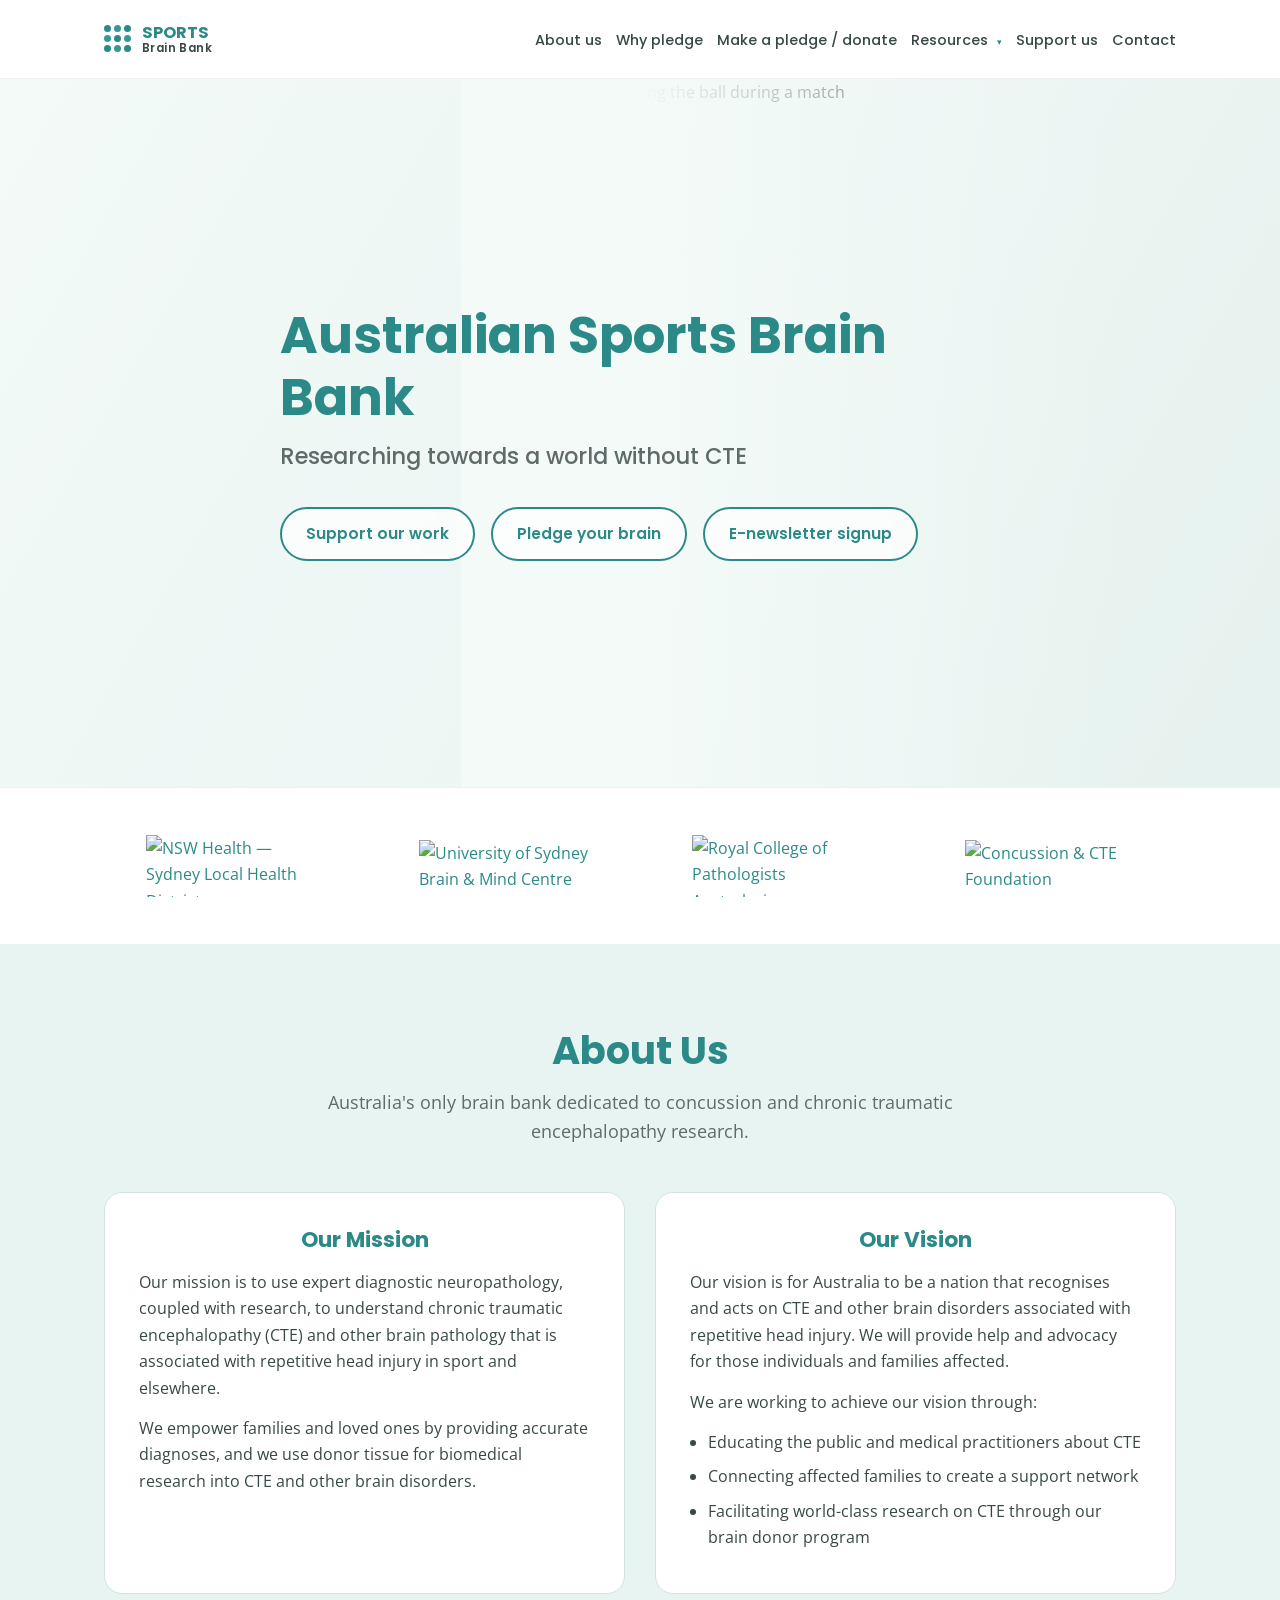
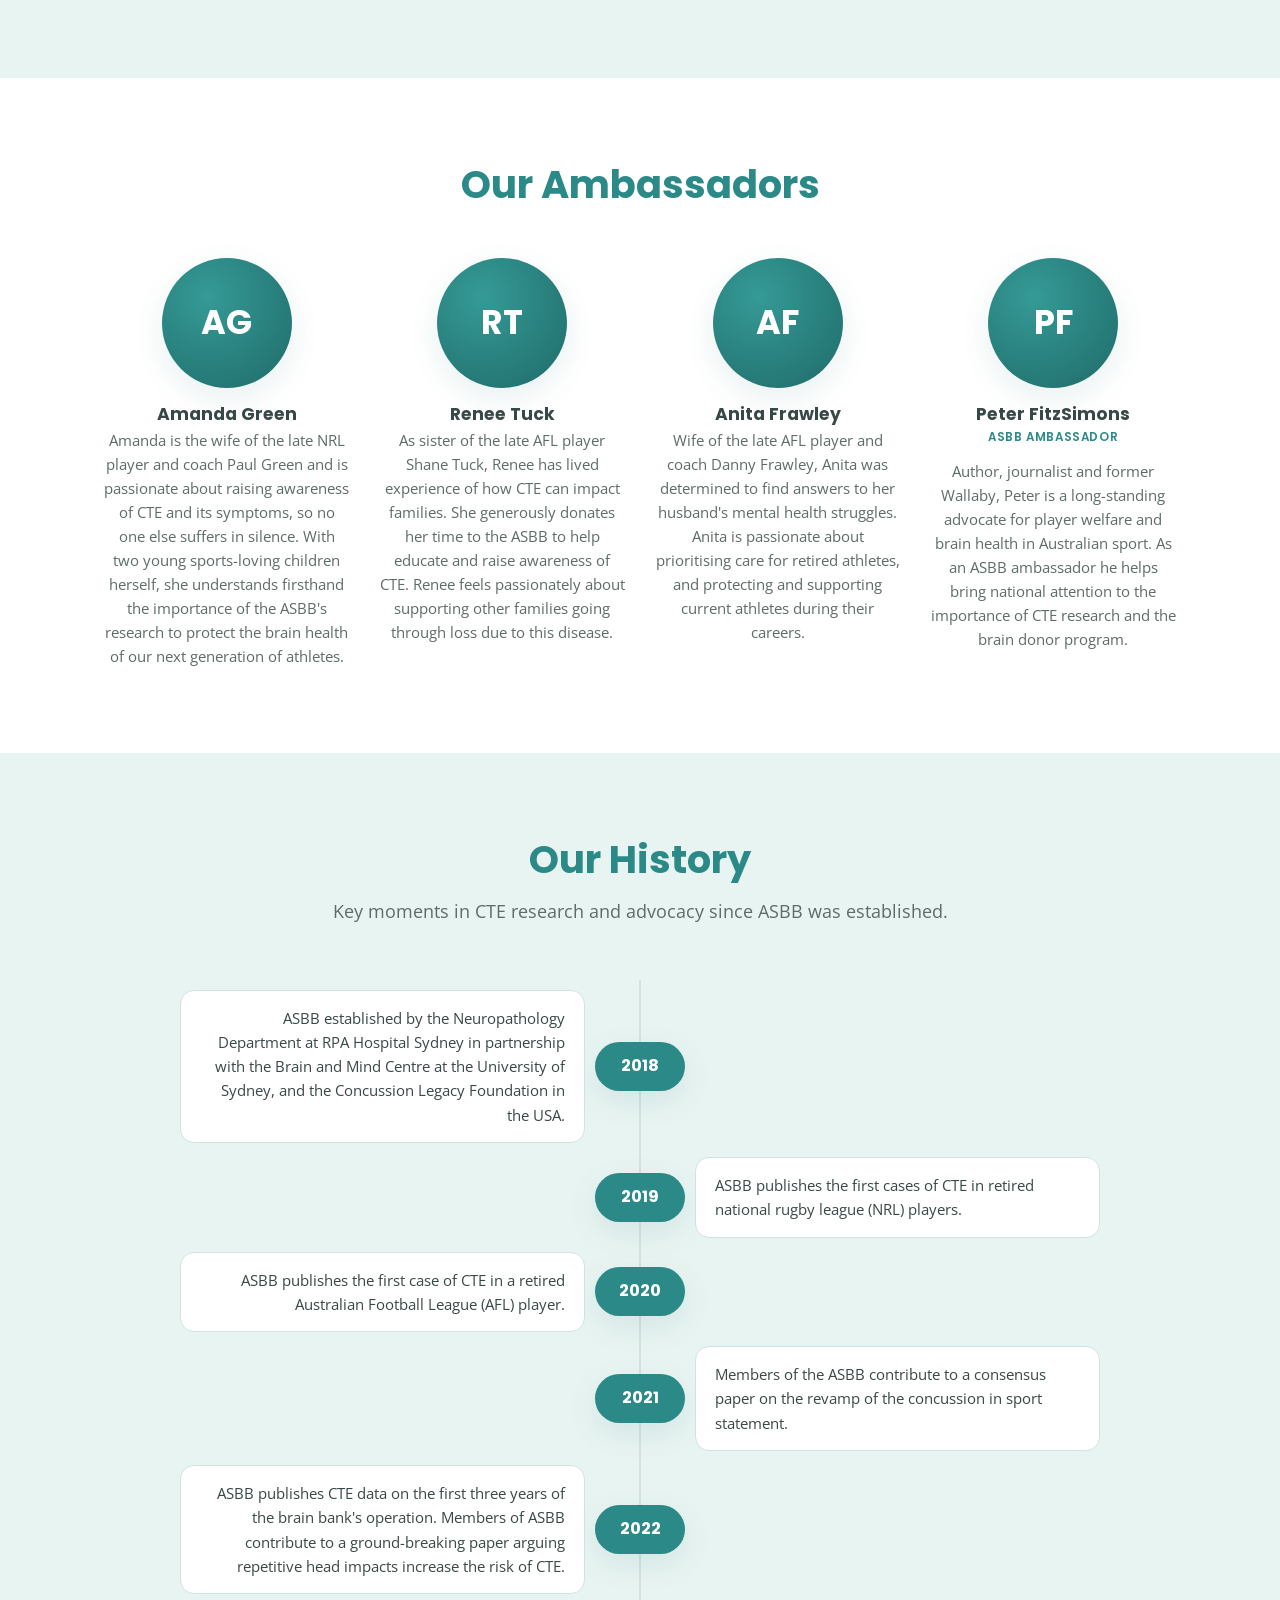
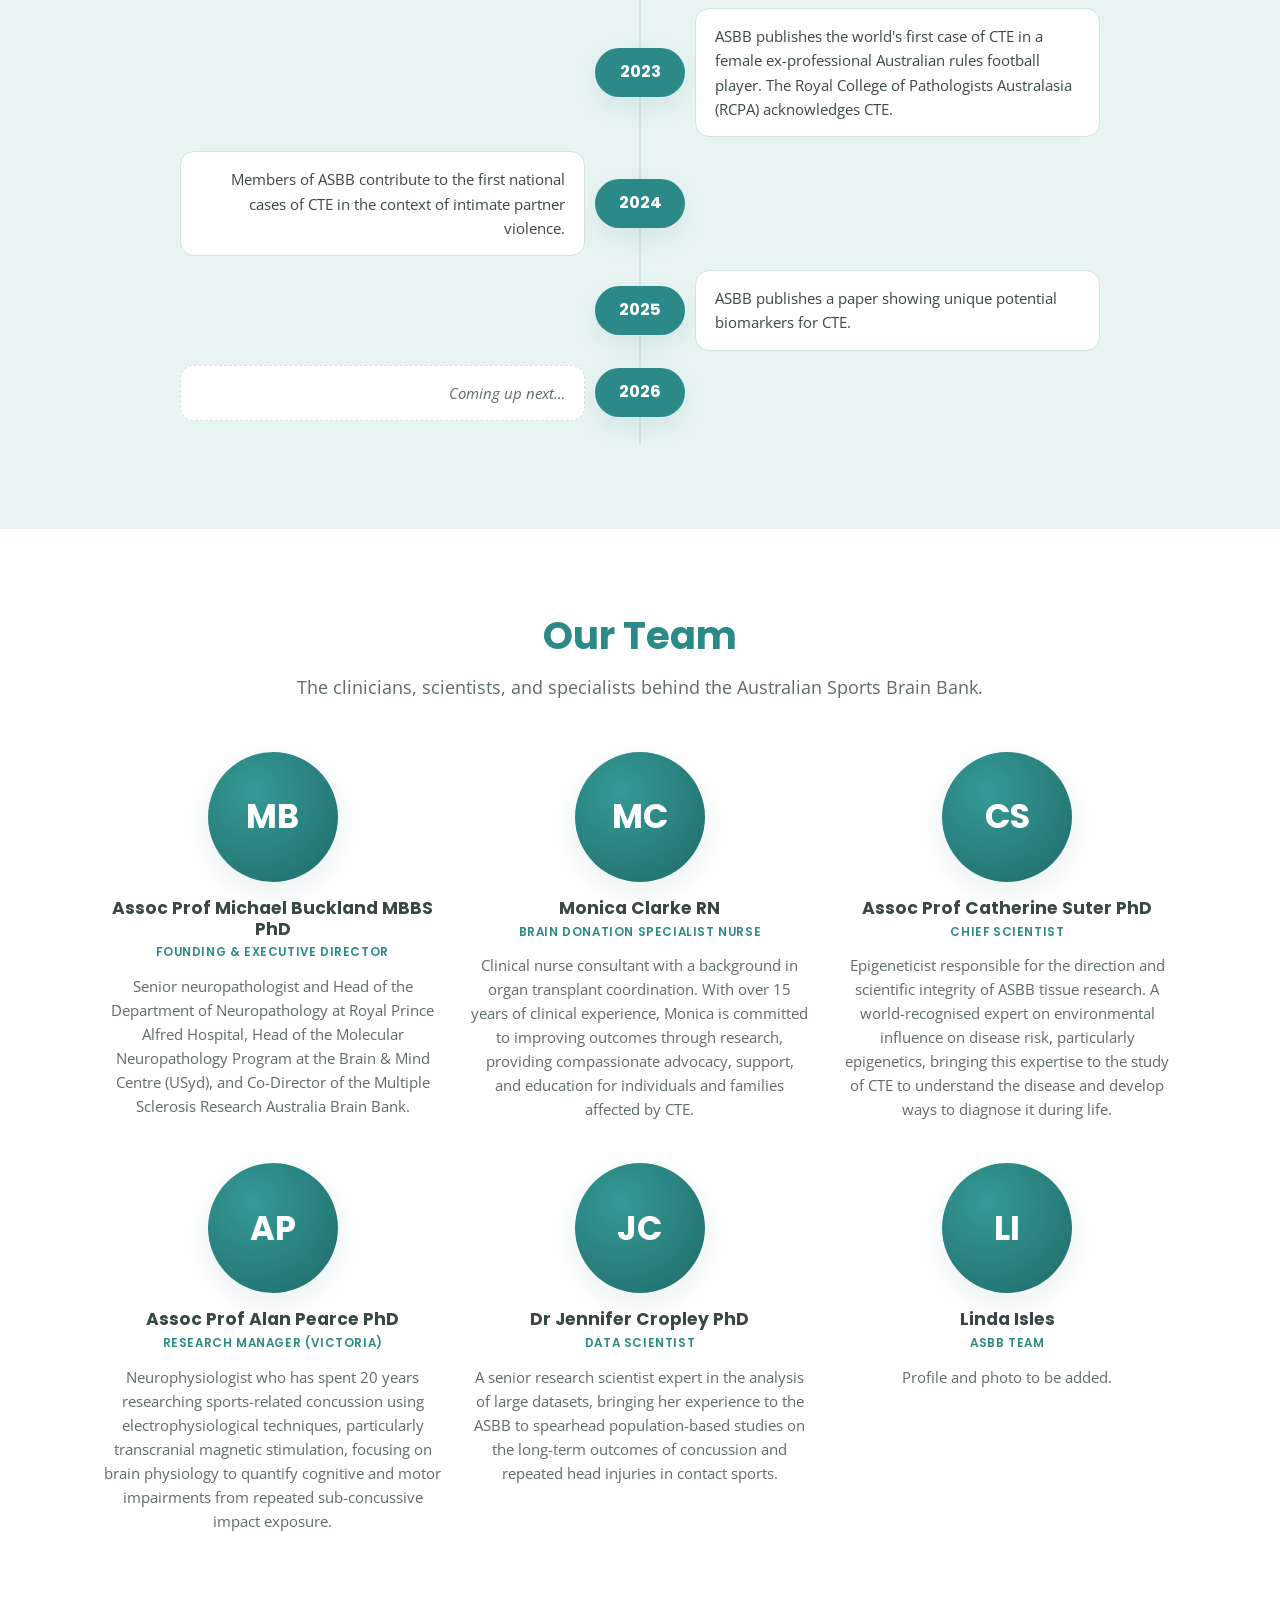
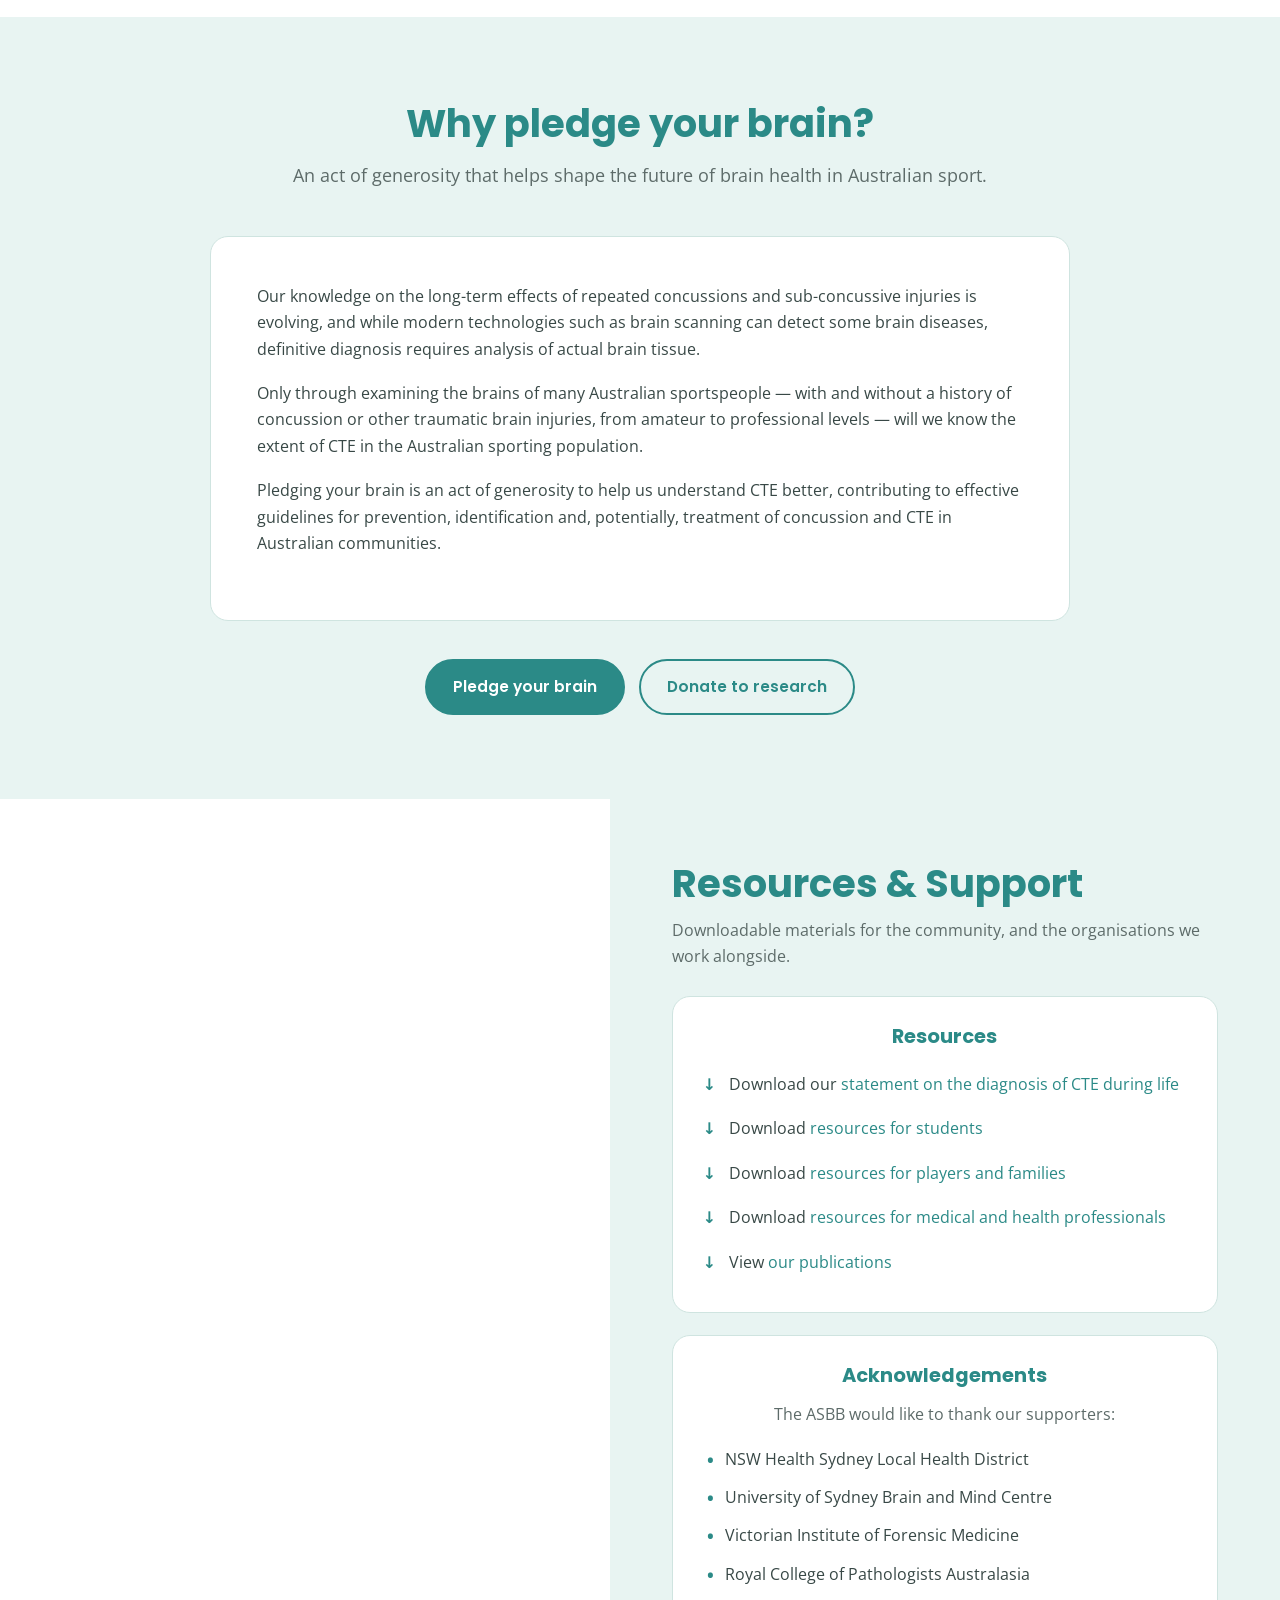
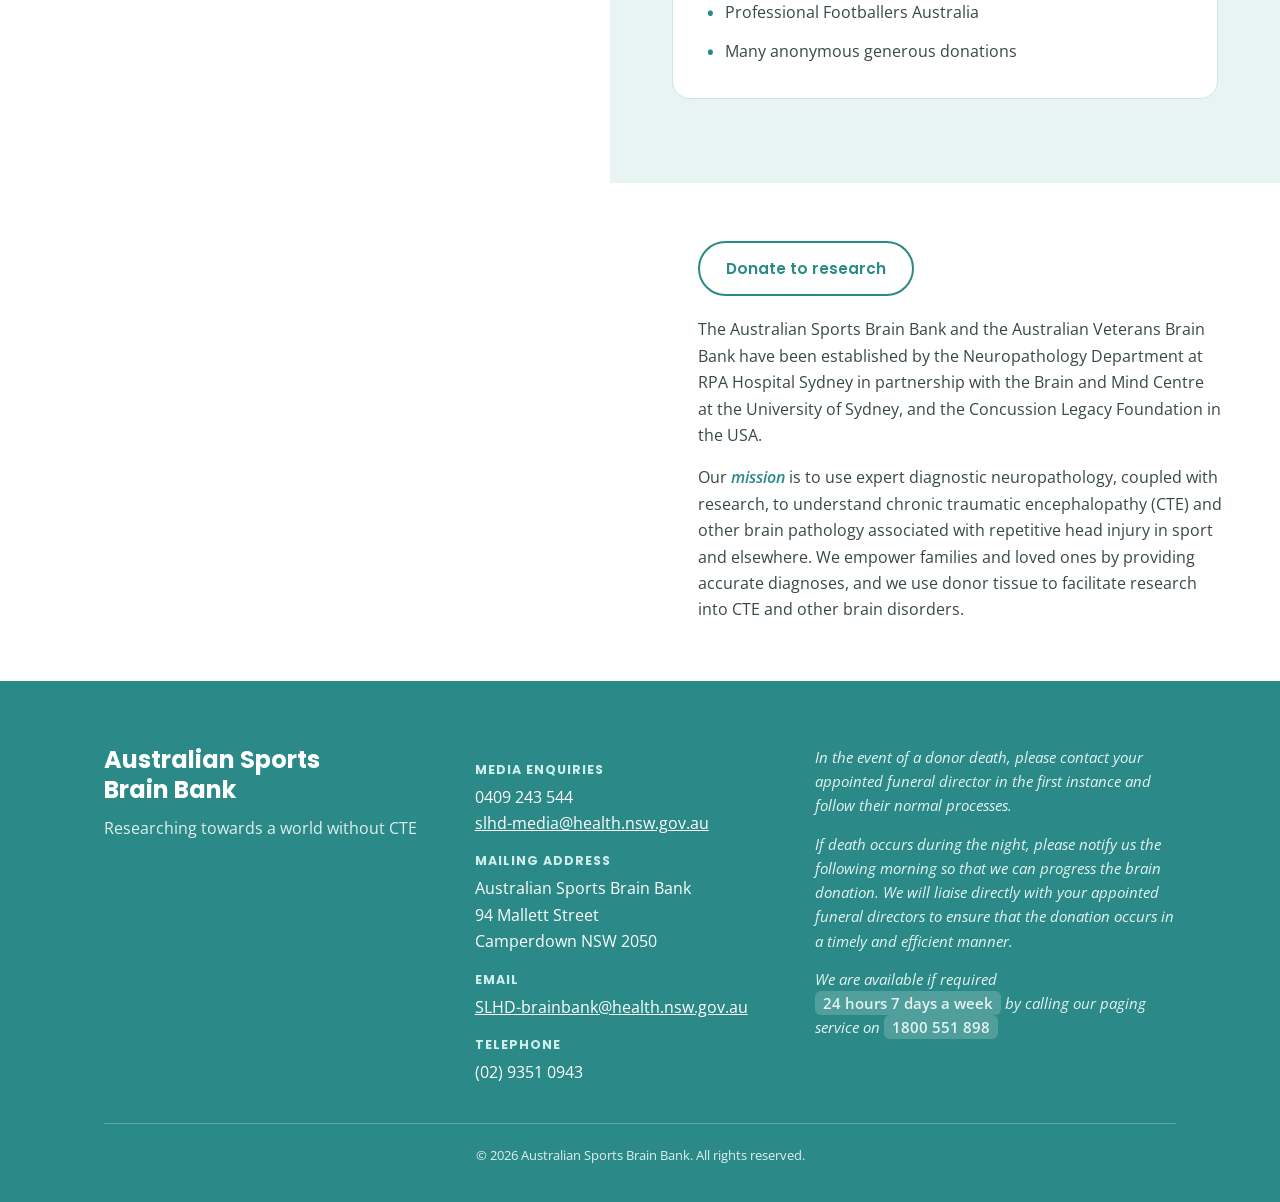
==== index.html @ 5c94462b "website v.1" ====
<!DOCTYPE html>
<html lang="en">
<head>
<meta charset="UTF-8">
<meta name="viewport" content="width=device-width, initial-scale=1.0">
<title>Australian Sports Brain Bank — Researching towards a world without CTE</title>
<meta name="description" content="Australia's only brain bank dedicated to concussion and chronic traumatic encephalopathy (CTE) diagnosis and research. Pledge your brain, donate, and support our work.">
<meta name="theme-color" content="#2b8a87">
<meta property="og:type" content="website">
<meta property="og:title" content="Australian Sports Brain Bank">
<meta property="og:description" content="Australia's only brain bank dedicated to concussion and chronic traumatic encephalopathy (CTE).">
<meta property="og:site_name" content="Australian Sports Brain Bank">
<meta name="twitter:card" content="summary_large_image">
<link rel="icon" href="data:image/svg+xml,%3Csvg xmlns='http://www.w3.org/2000/svg' viewBox='0 0 32 32'%3E%3Ccircle cx='8' cy='8' r='3' fill='%232b8a87'/%3E%3Ccircle cx='16' cy='8' r='3' fill='%23359a96'/%3E%3Ccircle cx='24' cy='8' r='3' fill='%232b8a87'/%3E%3Ccircle cx='8' cy='16' r='3' fill='%23359a96'/%3E%3Ccircle cx='16' cy='16' r='3' fill='%232b8a87'/%3E%3Ccircle cx='24' cy='16' r='3' fill='%23359a96'/%3E%3Ccircle cx='8' cy='24' r='3' fill='%232b8a87'/%3E%3Ccircle cx='16' cy='24' r='3' fill='%23359a96'/%3E%3Ccircle cx='24' cy='24' r='3' fill='%232b8a87'/%3E%3C/svg%3E">
<link rel="preconnect" href="https://fonts.googleapis.com">
<link rel="preconnect" href="https://fonts.gstatic.com" crossorigin>
<link href="https://fonts.googleapis.com/css2?family=Poppins:wght@500;600;700&family=Open+Sans:wght@400;600;700&display=swap" rel="stylesheet">
<link rel="stylesheet" href="assets/styles.css">
</head>
<body>
<a href="#top" class="skip" style="position:absolute;left:-9999px">Skip to content</a>

<!-- ============ HEADER (single-page nav → sections below) ============ -->
<header>
  <div class="wrap nav">
    <a class="logo" href="#top" aria-label="Australian Sports Brain Bank — home">
      <span class="mark" aria-hidden="true"><span></span><span></span><span></span><span></span><span></span><span></span><span></span><span></span><span></span></span>
      <span>SPORTS<small>Brain Bank</small></span>
    </a>
    <nav id="nav" aria-label="Primary">
      <ul>
        <li><a href="about.html">About us</a></li>
        <li><a href="why-pledge.html">Why pledge</a></li>
        <li><a href="make-a-pledge.html">Make a pledge / donate</a></li>
        <li class="has-sub">
          <a href="resources.html" aria-haspopup="true">Resources <span class="caret" aria-hidden="true">&#9662;</span></a>
          <ul class="submenu">
            <li><a href="cte-diagnosis.html">CTE diagnosis</a></li>
            <li><a href="cte-research.html">CTE research</a></li>
            <li><a href="publications.html">Our publications</a></li>
            <li><a href="resources.html">Downloadable resources</a></li>
          </ul>
        </li>
        <li><a href="support.html">Support us</a></li>
        <li><a href="contact.html">Contact</a></li>
      </ul>
    </nav>
    <button class="burger" id="burger" aria-label="Open menu" aria-expanded="false" aria-controls="nav"><span></span><span></span><span></span></button>
  </div>
</header>

<!-- ============ 1. HERO ============ -->
<section class="hero" id="top">
  <img class="hero-img" src="https://d8j0ntlcm91z4.cloudfront.net/user_3CegFysPLXi4RN08vnH8JkRdQ2q/hf_20260625_023431_69ac642d-e42f-4e57-8215-dcf8c97bff03.png" alt="Rugby player carrying the ball during a match" loading="eager">
  <div class="wrap hero-wrap">
    <div class="hero-copy">
      <h1>Australian Sports Brain Bank</h1>
      <p class="sub">Researching towards a world without CTE</p>
      <div class="hero-ctas">
        <a class="btn" href="https://www.mycause.com.au/charity/47696/AustralianSportsBrainBank" target="_blank" rel="noopener">Support our work</a>
        <a class="btn" href="https://redcap.slhd.nsw.gov.au/surveys/?s=HJFCHCHHL8JELFMH" target="_blank" rel="noopener">Pledge your brain</a>
        <a class="btn" href="https://greenarrow.health.nsw.gov.au/ga/front/forms/114/subscriptions/new/" target="_blank" rel="noopener">E-newsletter signup</a>
      </div>
    </div>
  </div>
</section>

<!-- partner logos band (hyperlinked) -->
<div class="partners">
  <div class="wrap">
    <div class="row">
      <a class="partner" href="https://www.slhd.nsw.gov.au/" target="_blank" rel="noopener"><img src="https://image.jimcdn.com/app/cms/image/transf/none/path/s3eb0dce32a7e31d8/image/i27640a1e4990b38a/version/1607476309/image.jpg" alt="NSW Health — Sydney Local Health District"></a>
      <a class="partner" href="https://www.sydney.edu.au/brain-mind/" target="_blank" rel="noopener"><img src="https://image.jimcdn.com/app/cms/image/transf/none/path/s3eb0dce32a7e31d8/image/ib83a3fb6b9e15cae/version/1607476309/image.png" alt="University of Sydney Brain &amp; Mind Centre"></a>
      <a class="partner" href="https://www.rcpa.edu.au/" target="_blank" rel="noopener"><img src="https://image.jimcdn.com/app/cms/image/transf/dimension=1920x400:format=png/path/s3eb0dce32a7e31d8/image/i6df5367aed62bb06/version/1607476568/image.png" alt="Royal College of Pathologists Australasia"></a>
      <a class="partner" href="https://concussionandcte.org/en-au/" target="_blank" rel="noopener"><img src="https://image.jimcdn.com/app/cms/image/transf/none/path/s3eb0dce32a7e31d8/image/ia76f909a1ef92f51/version/1607476568/image.png" alt="Concussion &amp; CTE Foundation"></a>
    </div>
  </div>
</div>

<!-- ============ 2. ABOUT ============ -->
<section id="about" class="section-mint">
  <div class="wrap">
    <h2 class="center">About Us</h2>
    <p class="lead center">Australia's only brain bank dedicated to concussion and chronic traumatic encephalopathy research.</p>
    <div class="grid-2">
      <div class="card">
        <h3>Our Mission</h3>
        <p>Our mission is to use expert diagnostic neuropathology, coupled with research, to understand chronic traumatic encephalopathy (CTE) and other brain pathology that is associated with repetitive head injury in sport and elsewhere.</p>
        <p>We empower families and loved ones by providing accurate diagnoses, and we use donor tissue for biomedical research into CTE and other brain disorders.</p>
      </div>
      <div class="card">
        <h3>Our Vision</h3>
        <p>Our vision is for Australia to be a nation that recognises and acts on CTE and other brain disorders associated with repetitive head injury. We will provide help and advocacy for those individuals and families affected.</p>
        <p>We are working to achieve our vision through:</p>
        <ul>
          <li>Educating the public and medical practitioners about CTE</li>
          <li>Connecting affected families to create a support network</li>
          <li>Facilitating world-class research on CTE through our brain donor program</li>
        </ul>
      </div>
    </div>
  </div>
</section>

<!-- ============ 3. AMBASSADORS ============ -->
<section id="ambassadors">
  <div class="wrap">
    <h2 class="center">Our Ambassadors</h2>
    <div class="profiles auto4">
      <div class="profile">
        <div class="avatar">AG</div>
        <h4>Amanda Green</h4>
        <p>Amanda is the wife of the late NRL player and coach Paul Green and is passionate about raising awareness of CTE and its symptoms, so no one else suffers in silence. With two young sports-loving children herself, she understands firsthand the importance of the ASBB's research to protect the brain health of our next generation of athletes.</p>
      </div>
      <div class="profile">
        <div class="avatar">RT</div>
        <h4>Renee Tuck</h4>
        <p>As sister of the late AFL player Shane Tuck, Renee has lived experience of how CTE can impact families. She generously donates her time to the ASBB to help educate and raise awareness of CTE. Renee feels passionately about supporting other families going through loss due to this disease.</p>
      </div>
      <div class="profile">
        <div class="avatar">AF</div>
        <h4>Anita Frawley</h4>
        <p>Wife of the late AFL player and coach Danny Frawley, Anita was determined to find answers to her husband's mental health struggles. Anita is passionate about prioritising care for retired athletes, and protecting and supporting current athletes during their careers.</p>
      </div>
      <div class="profile">
        <div class="avatar">PF</div>
        <h4>Peter FitzSimons</h4>
        <div class="role">ASBB Ambassador</div>
        <p>Author, journalist and former Wallaby, Peter is a long-standing advocate for player welfare and brain health in Australian sport. As an ASBB ambassador he helps bring national attention to the importance of CTE research and the brain donor program.</p>
      </div>
    </div>
  </div>
</section>

<!-- ============ 4. OUR HISTORY ============ -->
<section id="history" class="section-mint">
  <div class="wrap">
    <h2 class="center">Our History</h2>
    <p class="lead center">Key moments in CTE research and advocacy since ASBB was established.</p>
    <div class="timeline">
      <div class="tl-row left"><div class="tl-card">ASBB established by the Neuropathology Department at RPA Hospital Sydney in partnership with the Brain and Mind Centre at the University of Sydney, and the Concussion Legacy Foundation in the USA.</div><div class="tl-year">2018</div><div class="empty"></div></div>
      <div class="tl-row right"><div class="empty"></div><div class="tl-year">2019</div><div class="tl-card">ASBB publishes the first cases of CTE in retired national rugby league (NRL) players.</div></div>
      <div class="tl-row left"><div class="tl-card">ASBB publishes the first case of CTE in a retired Australian Football League (AFL) player.</div><div class="tl-year">2020</div><div class="empty"></div></div>
      <div class="tl-row right"><div class="empty"></div><div class="tl-year">2021</div><div class="tl-card">Members of the ASBB contribute to a consensus paper on the revamp of the concussion in sport statement.</div></div>
      <div class="tl-row left"><div class="tl-card">ASBB publishes CTE data on the first three years of the brain bank's operation. Members of ASBB contribute to a ground-breaking paper arguing repetitive head impacts increase the risk of CTE.</div><div class="tl-year">2022</div><div class="empty"></div></div>
      <div class="tl-row right"><div class="empty"></div><div class="tl-year">2023</div><div class="tl-card">ASBB publishes the world's first case of CTE in a female ex-professional Australian rules football player. The Royal College of Pathologists Australasia (RCPA) acknowledges CTE.</div></div>
      <div class="tl-row left"><div class="tl-card">Members of ASBB contribute to the first national cases of CTE in the context of intimate partner violence.</div><div class="tl-year">2024</div><div class="empty"></div></div>
      <div class="tl-row right"><div class="empty"></div><div class="tl-year">2025</div><div class="tl-card">ASBB publishes a paper showing unique potential biomarkers for CTE.</div></div>
      <div class="tl-row left"><div class="tl-card dashed">Coming up next…</div><div class="tl-year">2026</div><div class="empty"></div></div>
    </div>
  </div>
</section>

<!-- ============ 5. OUR TEAM ============ -->
<section id="team">
  <div class="wrap">
    <h2 class="center">Our Team</h2>
    <p class="lead center">The clinicians, scientists, and specialists behind the Australian Sports Brain Bank.</p>
    <div class="profiles auto3">
      <div class="profile">
        <div class="avatar">MB</div>
        <h4>Assoc Prof Michael Buckland MBBS PhD</h4>
        <div class="role">Founding &amp; Executive Director</div>
        <p>Senior neuropathologist and Head of the Department of Neuropathology at Royal Prince Alfred Hospital, Head of the Molecular Neuropathology Program at the Brain &amp; Mind Centre (USyd), and Co-Director of the Multiple Sclerosis Research Australia Brain Bank.</p>
      </div>
      <div class="profile">
        <div class="avatar">MC</div>
        <h4>Monica Clarke RN</h4>
        <div class="role">Brain Donation Specialist Nurse</div>
        <p>Clinical nurse consultant with a background in organ transplant coordination. With over 15 years of clinical experience, Monica is committed to improving outcomes through research, providing compassionate advocacy, support, and education for individuals and families affected by CTE.</p>
      </div>
      <div class="profile">
        <div class="avatar">CS</div>
        <h4>Assoc Prof Catherine Suter PhD</h4>
        <div class="role">Chief Scientist</div>
        <p>Epigeneticist responsible for the direction and scientific integrity of ASBB tissue research. A world-recognised expert on environmental influence on disease risk, particularly epigenetics, bringing this expertise to the study of CTE to understand the disease and develop ways to diagnose it during life.</p>
      </div>
      <div class="profile">
        <div class="avatar">AP</div>
        <h4>Assoc Prof Alan Pearce PhD</h4>
        <div class="role">Research Manager (Victoria)</div>
        <p>Neurophysiologist who has spent 20 years researching sports-related concussion using electrophysiological techniques, particularly transcranial magnetic stimulation, focusing on brain physiology to quantify cognitive and motor impairments from repeated sub-concussive impact exposure.</p>
      </div>
      <div class="profile">
        <div class="avatar">JC</div>
        <h4>Dr Jennifer Cropley PhD</h4>
        <div class="role">Data Scientist</div>
        <p>A senior research scientist expert in the analysis of large datasets, bringing her experience to the ASBB to spearhead population-based studies on the long-term outcomes of concussion and repeated head injuries in contact sports.</p>
      </div>
      <div class="profile">
        <div class="avatar">LI</div>
        <h4>Linda Isles</h4>
        <div class="role">ASBB Team</div>
        <p>Profile and photo to be added.</p>
      </div>
    </div>
  </div>
</section>

<!-- ============ 6. WHY PLEDGE ============ -->
<section id="pledge" class="section-mint">
  <div class="wrap">
    <h2 class="center">Why pledge your brain?</h2>
    <p class="lead center">An act of generosity that helps shape the future of brain health in Australian sport.</p>
    <div class="pledge-card">
      <p>Our knowledge on the long-term effects of repeated concussions and sub-concussive injuries is evolving, and while modern technologies such as brain scanning can detect some brain diseases, definitive diagnosis requires analysis of actual brain tissue.</p>
      <p>Only through examining the brains of many Australian sportspeople — with and without a history of concussion or other traumatic brain injuries, from amateur to professional levels — will we know the extent of CTE in the Australian sporting population.</p>
      <p>Pledging your brain is an act of generosity to help us understand CTE better, contributing to effective guidelines for prevention, identification and, potentially, treatment of concussion and CTE in Australian communities.</p>
    </div>
    <div class="pledge-ctas">
      <a class="btn btn-solid" href="https://redcap.slhd.nsw.gov.au/surveys/?s=HJFCHCHHL8JELFMH" target="_blank" rel="noopener">Pledge your brain</a>
      <a class="btn" href="https://www.mycause.com.au/charity/47696/AustralianSportsBrainBank" target="_blank" rel="noopener">Donate to research</a>
    </div>
  </div>
</section>

<!-- ============ 7. RESOURCES & SUPPORT ============ -->
<section id="resources" style="padding:0">
  <div class="res-band">
    <div class="res-photo photo-bleed" role="img" aria-label="Laboratory microscope used in CTE research" style="background-image:url('https://d8j0ntlcm91z4.cloudfront.net/user_3CegFysPLXi4RN08vnH8JkRdQ2q/hf_20260626_052652_441086ed-27f3-4477-a0cd-de5606a0fde3.png')"></div>
    <div class="res-text">
      <h2>Resources &amp; Support</h2>
      <p>Downloadable materials for the community, and the organisations we work alongside.</p>
      <div class="res-box">
        <h3>Resources</h3>
        <ul class="res-list">
          <li>Download our <a href="cte-diagnosis.html">statement on the diagnosis of CTE during life</a></li>
          <li>Download <a href="resources.html">resources for students</a></li>
          <li>Download <a href="resources.html">resources for players and families</a></li>
          <li>Download <a href="resources.html">resources for medical and health professionals</a></li>
          <li>View <a href="publications.html">our publications</a></li>
        </ul>
      </div>
      <div class="res-box">
        <h3>Acknowledgements</h3>
        <p style="text-align:center;color:var(--muted);margin-bottom:12px">The ASBB would like to thank our supporters:</p>
        <ul class="sup-list">
          <li>NSW Health Sydney Local Health District</li>
          <li>University of Sydney Brain and Mind Centre</li>
          <li>Victorian Institute of Forensic Medicine</li>
          <li>Royal College of Pathologists Australasia</li>
          <li>Professional Footballers Australia</li>
          <li>Many anonymous generous donations</li>
        </ul>
      </div>
    </div>
  </div>
</section>

<!-- ============ 8. MISSION / DONATE BAND ============ -->
<section id="support" style="padding:0" aria-label="Support our research">
  <div class="band">
    <div class="band-photo photo-bleed" role="img" aria-label="Community football players training together" style="background-image:url('https://d8j0ntlcm91z4.cloudfront.net/user_3CegFysPLXi4RN08vnH8JkRdQ2q/hf_20260625_023450_3f5901d3-1e1b-4de3-b488-06a83042226c.png')"></div>
    <div class="band-text">
      <a class="btn" href="https://www.mycause.com.au/charity/47696/AustralianSportsBrainBank" target="_blank" rel="noopener">Donate to research</a>
      <p>The Australian Sports Brain Bank and the Australian Veterans Brain Bank have been established by the Neuropathology Department at RPA Hospital Sydney in partnership with the Brain and Mind Centre at the University of Sydney, and the Concussion Legacy Foundation in the USA.</p>
      <p>Our <em>mission</em> is to use expert diagnostic neuropathology, coupled with research, to understand chronic traumatic encephalopathy (CTE) and other brain pathology associated with repetitive head injury in sport and elsewhere. We empower families and loved ones by providing accurate diagnoses, and we use donor tissue to facilitate research into CTE and other brain disorders.</p>
    </div>
  </div>
</section>

<!-- ============ 9. FOOTER / CONTACT ============ -->
<footer id="contact">
  <div class="wrap">
    <div class="foot-grid">
      <div>
        <h3>Australian Sports<br>Brain Bank</h3>
        <p class="tagline">Researching towards a world without CTE</p>
      </div>
      <div>
        <h4>Media Enquiries</h4>
        <p>0409 243 544<br><a href="mailto:slhd-media@health.nsw.gov.au">slhd-media@health.nsw.gov.au</a></p>
        <h4>Mailing Address</h4>
        <p>Australian Sports Brain Bank<br>94 Mallett Street<br>Camperdown NSW 2050</p>
        <h4>Email</h4>
        <p><a href="mailto:SLHD-brainbank@health.nsw.gov.au">SLHD-brainbank@health.nsw.gov.au</a></p>
        <h4>Telephone</h4>
        <p>(02) 9351 0943</p>
      </div>
      <div>
        <p class="foot-note">In the event of a donor death, please contact your appointed funeral director in the first instance and follow their normal processes.</p>
        <p class="foot-note" style="margin-top:14px">If death occurs during the night, please notify us the following morning so that we can progress the brain donation. We will liaise directly with your appointed funeral directors to ensure that the donation occurs in a timely and efficient manner.</p>
        <p class="foot-note" style="margin-top:14px">We are available if required <span class="hl">24 hours 7 days a week</span> by calling our paging service on <span class="hl">1800 551 898</span></p>
      </div>
    </div>
    <div class="foot-bottom">© 2026 Australian Sports Brain Bank. All rights reserved.</div>
  </div>
</footer>

<script src="assets/site.js"></script>
</body>
</html>
---- assets/styles.css ----
/* ====================================================================
   Australian Sports Brain Bank — shared design system
   ==================================================================== */
:root{
  --teal:#2b8a87;
  --teal-deep:#1f6b69;
  --teal-mid:#359a96;
  --mint:#e8f4f2;
  --mint-2:#eef7f5;
  --ink:#384846;
  --muted:#5d6b69;
  --white:#ffffff;
  --line:#cfe4e0;
  --shadow:0 10px 30px rgba(31,107,105,.10);
  --radius:18px;
  --maxw:1120px;
  --header-h:78px;
}
*{box-sizing:border-box;margin:0;padding:0}
html{scroll-behavior:smooth}
body{font-family:'Open Sans',system-ui,-apple-system,sans-serif;color:var(--ink);line-height:1.65;
     background:var(--white);-webkit-font-smoothing:antialiased;overflow-x:hidden}
h1,h2,h3,h4{font-family:'Poppins',sans-serif;color:var(--teal);line-height:1.2}
a{color:var(--teal);text-decoration:none}
img{max-width:100%;display:block}
.wrap{max-width:var(--maxw);margin:0 auto;padding:0 clamp(18px,5vw,24px)}
section{padding:clamp(52px,8vw,84px) 0;scroll-margin-top:var(--header-h)}
[id]{scroll-margin-top:calc(var(--header-h) + 10px)}
.section-mint{background:var(--mint)}
.center{text-align:center}
h2{font-size:clamp(1.7rem,4.5vw,2.4rem)}
.lead{color:var(--muted);font-size:clamp(1rem,2.4vw,1.1rem);max-width:760px;margin:14px auto 0}

/* Buttons */
.btn{display:inline-flex;align-items:center;justify-content:center;border:2px solid var(--teal);color:var(--teal);
     background:transparent;padding:13px 26px;border-radius:40px;font-family:'Poppins',sans-serif;font-weight:600;
     font-size:.96rem;cursor:pointer;transition:.2s ease;text-align:center;min-height:48px}
.btn:hover{background:var(--teal);color:#fff;transform:translateY(-2px);box-shadow:var(--shadow)}
.btn:focus-visible{outline:3px solid var(--teal-mid);outline-offset:3px}
.btn-solid{background:var(--teal);color:#fff}
.btn-solid:hover{background:var(--teal-deep);border-color:var(--teal-deep)}

/* Header */
header{position:sticky;top:0;z-index:50;background:rgba(255,255,255,.97);backdrop-filter:blur(8px);
       border-bottom:1px solid #eef1f0}
.nav{display:flex;align-items:center;justify-content:space-between;height:var(--header-h);gap:16px}
.logo{display:flex;align-items:center;gap:11px;font-family:'Poppins',sans-serif;font-weight:700;color:var(--teal);
      font-size:1.02rem;line-height:1.05;flex-shrink:0}
.logo .mark{display:grid;grid-template-columns:repeat(3,7px);gap:3px}
.logo .mark span{width:7px;height:7px;border-radius:50%;background:var(--teal)}
.logo .mark span:nth-child(even){background:var(--teal-mid)}
.logo small{display:block;font-weight:600;color:var(--ink);font-size:.72rem;letter-spacing:.4px}
nav ul{list-style:none;display:flex;gap:clamp(10px,1.1vw,16px);align-items:center}
nav a{font-family:'Poppins',sans-serif;font-weight:500;color:var(--ink);font-size:.9rem;white-space:nowrap}
nav a:hover,nav a.active{color:var(--teal)}
/* Resources dropdown */
.has-sub{position:relative}
.caret{font-size:.65em;margin-left:5px;color:var(--teal);display:inline-block}
.submenu{list-style:none;position:absolute;top:100%;left:0;min-width:240px;background:#fff;border:1px solid #eef1f0;
        border-radius:12px;box-shadow:var(--shadow);padding:8px 0;display:none;z-index:60}
.has-sub:hover>.submenu,.has-sub:focus-within>.submenu{display:block}
.submenu li{display:block}
.submenu a{display:block;padding:10px 18px;font-size:.88rem;white-space:nowrap;color:var(--ink)}
.submenu a:hover{background:var(--mint-2);color:var(--teal)}
.nav-cta{border:2px solid var(--teal);color:var(--teal);padding:9px 16px;border-radius:30px}
.nav-cta:hover{background:var(--teal);color:#fff}
.burger{display:none;flex-direction:column;gap:5px;background:none;border:0;cursor:pointer;padding:8px;
        min-width:44px;min-height:44px;align-items:center;justify-content:center}
.burger span{width:26px;height:3px;background:var(--teal);border-radius:2px;transition:.25s}
.burger.active span:nth-child(1){transform:translateY(8px) rotate(45deg)}
.burger.active span:nth-child(2){opacity:0}
.burger.active span:nth-child(3){transform:translateY(-8px) rotate(-45deg)}

/* Page hero banner (inner pages) */
.page-hero{background:linear-gradient(120deg,var(--teal-mid),var(--teal-deep));color:#fff;
           padding:clamp(46px,7vw,72px) 0;text-align:center}
.page-hero h1{color:#fff;font-size:clamp(1.9rem,5vw,2.8rem)}
.page-hero p{color:#e3f2f0;max-width:720px;margin:14px auto 0;font-size:clamp(1rem,2.4vw,1.1rem)}
.crumb{font-family:'Poppins',sans-serif;font-size:.8rem;letter-spacing:.5px;text-transform:uppercase;
       color:#bfe7e4;margin-bottom:14px}
.crumb a{color:#bfe7e4;text-decoration:underline}

/* Prose / readable content */
.prose{max-width:780px;margin:0 auto}
.prose h2{font-size:clamp(1.4rem,3.5vw,1.8rem);margin:34px 0 14px}
.prose h2:first-child{margin-top:0}
.prose h3{font-size:1.2rem;margin:26px 0 10px;color:var(--teal-deep)}
.prose p{margin-bottom:18px}
.prose ul{margin:0 0 18px 22px}
.prose li{margin-bottom:9px}
.prose a{text-decoration:underline}
.prose .date{color:var(--muted);font-family:'Poppins',sans-serif;font-weight:600;font-size:.85rem;
             letter-spacing:.5px;text-transform:uppercase}
.callout{background:var(--mint);border-left:4px solid var(--teal);border-radius:10px;
         padding:20px 24px;margin:24px 0}
.callout p:last-child{margin-bottom:0}
.btn-row{display:flex;gap:14px;flex-wrap:wrap;margin-top:26px}

/* Cards / generic grids */
.grid-2{display:grid;grid-template-columns:repeat(auto-fit,minmax(300px,1fr));gap:30px;margin-top:clamp(30px,5vw,46px)}
.card{background:#fff;border:1.5px solid var(--line);border-radius:var(--radius);padding:clamp(26px,4vw,34px)}
.card h3{font-size:1.35rem;text-align:center;margin-bottom:16px}
.card p{margin-bottom:14px}
.card ul{margin:8px 0 0 18px}
.card ul li{margin-bottom:8px}

/* People (about / team) */
.people{display:grid;gap:26px;margin-top:clamp(30px,5vw,46px)}
.person{display:grid;grid-template-columns:120px 1fr;gap:24px;align-items:start;
        background:#fff;border:1.5px solid var(--line);border-radius:var(--radius);padding:24px 26px}
.person .pic{width:120px;height:120px;border-radius:14px;background:radial-gradient(circle at 35% 30%,var(--teal-mid),var(--teal-deep));
        color:#fff;display:flex;align-items:center;justify-content:center;font-family:'Poppins',sans-serif;
        font-weight:700;font-size:1.9rem}
.person h3{text-align:left;font-size:1.18rem;margin-bottom:2px;color:var(--ink)}
.person .role{color:var(--teal);font-family:'Poppins',sans-serif;font-weight:600;font-size:.78rem;
        letter-spacing:.5px;text-transform:uppercase;margin-bottom:10px}
.person p{font-size:.94rem;color:var(--muted);margin:0}

/* Publications */
.pub-year{font-family:'Poppins',sans-serif;font-weight:700;color:var(--teal);font-size:1.4rem;
          margin:30px 0 12px;padding-bottom:6px;border-bottom:2px solid var(--line)}
.pub-list{list-style:none;display:grid;gap:14px}
.pub{background:#fff;border:1.5px solid var(--line);border-radius:14px;padding:16px 20px}
.pub a{font-family:'Poppins',sans-serif;font-weight:600;color:var(--teal-deep);text-decoration:none;display:block;margin-bottom:4px}
.pub a:hover{text-decoration:underline}
.pub .journal{color:var(--muted);font-style:italic;font-size:.9rem}

/* Partners grid */
.partner-grid{display:grid;grid-template-columns:repeat(auto-fit,minmax(180px,1fr));gap:22px;margin-top:clamp(30px,5vw,46px)}
.partner-card{height:140px;border:1.5px solid var(--line);border-radius:var(--radius);background:#fff;
        display:flex;align-items:center;justify-content:center;text-align:center;padding:22px;
        color:var(--muted);font-family:'Poppins',sans-serif;font-size:.85rem}
.partner-card img{max-height:90px;max-width:100%;width:auto;object-fit:contain}
a.partner-card{text-decoration:none;transition:.2s ease}
a.partner-card:hover{border-color:var(--teal);color:var(--teal);box-shadow:var(--shadow);transform:translateY(-3px);background:#fff}
a.partner{text-decoration:none}
a.partner:hover{background:var(--mint-2)}
a.res-card{text-decoration:none;color:inherit;transition:.2s ease}
a.res-card:hover{border-color:var(--teal);box-shadow:var(--shadow);transform:translateY(-3px)}
.res-card .watch{display:inline-block;margin-top:10px;color:var(--teal);font-family:'Poppins',sans-serif;font-weight:600;font-size:.85rem}

/* Resource / video cards */
.res-cards{display:grid;grid-template-columns:repeat(auto-fit,minmax(280px,1fr));gap:24px;margin-top:clamp(24px,4vw,40px)}
.res-card{background:#fff;border:1.5px solid var(--line);border-radius:var(--radius);overflow:hidden;display:flex;flex-direction:column}
.res-card .thumb{aspect-ratio:16/9;background:linear-gradient(135deg,#3a4a5a,#1f2a36);background-size:cover;
        background-position:center;position:relative}
.res-card .thumb::after{content:"";position:absolute;inset:0;margin:auto;width:56px;height:56px;border-radius:50%;
        background:rgba(255,255,255,.92);box-shadow:var(--shadow)}
.res-card .thumb::before{content:"";position:absolute;inset:0;margin:auto;z-index:2;width:0;height:0;border-style:solid;
        border-width:11px 0 11px 18px;border-color:transparent transparent transparent var(--teal);transform:translateX(3px)}
.res-card .body{padding:20px 22px}
.res-card h3{font-size:1.1rem;text-align:left;color:var(--ink);margin-bottom:6px}
.res-card p{font-size:.92rem;color:var(--muted)}

/* Contact */
.contact-grid{display:grid;grid-template-columns:1fr 1fr;gap:30px;margin-top:clamp(30px,5vw,46px)}
.contact-card{background:#fff;border:1.5px solid var(--line);border-radius:var(--radius);padding:clamp(26px,4vw,34px)}
.contact-card h3{text-align:left;font-size:1.25rem;margin-bottom:16px}
.contact-card h4{color:var(--teal);font-family:'Poppins',sans-serif;font-size:.78rem;letter-spacing:1px;
        text-transform:uppercase;margin:16px 0 4px}
.contact-card h4:first-of-type{margin-top:0}
.alert{background:#fff6e9;border:1.5px solid #f0d9a8;border-left:4px solid #e0a83a;border-radius:14px;padding:22px 26px}
.alert strong{color:#9a6a00}
.alert .hl{background:#f3e2bf;padding:2px 8px;border-radius:6px;font-weight:700;white-space:nowrap}

/* Footer */
footer{background:var(--teal);color:#fff;padding:clamp(46px,6vw,64px) 0 36px}
.foot-grid{display:grid;grid-template-columns:1.1fr 1fr 1.2fr;gap:clamp(28px,4vw,40px)}
footer h3{color:#fff;font-size:clamp(1.3rem,3vw,1.5rem);line-height:1.25;margin-bottom:10px}
footer .tagline{color:#dff0ee}
.foot-grid h4{color:#cfeeec;font-family:'Poppins',sans-serif;font-size:.78rem;letter-spacing:1px;
        text-transform:uppercase;margin:18px 0 6px}
.foot-grid a{color:#fff;text-decoration:underline}
.foot-links{list-style:none;display:grid;gap:7px}
.foot-links a{text-decoration:none}
.foot-links a:hover{text-decoration:underline}
.foot-note{color:#e4f3f1;font-style:italic;font-size:.92rem}
.foot-note .hl{background:rgba(255,255,255,.18);padding:2px 8px;border-radius:6px;font-style:normal;
        font-weight:600;white-space:nowrap}
.foot-bottom{border-top:1px solid rgba(255,255,255,.25);margin-top:38px;padding-top:20px;text-align:center;
        color:#dff0ee;font-size:.84rem}

/* ---- Home-only components ---- */
.hero{position:relative;display:flex;flex-direction:column-reverse;
      background:linear-gradient(120deg,#f3faf8,#e6f2ef);overflow:hidden}
.hero-img{position:absolute;top:0;right:0;height:100%;width:62%;object-fit:cover;object-position:center top}
/* soft white-to-photo fade so text sits cleanly over the left side */
.hero::before{content:"";position:absolute;top:0;right:0;width:64%;height:100%;z-index:1;pointer-events:none;
      background:linear-gradient(90deg,#f3faf8 0%,#f3faf8 22%,rgba(243,250,248,.65) 42%,rgba(243,250,248,.15) 64%,rgba(243,250,248,0) 82%)}
.hero-wrap{position:relative;z-index:2;display:flex;align-items:center;
      min-height:clamp(440px,60vh,540px);padding:clamp(40px,6vw,64px) 0}
.hero-copy{max-width:720px}
.hero h1{font-size:clamp(2rem,6vw,3.2rem);font-weight:700;margin-bottom:10px}
.hero .sub{font-size:clamp(1.1rem,3vw,1.4rem);color:var(--muted);font-family:'Poppins',sans-serif;font-weight:500;margin-bottom:clamp(22px,4vw,32px)}
/* three CTAs always on a single row */
.hero-ctas{display:flex;flex-wrap:nowrap;gap:clamp(10px,1.4vw,16px)}
.hero-ctas .btn{flex:0 1 auto;white-space:nowrap;padding:12px clamp(14px,2vw,24px);
      background:rgba(255,255,255,.7);backdrop-filter:blur(2px)}
.hero-ctas .btn:hover{background:var(--teal)}
/* full-bleed photo helper for split bands */
.photo-bleed{background-size:cover;background-position:center}
.partners{background:#fff;padding:clamp(26px,4vw,36px) 0;border-top:1px solid #eef1f0}
.partners .row{display:grid;grid-template-columns:repeat(auto-fit,minmax(150px,1fr));gap:20px;align-items:center}
.partner{height:84px;border-radius:10px;display:flex;align-items:center;justify-content:center;padding:10px;transition:.2s ease}
.partner img{max-height:62px;max-width:170px;width:auto;object-fit:contain}
.band{display:grid;grid-template-columns:1fr 1fr;align-items:stretch;min-height:clamp(360px,46vw,440px)}
.band-photo{background:linear-gradient(135deg,#4a5a3a,#2a3a22);display:flex;align-items:center;justify-content:center;
        color:#cdd6c0;font-family:'Poppins',sans-serif;font-size:.85rem;min-height:220px}
.band-text{background:#fff;padding:clamp(34px,5vw,58px);display:flex;flex-direction:column;justify-content:center;gap:16px}
.band-text .btn{align-self:flex-start;margin-bottom:4px}
.band-text em{color:var(--teal);font-style:italic;font-weight:600}
.profiles{display:grid;gap:clamp(30px,4vw,42px) 30px;margin-top:clamp(34px,5vw,50px)}
.auto4{grid-template-columns:repeat(auto-fit,minmax(220px,1fr))}
.auto3{grid-template-columns:repeat(auto-fit,minmax(260px,1fr))}
.profile{text-align:center}
.avatar{width:clamp(110px,14vw,130px);aspect-ratio:1;border-radius:50%;margin:0 auto 16px;
        background:radial-gradient(circle at 35% 30%,var(--teal-mid),var(--teal-deep));color:#fff;display:flex;align-items:center;
        justify-content:center;font-family:'Poppins',sans-serif;font-weight:700;font-size:clamp(1.7rem,3.4vw,2.1rem);box-shadow:var(--shadow)}
.avatar.tba{background:none;border:2px dashed var(--line);color:var(--teal)}
.profile h4{color:var(--ink);font-size:1.08rem;margin-bottom:4px}
.profile .role{color:var(--teal);font-family:'Poppins',sans-serif;font-weight:600;font-size:.74rem;letter-spacing:.6px;
        text-transform:uppercase;margin-bottom:11px}
.profile p{color:var(--muted);font-size:.91rem}
.pledge-card{max-width:860px;margin:clamp(30px,5vw,46px) auto 0;background:#fff;border:1.5px solid var(--line);
        border-radius:var(--radius);padding:clamp(28px,5vw,46px)}
.pledge-card p{margin-bottom:18px}
.pledge-ctas{display:flex;gap:14px;justify-content:center;margin-top:clamp(26px,4vw,38px);flex-wrap:wrap}
.res-band{display:grid;grid-template-columns:1fr 1.1fr;align-items:stretch}
.res-photo{background:linear-gradient(135deg,#6b7d7a,#3f4f4d);min-height:clamp(240px,40vw,520px);display:flex;align-items:center;
        justify-content:center;color:#dfe7e5;font-family:'Poppins',sans-serif;font-size:.85rem}
.res-text{padding:clamp(36px,5vw,62px);background:var(--mint)}
.res-text>h2{text-align:left}
.res-text>p{color:var(--muted);margin:10px 0 26px}
.res-box{background:#fff;border:1.5px solid var(--line);border-radius:var(--radius);padding:clamp(22px,3vw,28px) clamp(22px,3vw,30px);margin-bottom:22px}
.res-box h3{font-size:1.22rem;text-align:center;margin-bottom:14px}
.res-list{list-style:none}
.res-list li{padding:9px 0 9px 26px;position:relative}
.res-list li::before{content:"\2193";position:absolute;left:0;color:var(--teal);font-weight:700}
.sup-list{list-style:none}
.sup-list li{padding:6px 0 6px 22px;position:relative}
.sup-list li::before{content:"\2022";position:absolute;left:4px;color:var(--teal);font-weight:700;font-size:1.1rem}
.timeline{position:relative;max-width:920px;margin:clamp(36px,5vw,54px) auto 0;padding:10px 0}
.timeline::before{content:"";position:absolute;left:50%;top:0;bottom:0;width:2px;background:var(--line);transform:translateX(-50%)}
.tl-row{display:grid;grid-template-columns:1fr 110px 1fr;align-items:center;margin-bottom:14px}
.tl-year{justify-self:center;background:var(--teal);color:#fff;font-family:'Poppins',sans-serif;font-weight:700;padding:11px 0;
        width:90px;text-align:center;border-radius:34px;z-index:2;font-size:1.02rem;box-shadow:var(--shadow)}
.tl-card{border:1.5px solid var(--line);background:#fff;border-radius:14px;padding:15px 19px;font-size:.92rem}
.tl-row.left .tl-card{grid-column:1;text-align:right}
.tl-row.left .empty{grid-column:3}
.tl-row.right .tl-card{grid-column:3;text-align:left}
.tl-row.right .empty{grid-column:1}
.tl-card.dashed{border-style:dashed;color:var(--muted);font-style:italic}
.news{background:linear-gradient(120deg,var(--teal-mid),var(--teal-deep));color:#fff;text-align:center}
.news h2{color:#fff}
.news p{color:#e3f2f0;max-width:560px;margin:12px auto 26px}
.news form{display:flex;gap:12px;max-width:520px;margin:0 auto;flex-wrap:wrap;justify-content:center}
.news input{flex:1;min-width:220px;border:0;border-radius:40px;padding:14px 22px;font-size:1rem;font-family:'Open Sans',sans-serif}
.news input:focus-visible{outline:3px solid #fff;outline-offset:2px}
.news .btn{border-color:#fff;color:#fff;background:rgba(255,255,255,.08)}
.news .btn:hover{background:#fff;color:var(--teal)}
.news .note{display:block;margin-top:16px;font-size:.82rem;color:#cfeeec}

/* ---- Responsive ---- */
@media (max-width:1200px){
  nav>ul{display:none}
  .burger{display:flex}
  nav.open>ul{display:flex;position:fixed;top:var(--header-h);left:0;right:0;background:#fff;flex-direction:column;
        align-items:stretch;padding:14px 22px 22px;gap:4px;box-shadow:var(--shadow);border-bottom:1px solid #eef1f0;
        max-height:calc(100vh - var(--header-h));overflow:auto}
  nav.open>ul li a{display:block;padding:13px 4px;border-bottom:1px solid #f0f4f3}
  nav.open>ul li:last-child a{border:0}
  .nav-cta{text-align:center;margin-top:6px}
  /* submenu shows inline + indented inside the mobile menu */
  .submenu{position:static;display:block;box-shadow:none;border:0;border-radius:0;padding:0;min-width:0;background:transparent}
  .submenu a{padding-left:24px;color:var(--muted);font-weight:400}
  .caret{display:none}
}
@media (max-width:960px){
  .hero{background:linear-gradient(120deg,#f3faf8,#e6f2ef)}
  .hero::before{display:none}
  .hero-img{position:static;width:100%;height:clamp(220px,42vw,320px)}
  .hero-wrap{min-height:0;padding:clamp(32px,6vw,48px) 0}
  .hero-copy{max-width:none}
  .hero-ctas .btn{flex:1 1 0;background:transparent}
  .band,.res-band{grid-template-columns:1fr}
  .timeline::before{left:45px}
  .tl-row{grid-template-columns:90px 1fr;column-gap:14px}
  .tl-row.left .tl-card,.tl-row.right .tl-card{grid-column:2;text-align:left}
  .tl-year{grid-column:1;justify-self:start}
  .tl-row .empty{display:none}
  .contact-grid{grid-template-columns:1fr}
  .foot-grid{grid-template-columns:1fr 1fr}
}
@media (max-width:620px){
  .person{grid-template-columns:1fr;text-align:center;justify-items:center}
  .person h3,.person .role{text-align:center}
}
@media (max-width:560px){
  .partners .row{grid-template-columns:1fr 1fr}
  .foot-grid{grid-template-columns:1fr}
  /* keep the three hero CTAs on one row, just compact */
  .hero-ctas{gap:8px}
  .hero-ctas .btn{padding:11px 8px;font-size:.78rem;white-space:normal;line-height:1.2}
  .pledge-ctas .btn{width:100%}
  .btn-row .btn{width:100%}
}
@media (prefers-reduced-motion:reduce){*{scroll-behavior:auto!important;transition:none!important}}
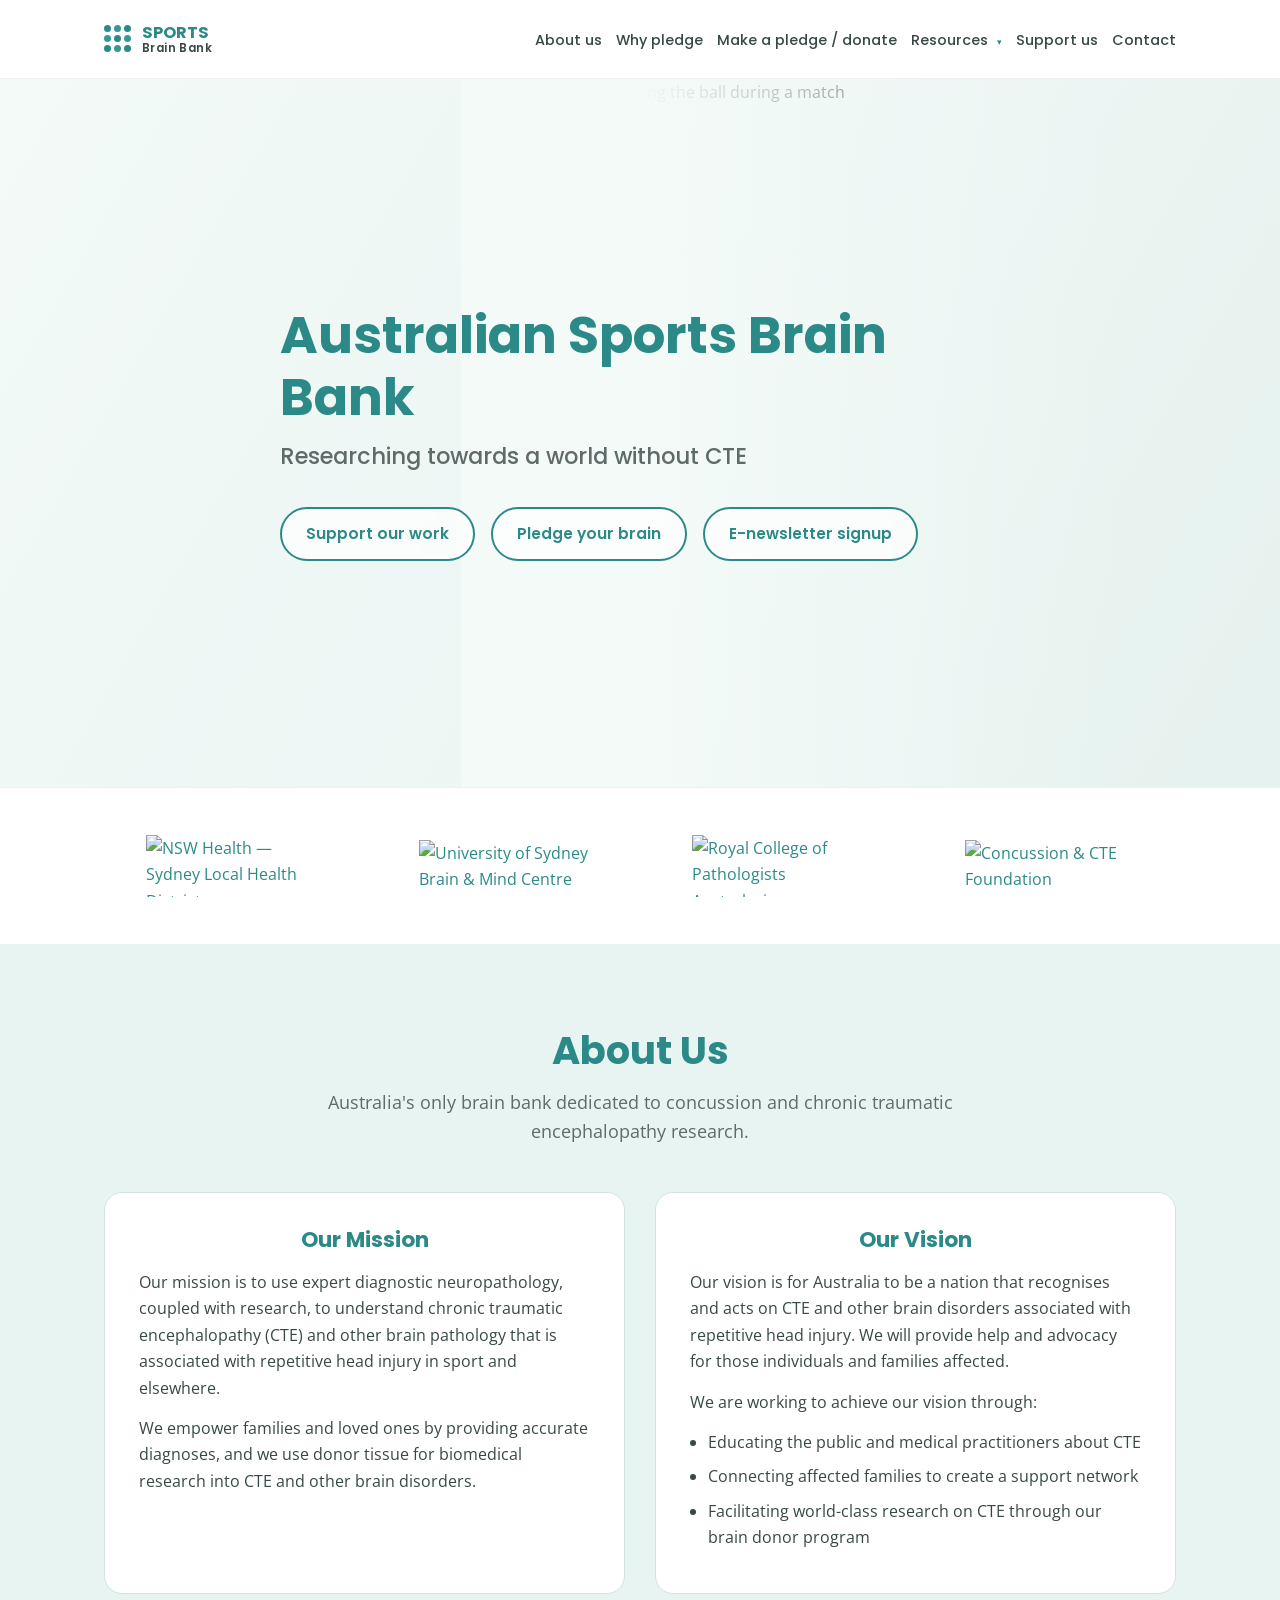
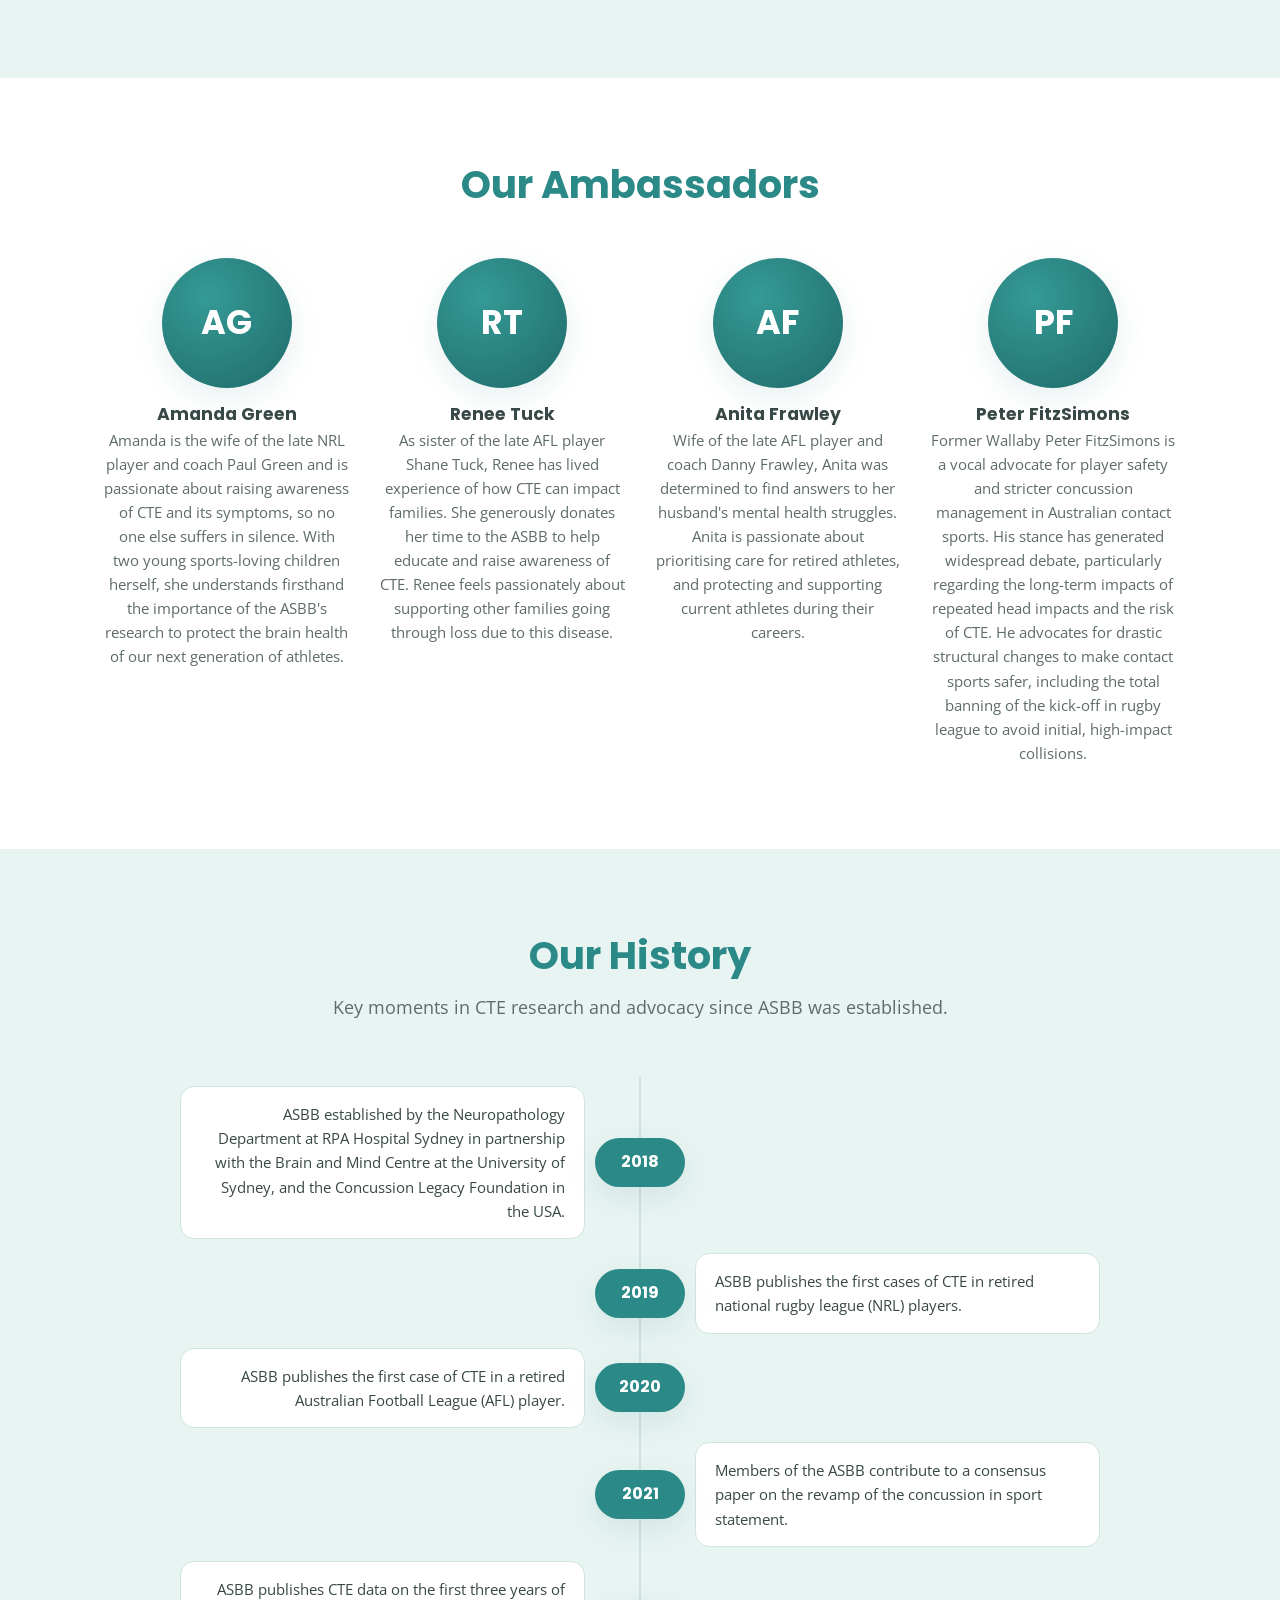
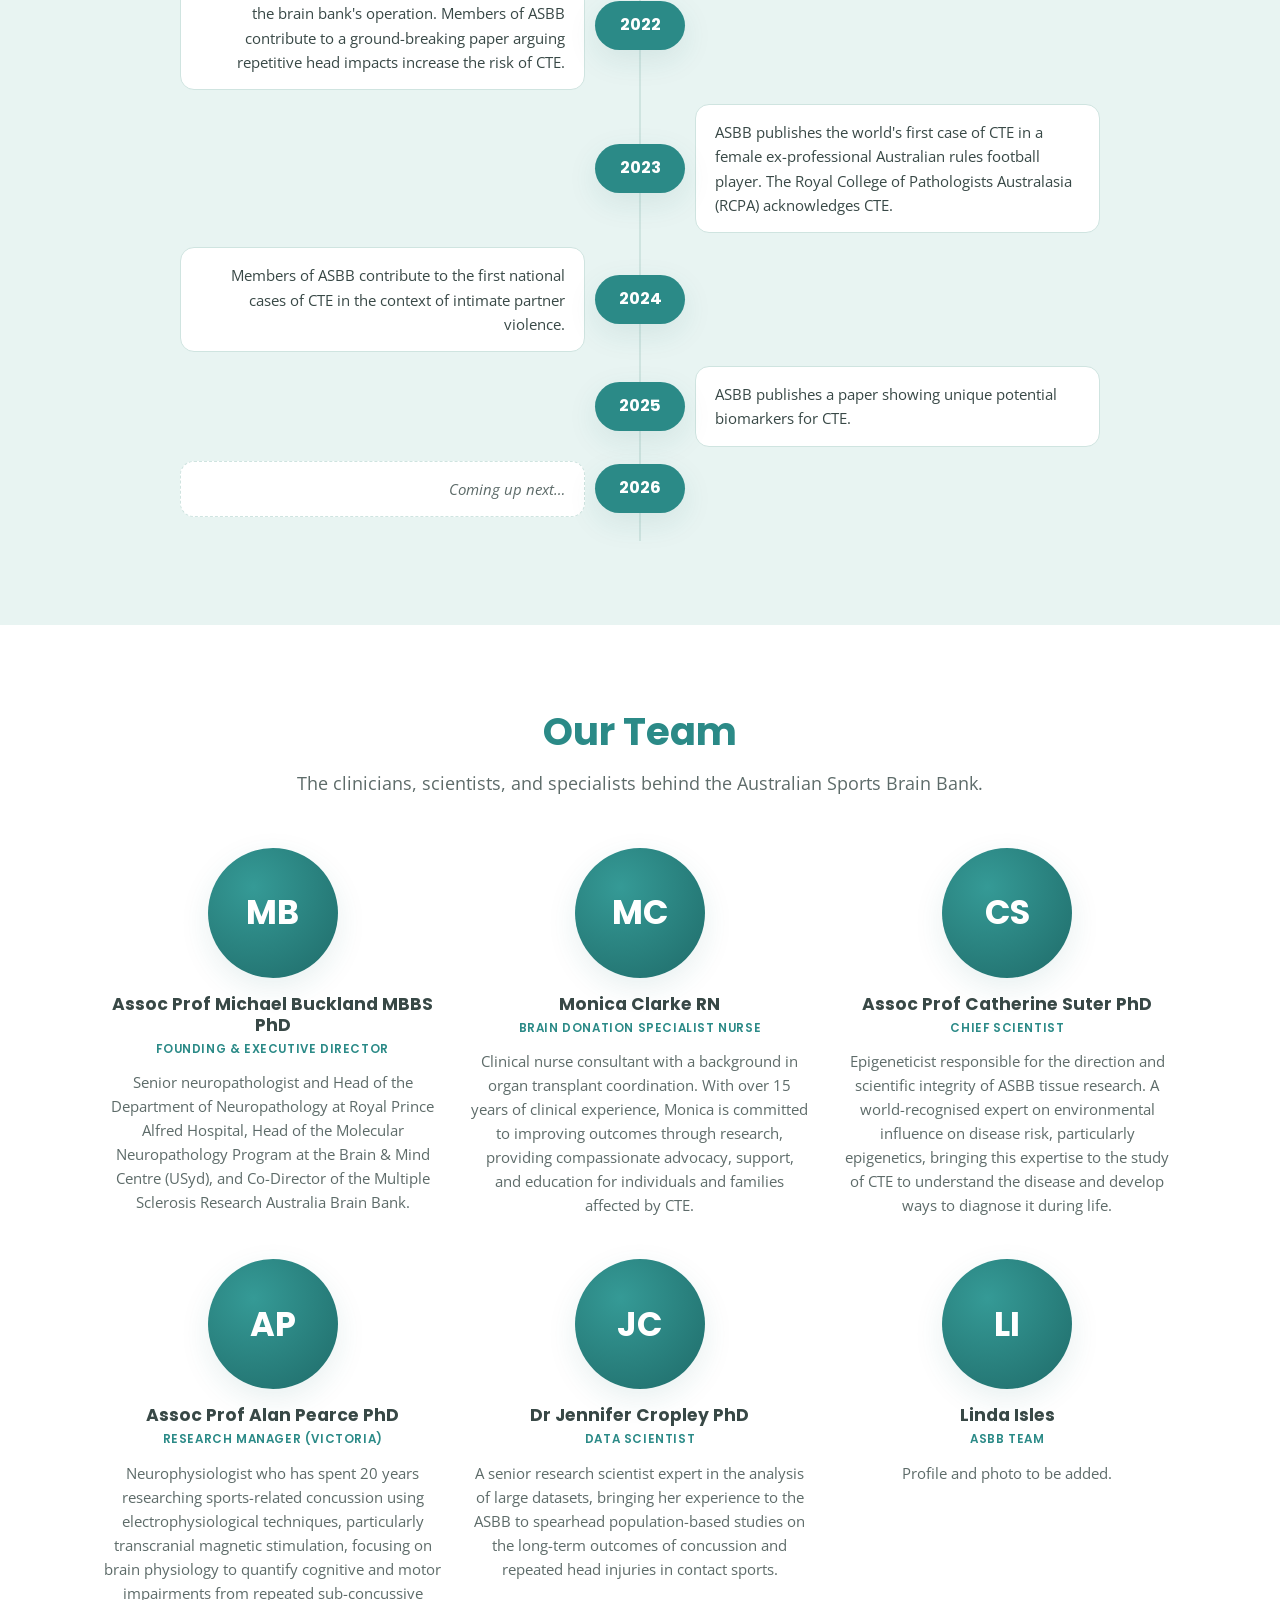
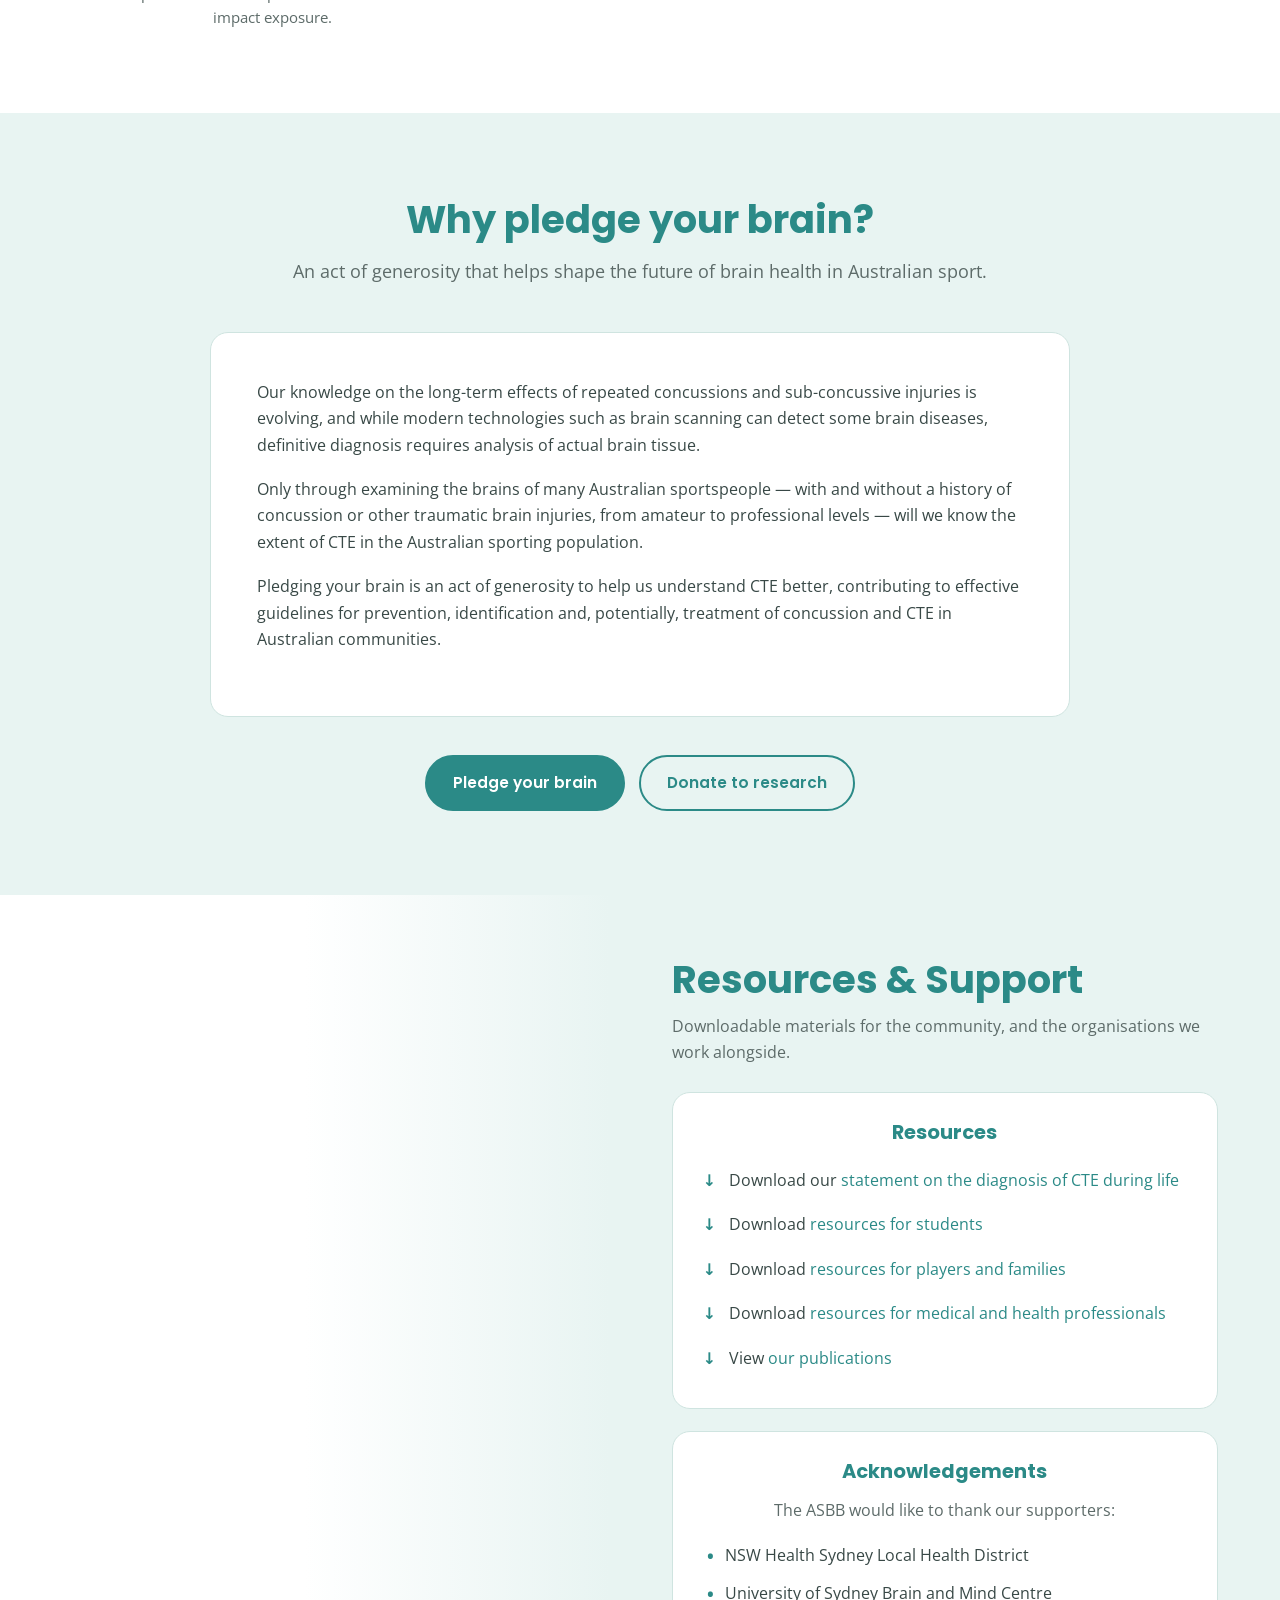
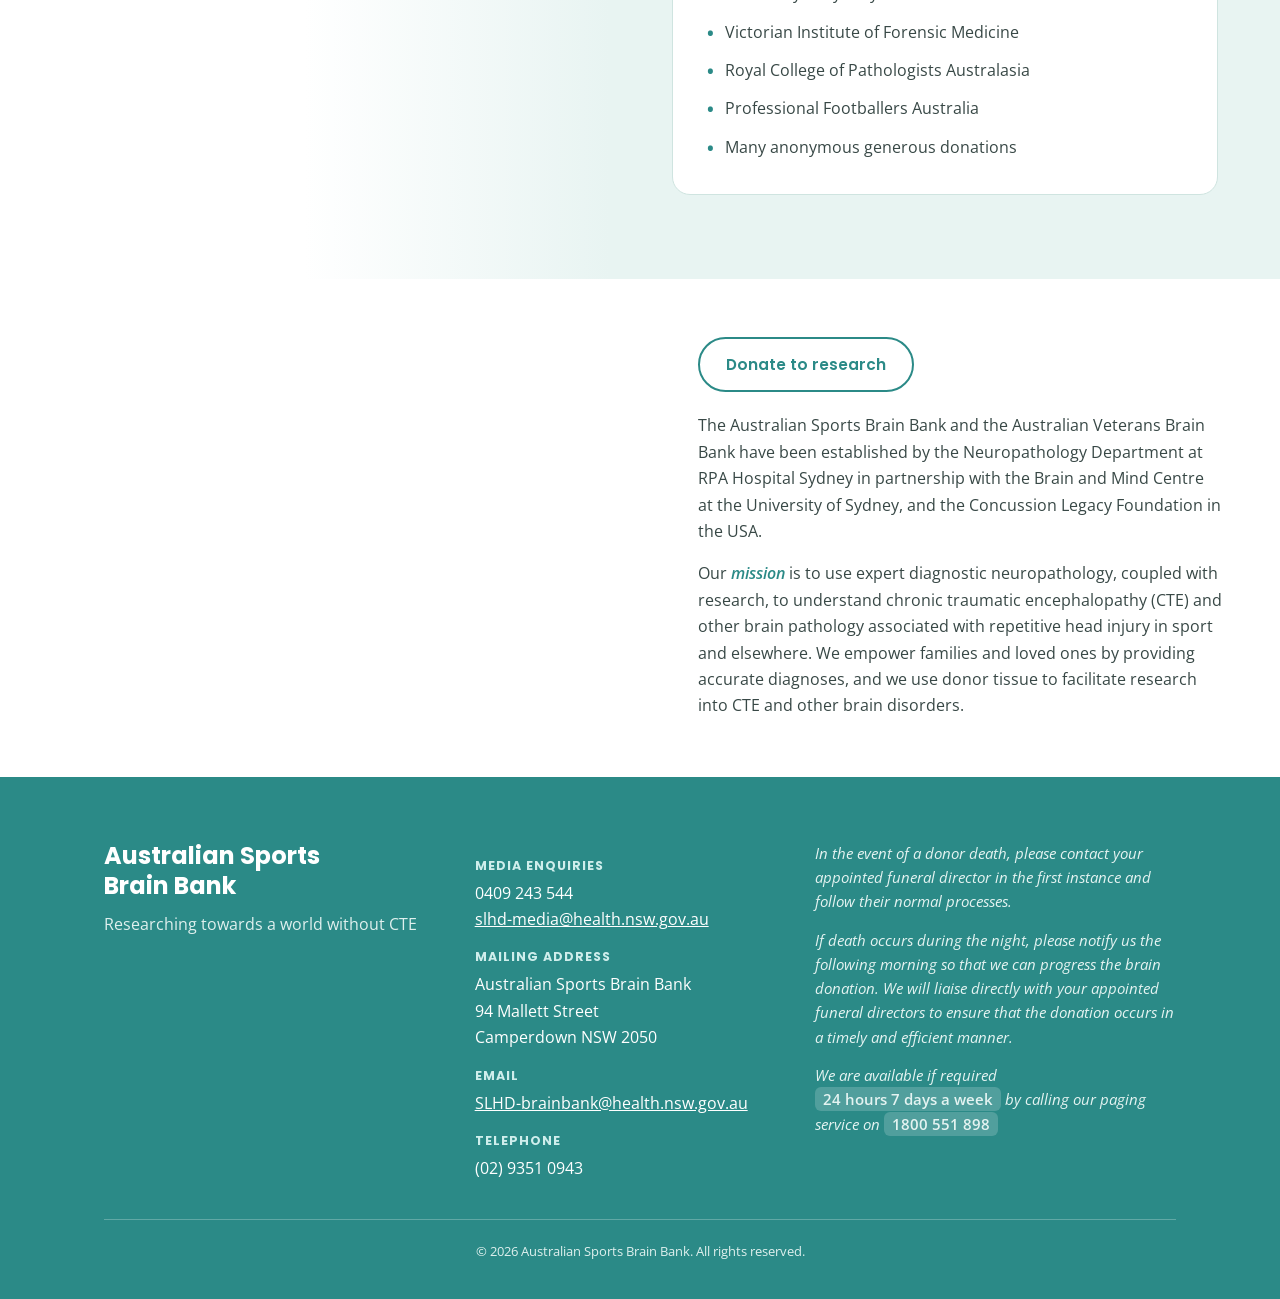
==== commit 09d8b139: "Add files via upload" ====
--- a/index.html
+++ b/index.html
@@ -125,8 +125,7 @@
       <div class="profile">
         <div class="avatar">PF</div>
         <h4>Peter FitzSimons</h4>
-        <div class="role">ASBB Ambassador</div>
-        <p>Author, journalist and former Wallaby, Peter is a long-standing advocate for player welfare and brain health in Australian sport. As an ASBB ambassador he helps bring national attention to the importance of CTE research and the brain donor program.</p>
+        <p>Former Wallaby Peter FitzSimons is a vocal advocate for player safety and stricter concussion management in Australian contact sports. His stance has generated widespread debate, particularly regarding the long-term impacts of repeated head impacts and the risk of CTE. He advocates for drastic structural changes to make contact sports safer, including the total banning of the kick-off in rugby league to avoid initial, high-impact collisions.</p>
       </div>
     </div>
   </div>
@@ -217,7 +216,7 @@
 <!-- ============ 7. RESOURCES & SUPPORT ============ -->
 <section id="resources" style="padding:0">
   <div class="res-band">
-    <div class="res-photo photo-bleed" role="img" aria-label="Laboratory microscope used in CTE research" style="background-image:url('https://d8j0ntlcm91z4.cloudfront.net/user_3CegFysPLXi4RN08vnH8JkRdQ2q/hf_20260626_052652_441086ed-27f3-4477-a0cd-de5606a0fde3.png')"></div>
+    <div class="res-photo photo-bleed" role="img" aria-label="Laboratory microscope used in CTE research" style="background-image:url('https://d8j0ntlcm91z4.cloudfront.net/user_3CegFysPLXi4RN08vnH8JkRdQ2q/hf_20260626_052652_441086ed-27f3-4477-a0cd-de5606a0fde3.png');background-position:left center"></div>
     <div class="res-text">
       <h2>Resources &amp; Support</h2>
       <p>Downloadable materials for the community, and the organisations we work alongside.</p>
@@ -250,7 +249,7 @@
 <!-- ============ 8. MISSION / DONATE BAND ============ -->
 <section id="support" style="padding:0" aria-label="Support our research">
   <div class="band">
-    <div class="band-photo photo-bleed" role="img" aria-label="Community football players training together" style="background-image:url('https://d8j0ntlcm91z4.cloudfront.net/user_3CegFysPLXi4RN08vnH8JkRdQ2q/hf_20260625_023450_3f5901d3-1e1b-4de3-b488-06a83042226c.png')"></div>
+    <div class="band-photo photo-bleed" role="img" aria-label="Community rugby players in action during a match" style="background-image:url('https://d8j0ntlcm91z4.cloudfront.net/user_3CegFysPLXi4RN08vnH8JkRdQ2q/hf_20260626_071329_52dfa094-778b-49e5-9c41-27ae8884a89d.png');background-position:left center"></div>
     <div class="band-text">
       <a class="btn" href="https://www.mycause.com.au/charity/47696/AustralianSportsBrainBank" target="_blank" rel="noopener">Donate to research</a>
       <p>The Australian Sports Brain Bank and the Australian Veterans Brain Bank have been established by the Neuropathology Department at RPA Hospital Sydney in partnership with the Brain and Mind Centre at the University of Sydney, and the Concussion Legacy Foundation in the USA.</p>
--- a/assets/styles.css
+++ b/assets/styles.css
@@ -204,8 +204,11 @@
 .partner{height:84px;border-radius:10px;display:flex;align-items:center;justify-content:center;padding:10px;transition:.2s ease}
 .partner img{max-height:62px;max-width:170px;width:auto;object-fit:contain}
 .band{display:grid;grid-template-columns:1fr 1fr;align-items:stretch;min-height:clamp(360px,46vw,440px)}
-.band-photo{background:linear-gradient(135deg,#4a5a3a,#2a3a22);display:flex;align-items:center;justify-content:center;
+.band-photo{position:relative;background:linear-gradient(135deg,#4a5a3a,#2a3a22);display:flex;align-items:center;justify-content:center;
         color:#cdd6c0;font-family:'Poppins',sans-serif;font-size:.85rem;min-height:220px}
+/* soft fade of the photo into the white text column, matching the brief */
+.band-photo::after{content:"";position:absolute;inset:0;pointer-events:none;
+        background:linear-gradient(90deg,rgba(255,255,255,0) 45%,rgba(255,255,255,.65) 78%,#ffffff 100%)}
 .band-text{background:#fff;padding:clamp(34px,5vw,58px);display:flex;flex-direction:column;justify-content:center;gap:16px}
 .band-text .btn{align-self:flex-start;margin-bottom:4px}
 .band-text em{color:var(--teal);font-style:italic;font-weight:600}
@@ -215,8 +218,11 @@
 .profile{text-align:center}
 .avatar{width:clamp(110px,14vw,130px);aspect-ratio:1;border-radius:50%;margin:0 auto 16px;
         background:radial-gradient(circle at 35% 30%,var(--teal-mid),var(--teal-deep));color:#fff;display:flex;align-items:center;
-        justify-content:center;font-family:'Poppins',sans-serif;font-weight:700;font-size:clamp(1.7rem,3.4vw,2.1rem);box-shadow:var(--shadow)}
+        justify-content:center;font-family:'Poppins',sans-serif;font-weight:700;font-size:clamp(1.7rem,3.4vw,2.1rem);box-shadow:var(--shadow);overflow:hidden}
+.avatar img{width:100%;height:100%;object-fit:cover;border-radius:50%}
 .avatar.tba{background:none;border:2px dashed var(--line);color:var(--teal)}
+.person .pic{overflow:hidden}
+.person .pic img{width:100%;height:100%;object-fit:cover;border-radius:14px}
 .profile h4{color:var(--ink);font-size:1.08rem;margin-bottom:4px}
 .profile .role{color:var(--teal);font-family:'Poppins',sans-serif;font-weight:600;font-size:.74rem;letter-spacing:.6px;
         text-transform:uppercase;margin-bottom:11px}
@@ -226,8 +232,11 @@
 .pledge-card p{margin-bottom:18px}
 .pledge-ctas{display:flex;gap:14px;justify-content:center;margin-top:clamp(26px,4vw,38px);flex-wrap:wrap}
 .res-band{display:grid;grid-template-columns:1fr 1.1fr;align-items:stretch}
-.res-photo{background:linear-gradient(135deg,#6b7d7a,#3f4f4d);min-height:clamp(240px,40vw,520px);display:flex;align-items:center;
+.res-photo{position:relative;background:linear-gradient(135deg,#6b7d7a,#3f4f4d);min-height:clamp(240px,40vw,520px);display:flex;align-items:center;
         justify-content:center;color:#dfe7e5;font-family:'Poppins',sans-serif;font-size:.85rem}
+/* soft fade of the photo into the mint content column */
+.res-photo::after{content:"";position:absolute;inset:0;pointer-events:none;
+        background:linear-gradient(90deg,rgba(232,244,242,0) 50%,rgba(232,244,242,.6) 80%,var(--mint) 100%)}
 .res-text{padding:clamp(36px,5vw,62px);background:var(--mint)}
 .res-text>h2{text-align:left}
 .res-text>p{color:var(--muted);margin:10px 0 26px}
@@ -283,6 +292,7 @@
   .hero-copy{max-width:none}
   .hero-ctas .btn{flex:1 1 0;background:transparent}
   .band,.res-band{grid-template-columns:1fr}
+  .band-photo::after,.res-photo::after{display:none}
   .timeline::before{left:45px}
   .tl-row{grid-template-columns:90px 1fr;column-gap:14px}
   .tl-row.left .tl-card,.tl-row.right .tl-card{grid-column:2;text-align:left}
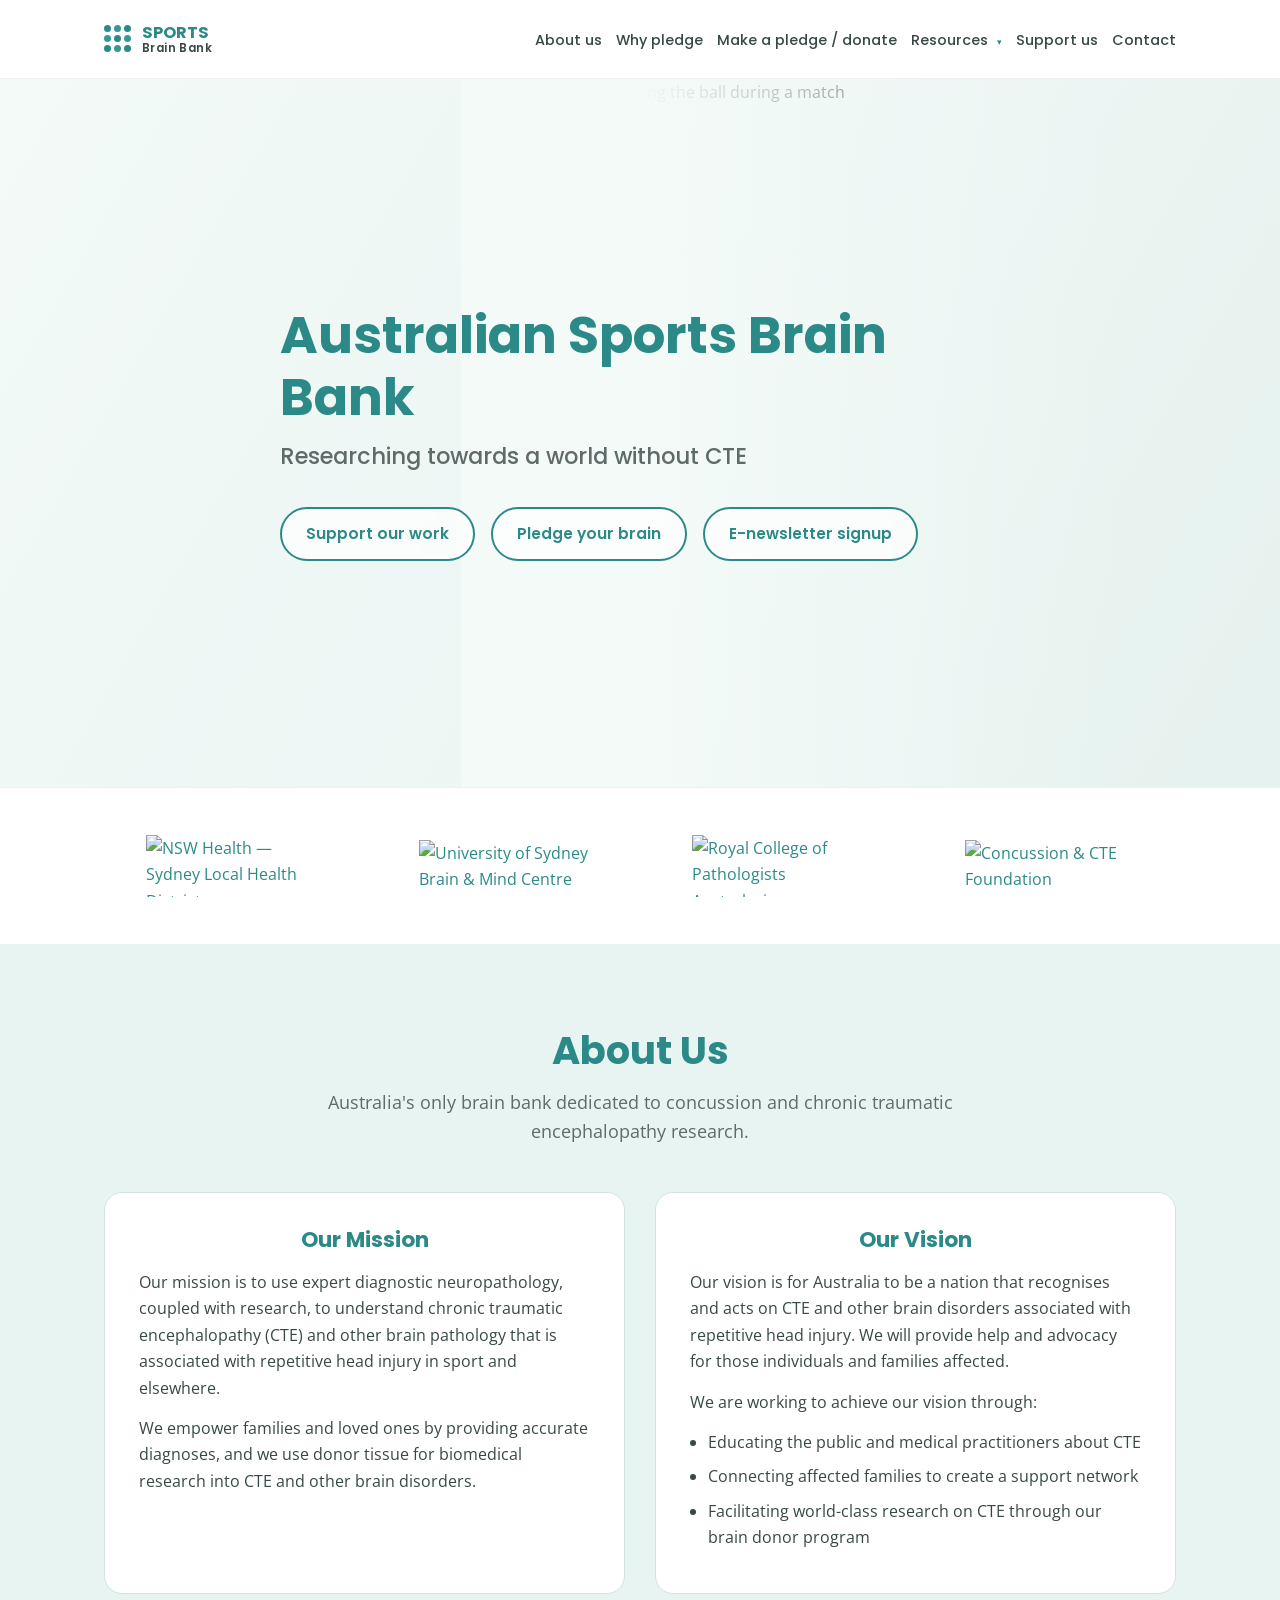
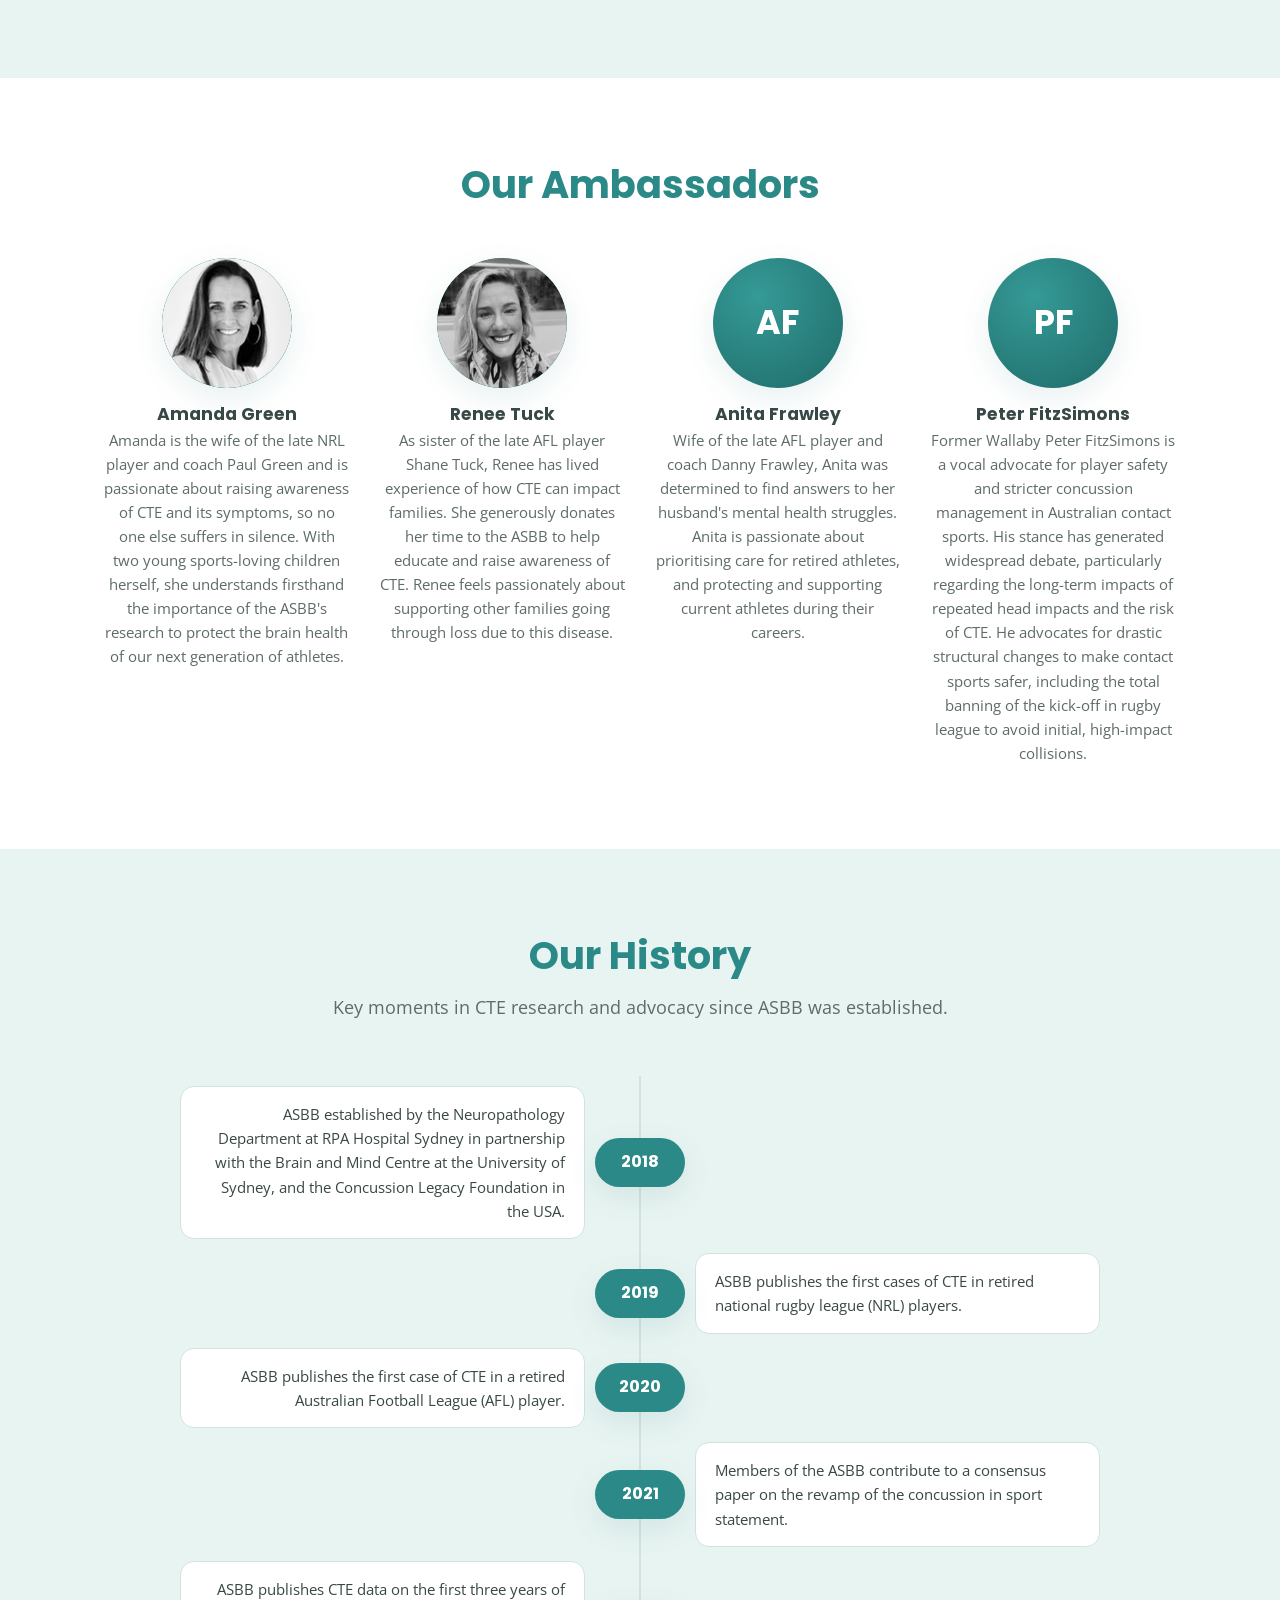
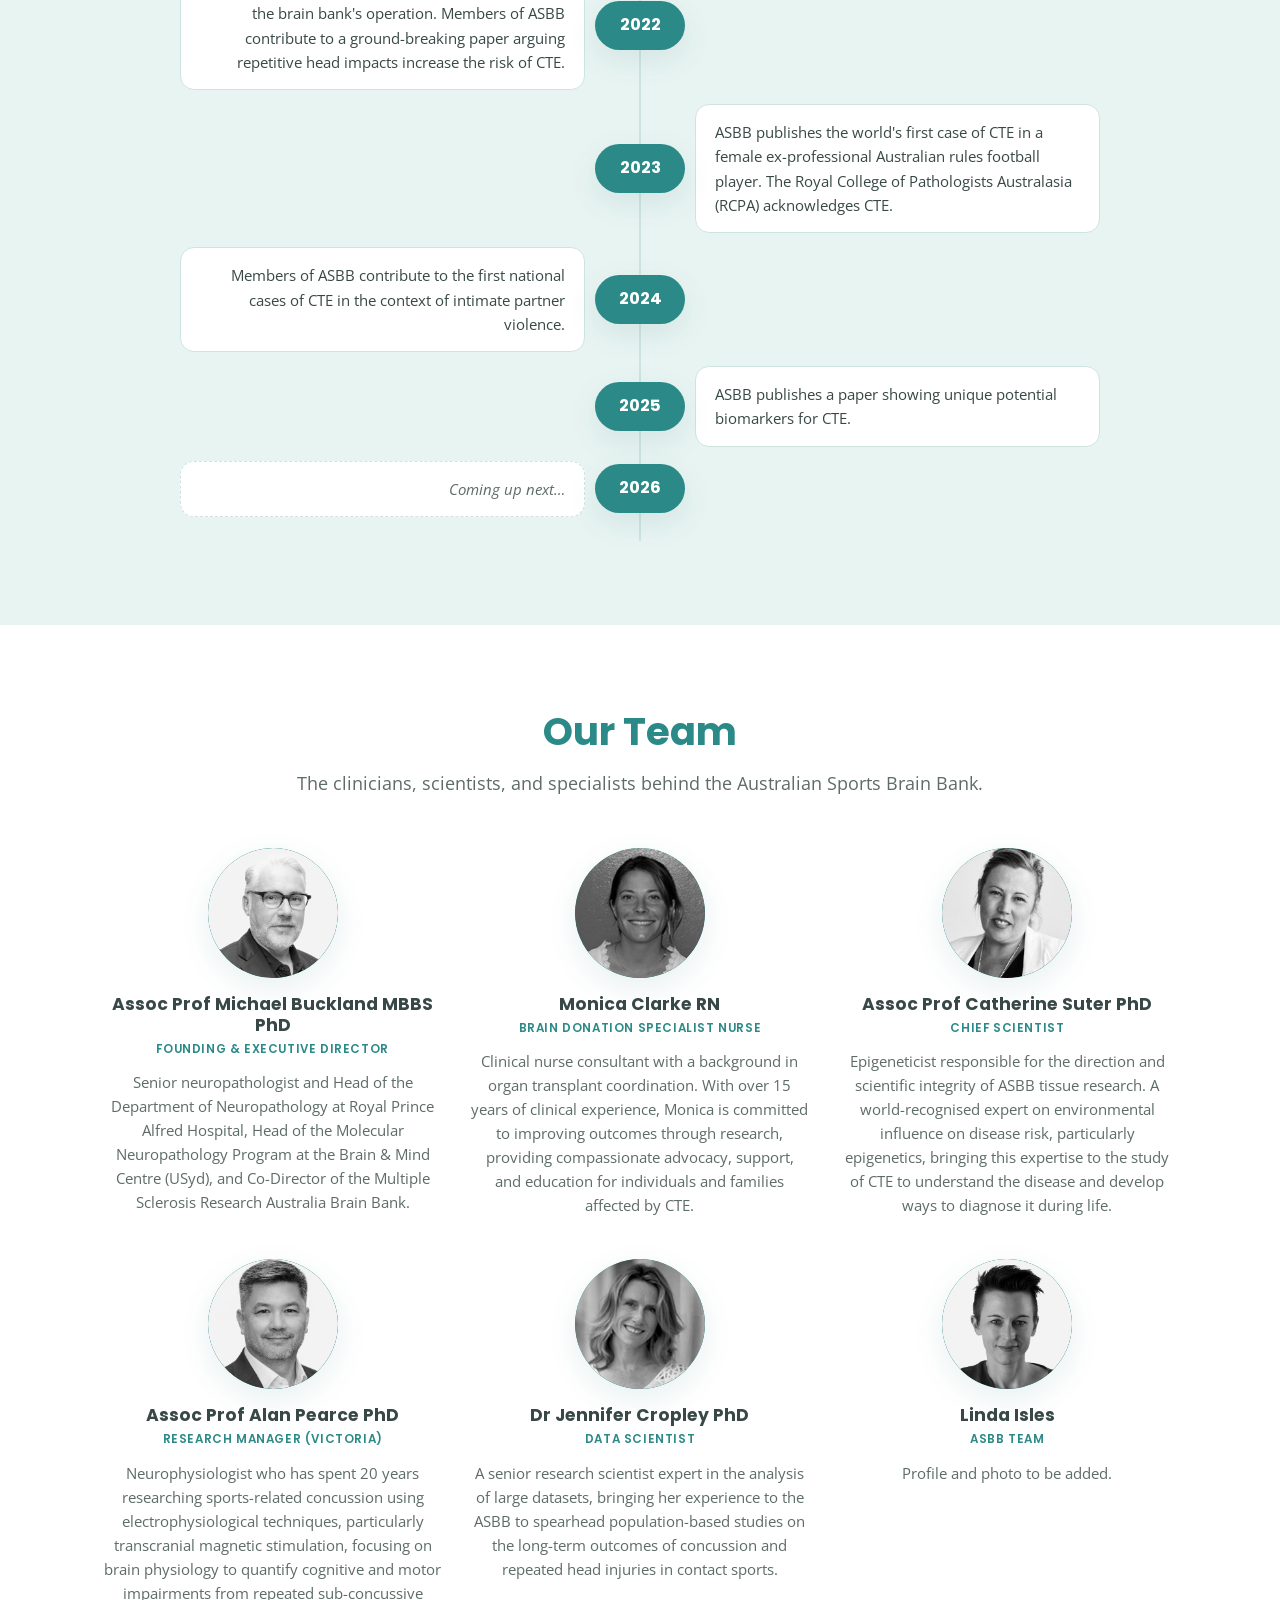
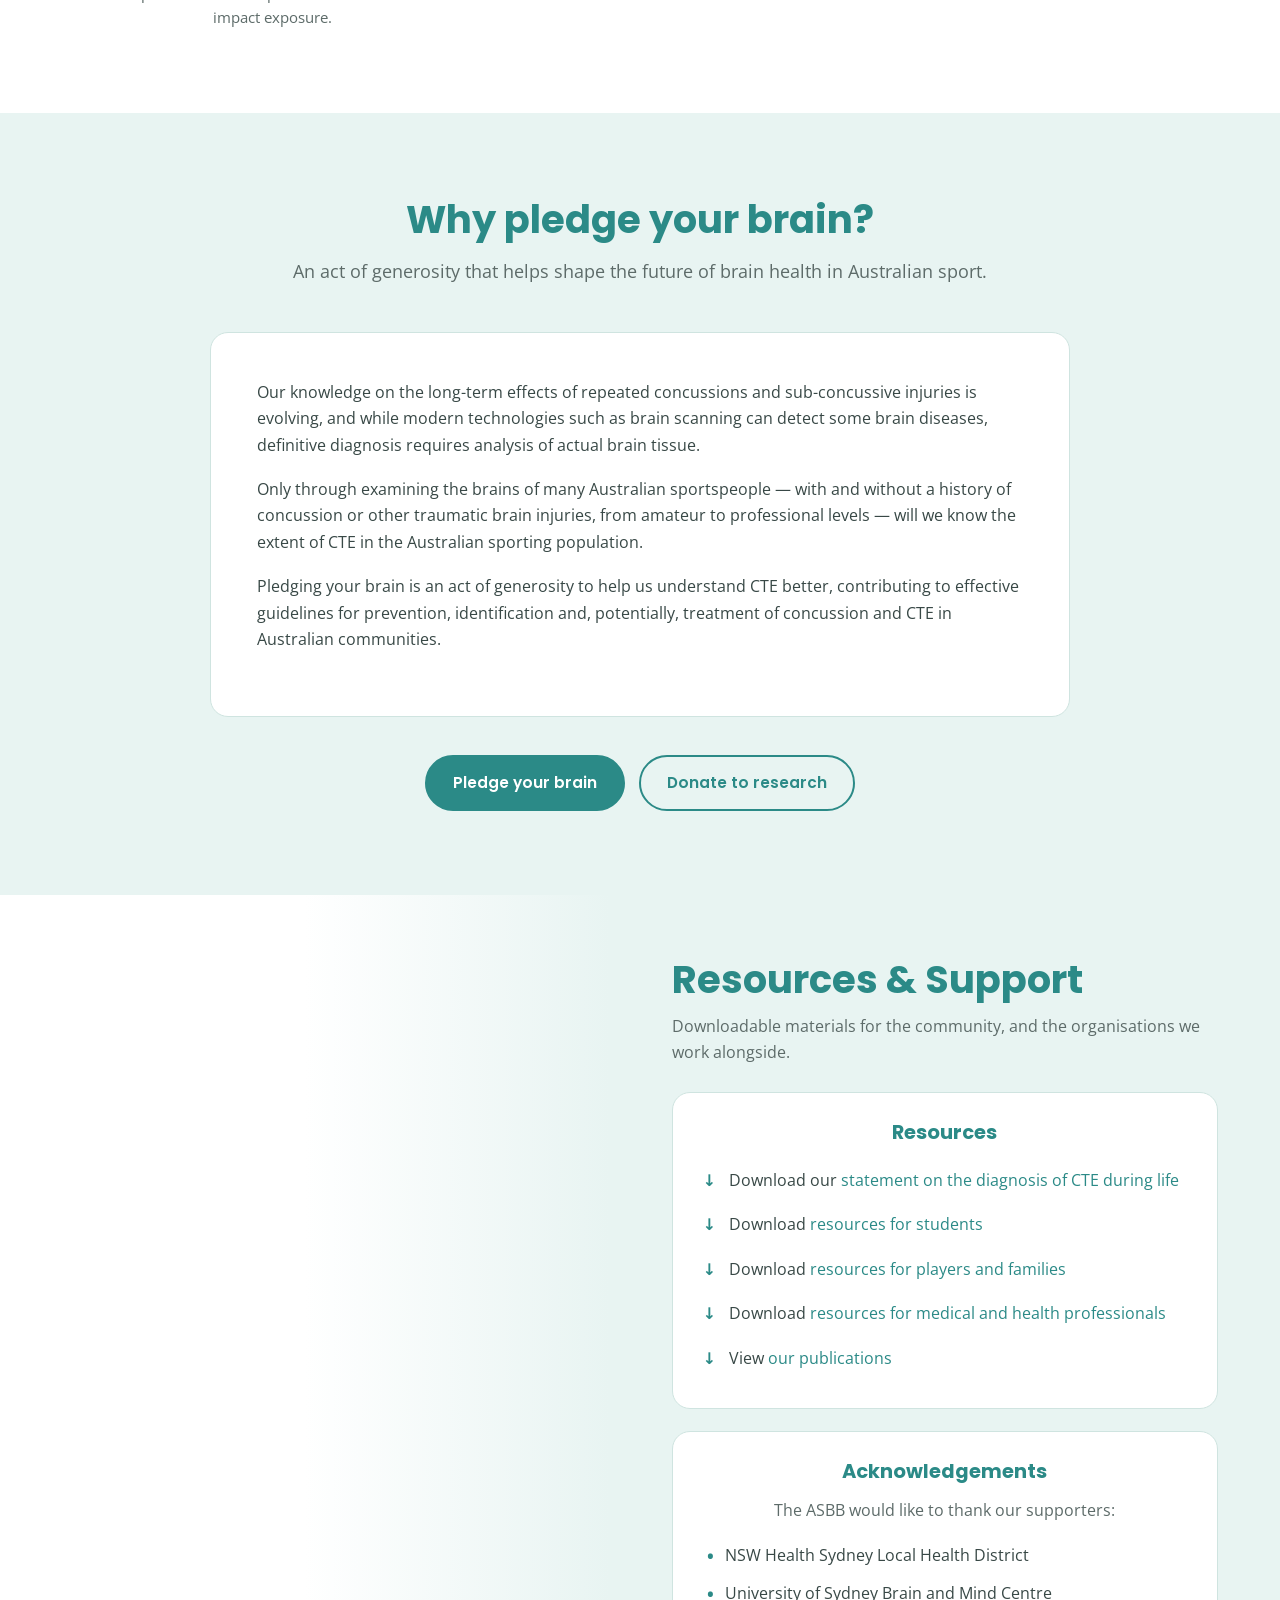
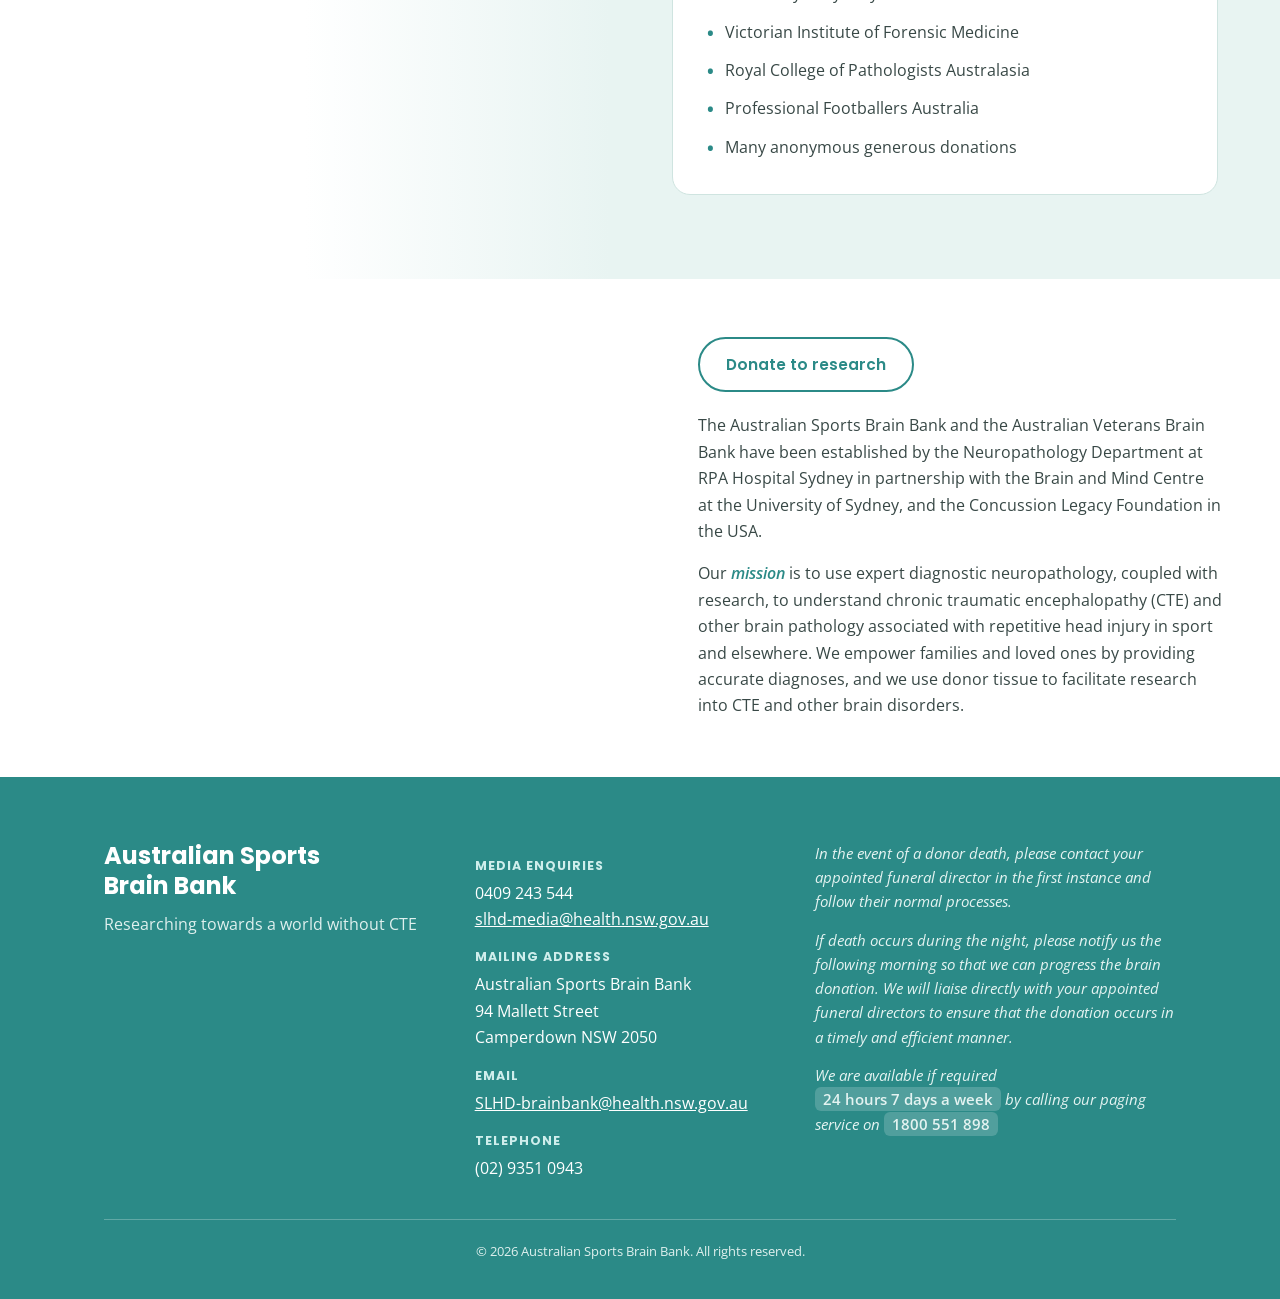
==== commit 11f3b8df: "Add files via upload updated assets" ====
--- a/index.html
+++ b/index.html
@@ -108,12 +108,12 @@
     <h2 class="center">Our Ambassadors</h2>
     <div class="profiles auto4">
       <div class="profile">
-        <div class="avatar">AG</div>
+        <div class="avatar"><img src="assets/img/amanda-green.jpg" alt="Amanda Green"></div>
         <h4>Amanda Green</h4>
         <p>Amanda is the wife of the late NRL player and coach Paul Green and is passionate about raising awareness of CTE and its symptoms, so no one else suffers in silence. With two young sports-loving children herself, she understands firsthand the importance of the ASBB's research to protect the brain health of our next generation of athletes.</p>
       </div>
       <div class="profile">
-        <div class="avatar">RT</div>
+        <div class="avatar"><img src="assets/img/renee-tuck.jpg" alt="Renee Tuck"></div>
         <h4>Renee Tuck</h4>
         <p>As sister of the late AFL player Shane Tuck, Renee has lived experience of how CTE can impact families. She generously donates her time to the ASBB to help educate and raise awareness of CTE. Renee feels passionately about supporting other families going through loss due to this disease.</p>
       </div>
@@ -157,37 +157,37 @@
     <p class="lead center">The clinicians, scientists, and specialists behind the Australian Sports Brain Bank.</p>
     <div class="profiles auto3">
       <div class="profile">
-        <div class="avatar">MB</div>
+        <div class="avatar"><img src="assets/img/michael-buckland.jpg" alt="Assoc Prof Michael Buckland"></div>
         <h4>Assoc Prof Michael Buckland MBBS PhD</h4>
         <div class="role">Founding &amp; Executive Director</div>
         <p>Senior neuropathologist and Head of the Department of Neuropathology at Royal Prince Alfred Hospital, Head of the Molecular Neuropathology Program at the Brain &amp; Mind Centre (USyd), and Co-Director of the Multiple Sclerosis Research Australia Brain Bank.</p>
       </div>
       <div class="profile">
-        <div class="avatar">MC</div>
+        <div class="avatar"><img src="assets/img/monica-clarke.jpg" alt="Monica Clarke RN"></div>
         <h4>Monica Clarke RN</h4>
         <div class="role">Brain Donation Specialist Nurse</div>
         <p>Clinical nurse consultant with a background in organ transplant coordination. With over 15 years of clinical experience, Monica is committed to improving outcomes through research, providing compassionate advocacy, support, and education for individuals and families affected by CTE.</p>
       </div>
       <div class="profile">
-        <div class="avatar">CS</div>
+        <div class="avatar"><img src="assets/img/catherine-suter.jpg" alt="Assoc Prof Catherine Suter"></div>
         <h4>Assoc Prof Catherine Suter PhD</h4>
         <div class="role">Chief Scientist</div>
         <p>Epigeneticist responsible for the direction and scientific integrity of ASBB tissue research. A world-recognised expert on environmental influence on disease risk, particularly epigenetics, bringing this expertise to the study of CTE to understand the disease and develop ways to diagnose it during life.</p>
       </div>
       <div class="profile">
-        <div class="avatar">AP</div>
+        <div class="avatar"><img src="assets/img/alan-pearce.jpg" alt="Assoc Prof Alan Pearce"></div>
         <h4>Assoc Prof Alan Pearce PhD</h4>
         <div class="role">Research Manager (Victoria)</div>
         <p>Neurophysiologist who has spent 20 years researching sports-related concussion using electrophysiological techniques, particularly transcranial magnetic stimulation, focusing on brain physiology to quantify cognitive and motor impairments from repeated sub-concussive impact exposure.</p>
       </div>
       <div class="profile">
-        <div class="avatar">JC</div>
+        <div class="avatar"><img src="assets/img/jennifer-cropley.jpg" alt="Dr Jennifer Cropley"></div>
         <h4>Dr Jennifer Cropley PhD</h4>
         <div class="role">Data Scientist</div>
         <p>A senior research scientist expert in the analysis of large datasets, bringing her experience to the ASBB to spearhead population-based studies on the long-term outcomes of concussion and repeated head injuries in contact sports.</p>
       </div>
       <div class="profile">
-        <div class="avatar">LI</div>
+        <div class="avatar"><img src="assets/img/linda-isles.jpg" alt="Linda Isles"></div>
         <h4>Linda Isles</h4>
         <div class="role">ASBB Team</div>
         <p>Profile and photo to be added.</p>
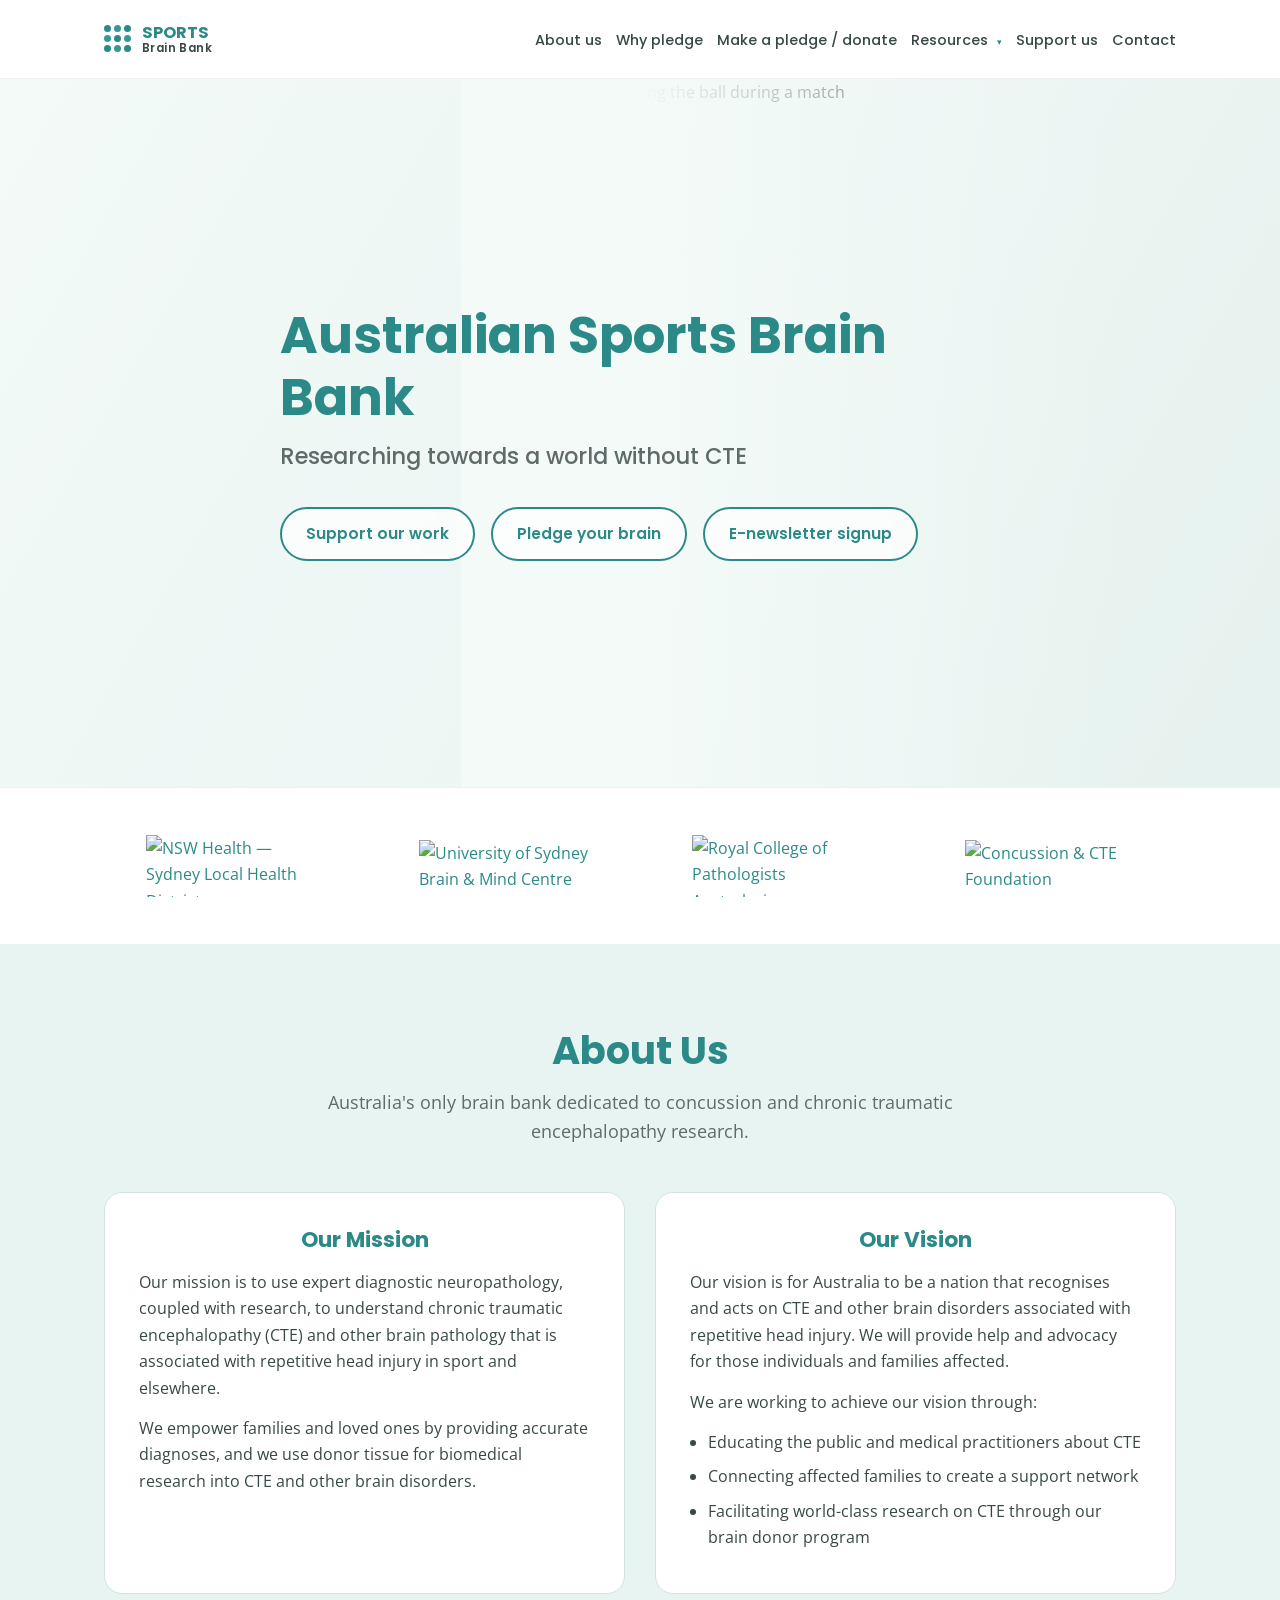
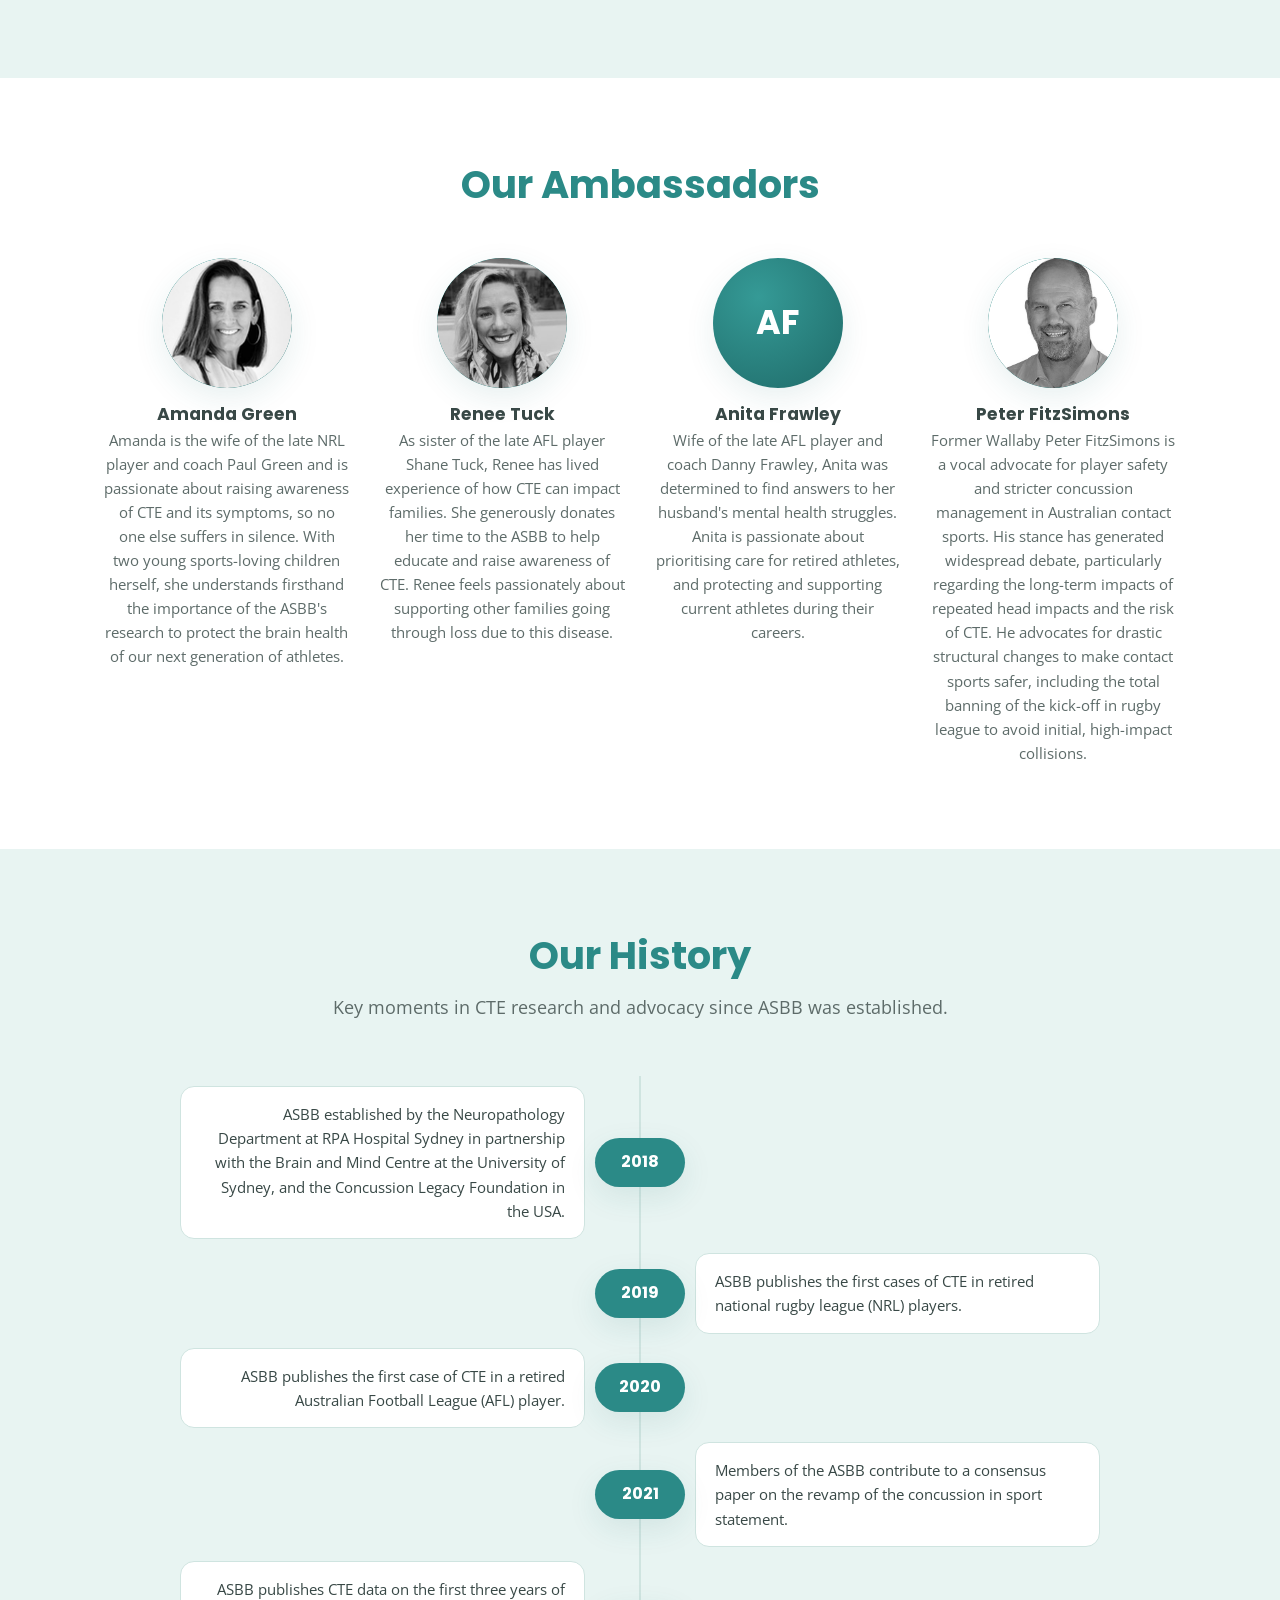
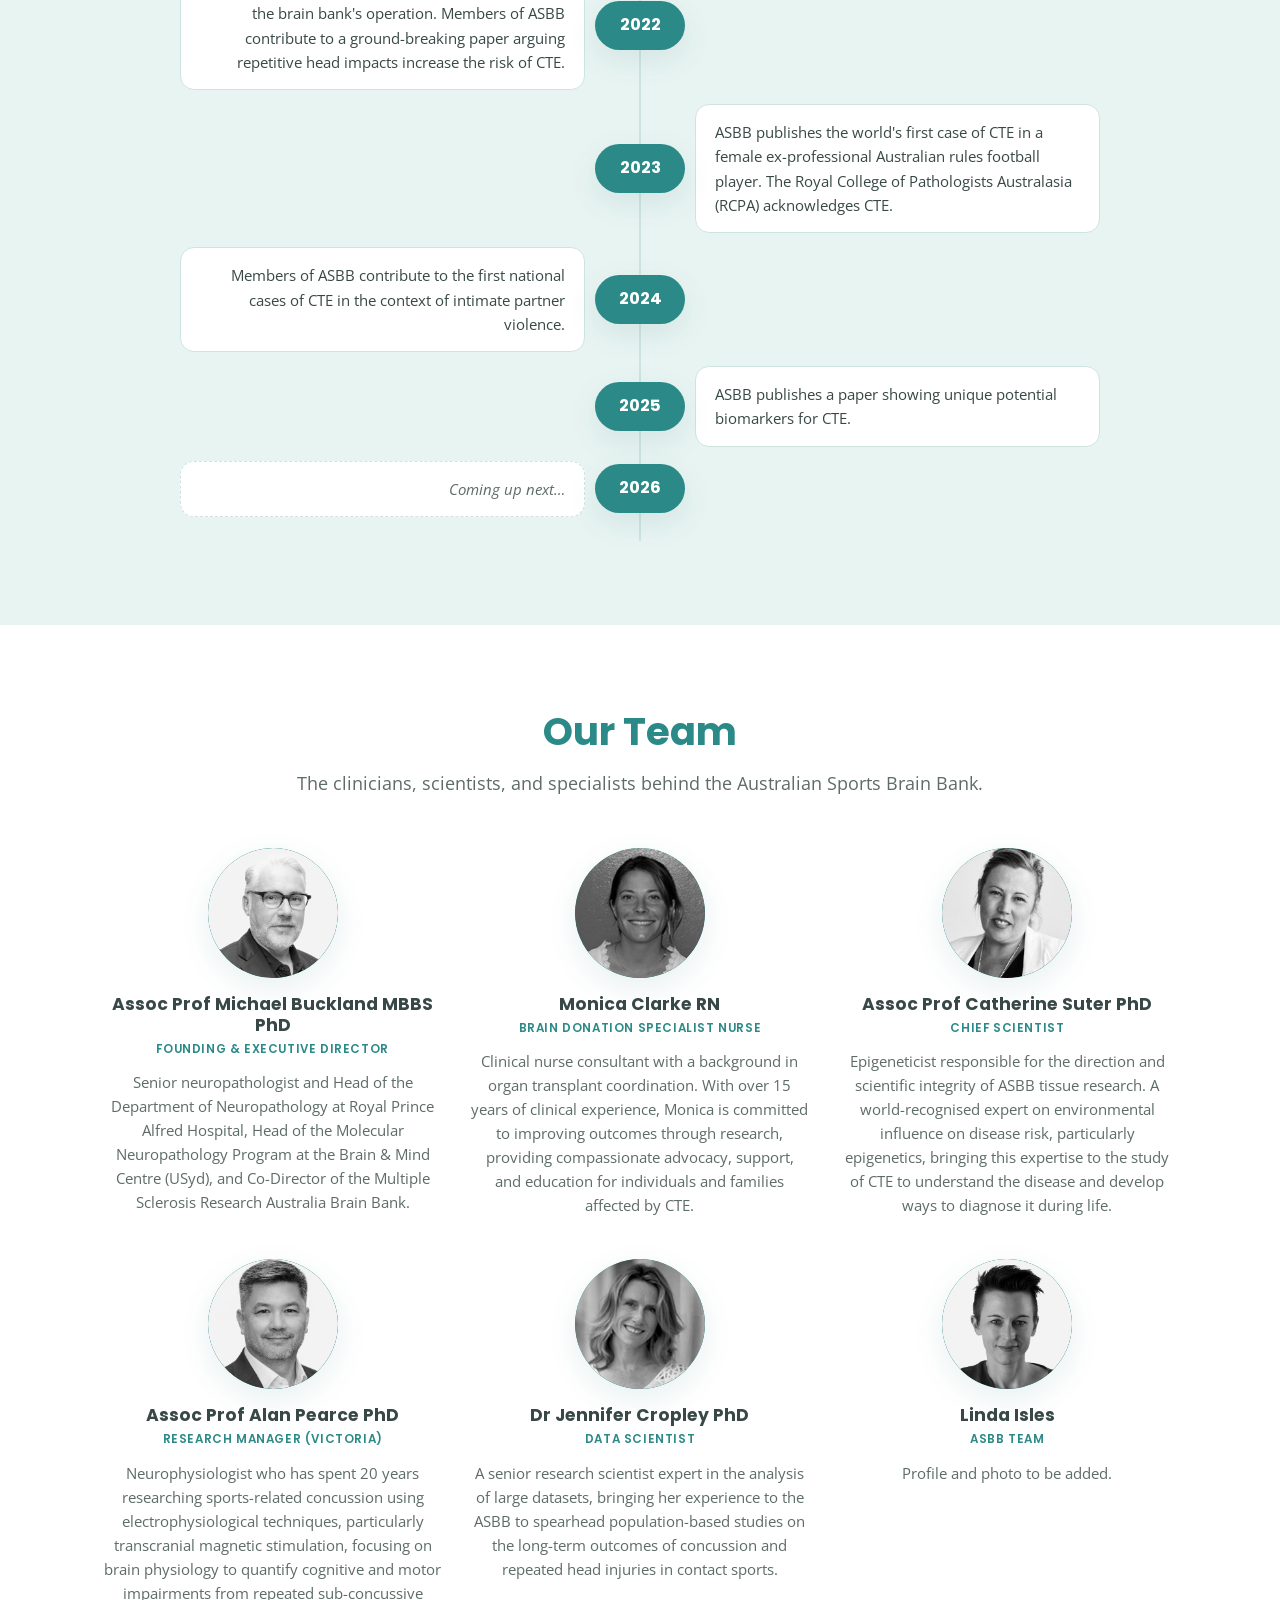
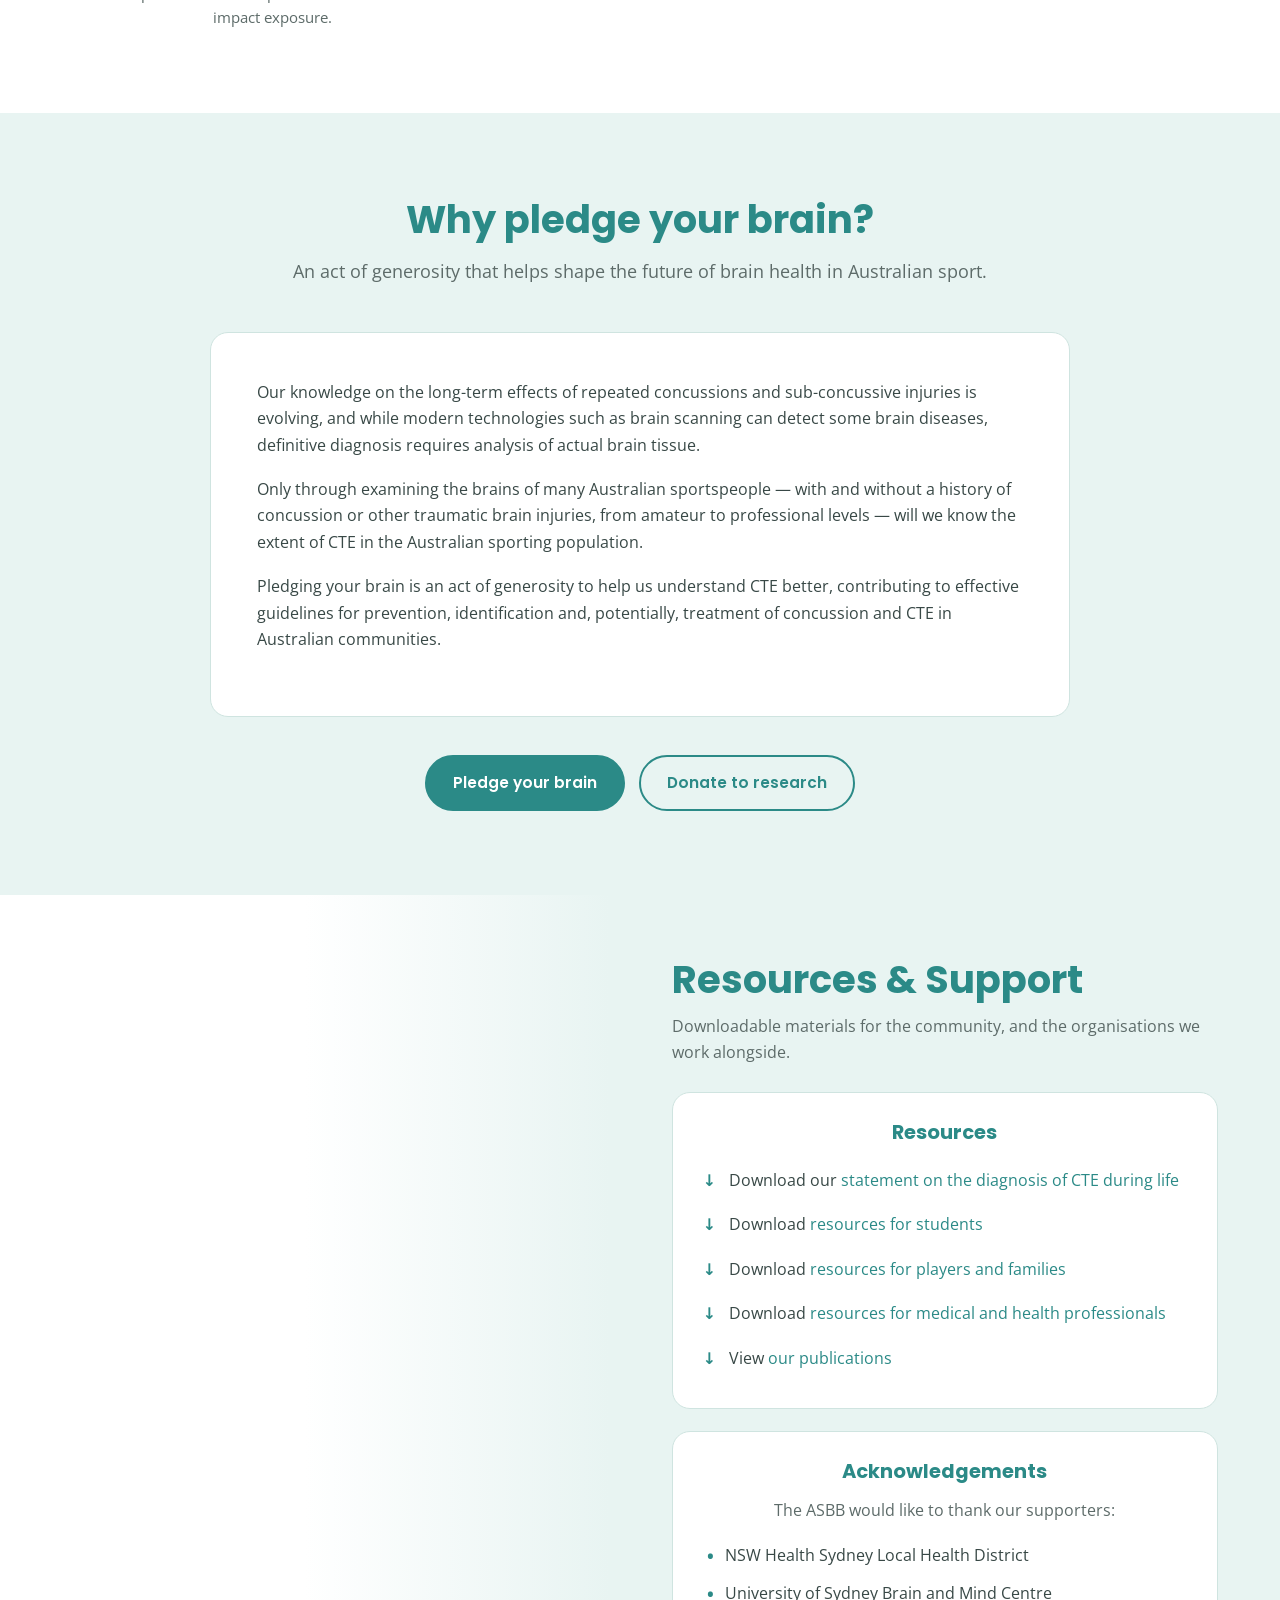
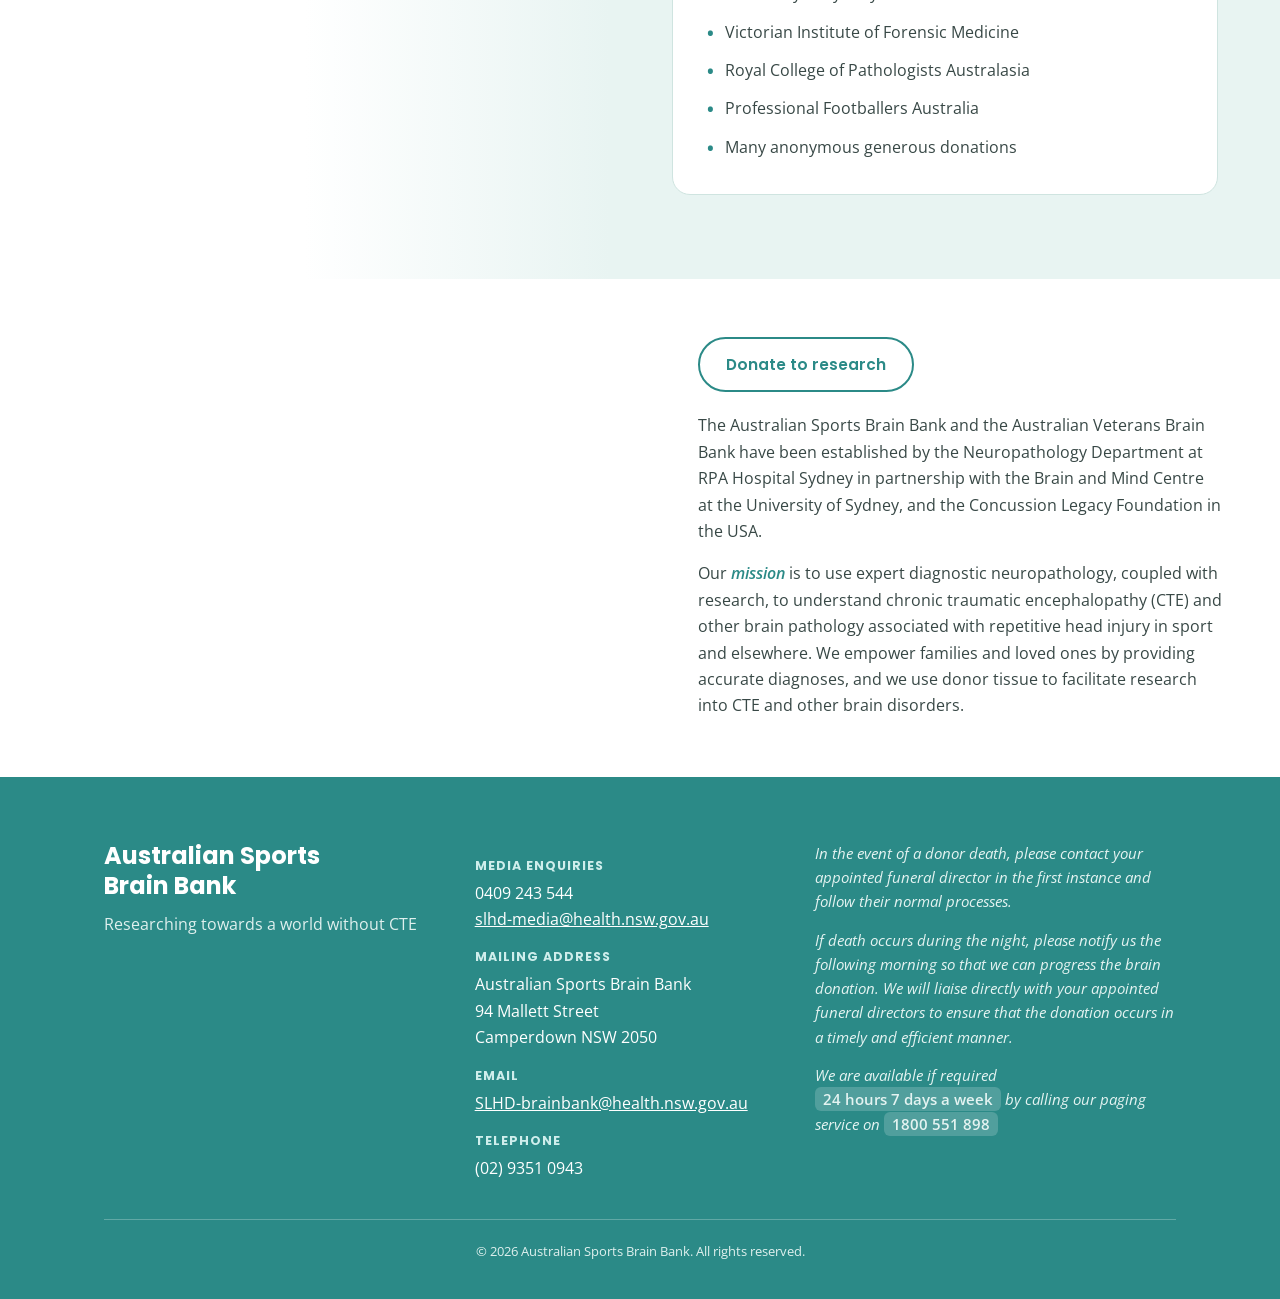
==== commit 9fd2b92b: "Add files via upload updated website" ====
--- a/index.html
+++ b/index.html
@@ -123,7 +123,7 @@
         <p>Wife of the late AFL player and coach Danny Frawley, Anita was determined to find answers to her husband's mental health struggles. Anita is passionate about prioritising care for retired athletes, and protecting and supporting current athletes during their careers.</p>
       </div>
       <div class="profile">
-        <div class="avatar">PF</div>
+        <div class="avatar"><img src="assets/img/peter-fitzsimons.jpg" alt="Peter FitzSimons"></div>
         <h4>Peter FitzSimons</h4>
         <p>Former Wallaby Peter FitzSimons is a vocal advocate for player safety and stricter concussion management in Australian contact sports. His stance has generated widespread debate, particularly regarding the long-term impacts of repeated head impacts and the risk of CTE. He advocates for drastic structural changes to make contact sports safer, including the total banning of the kick-off in rugby league to avoid initial, high-impact collisions.</p>
       </div>
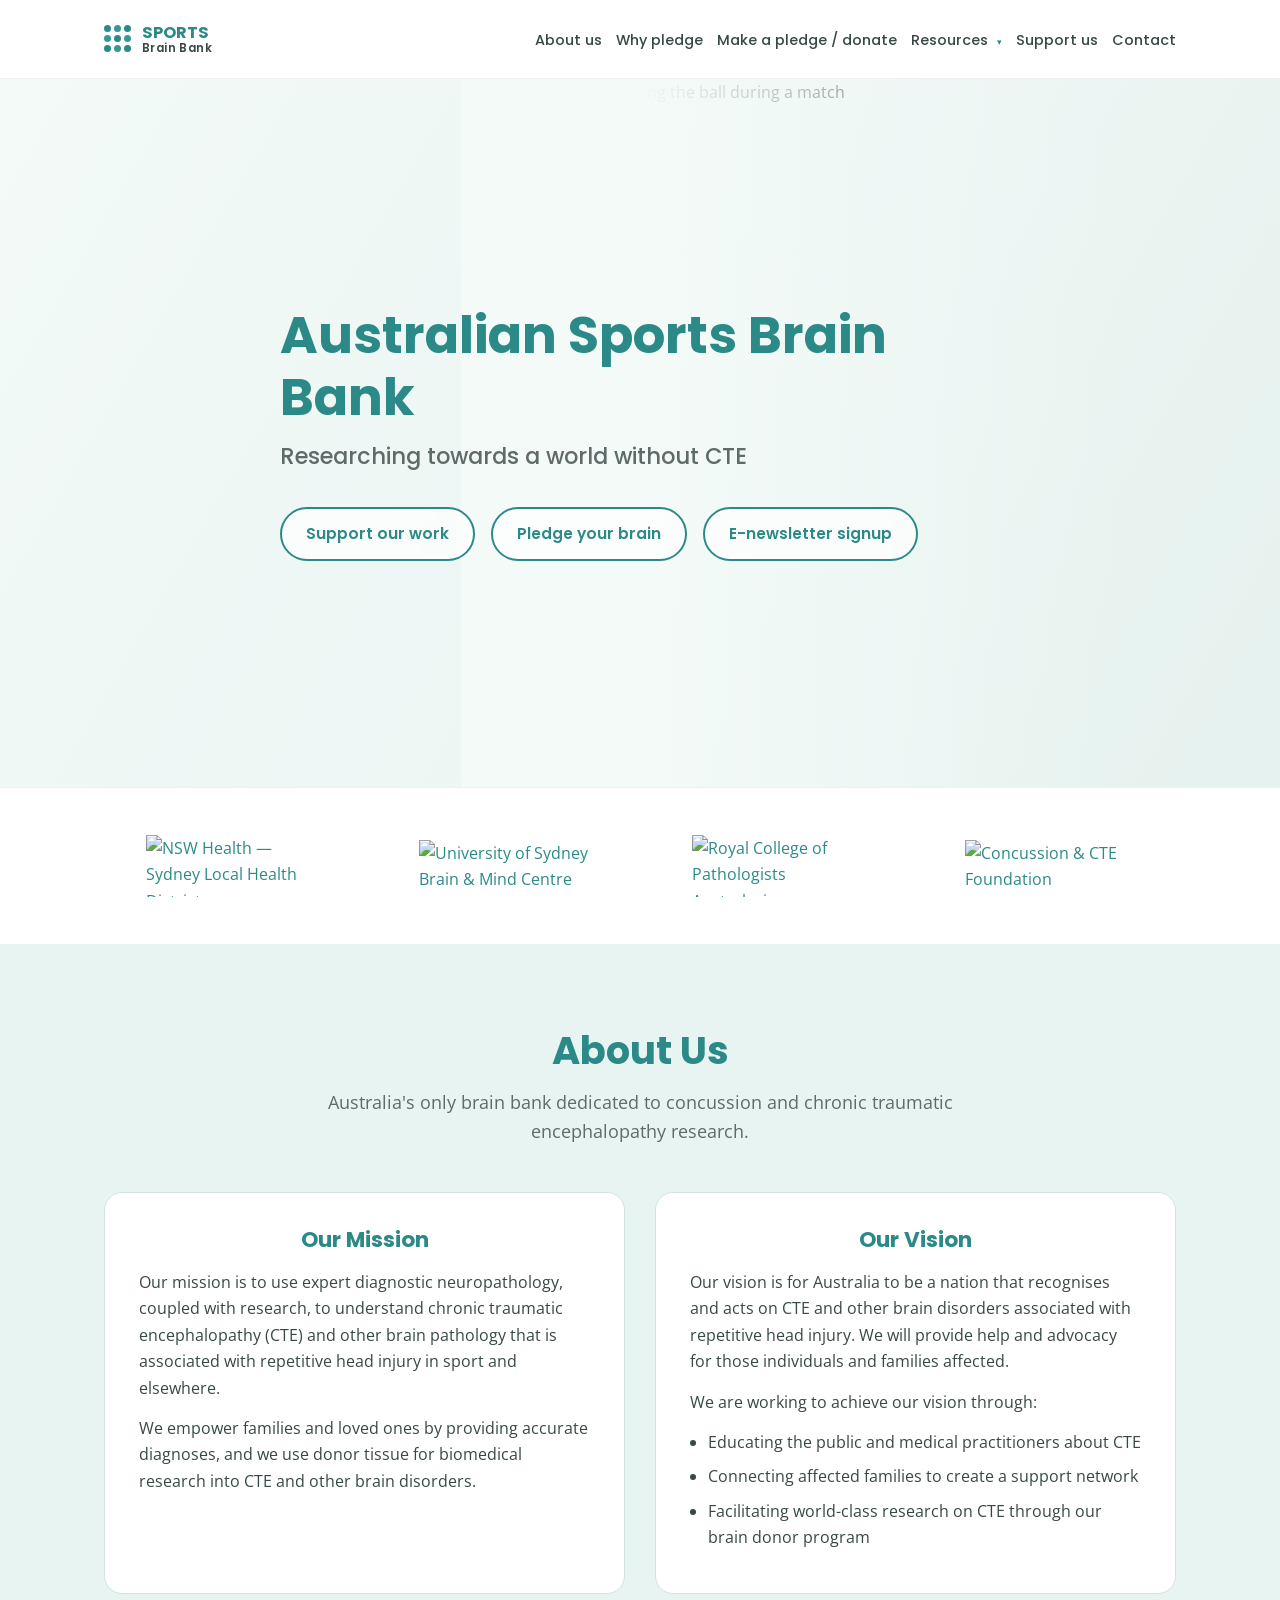
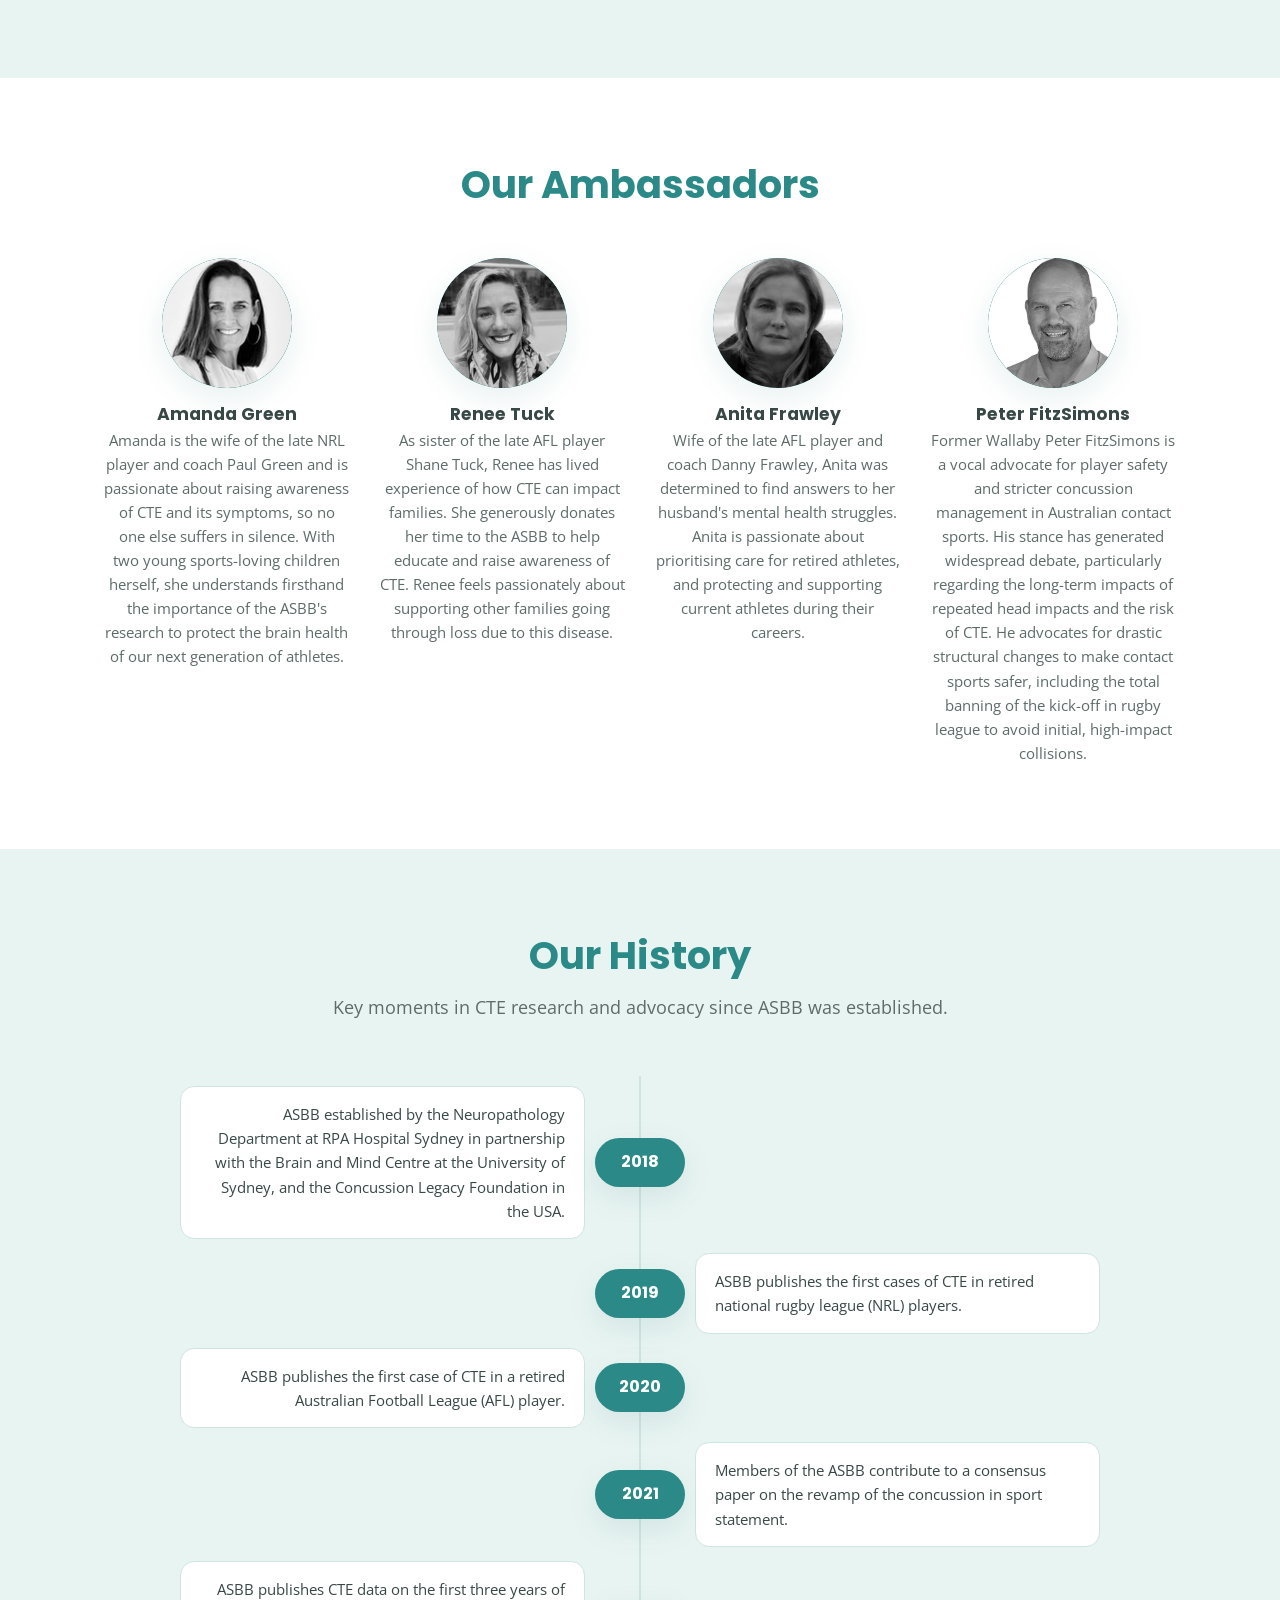
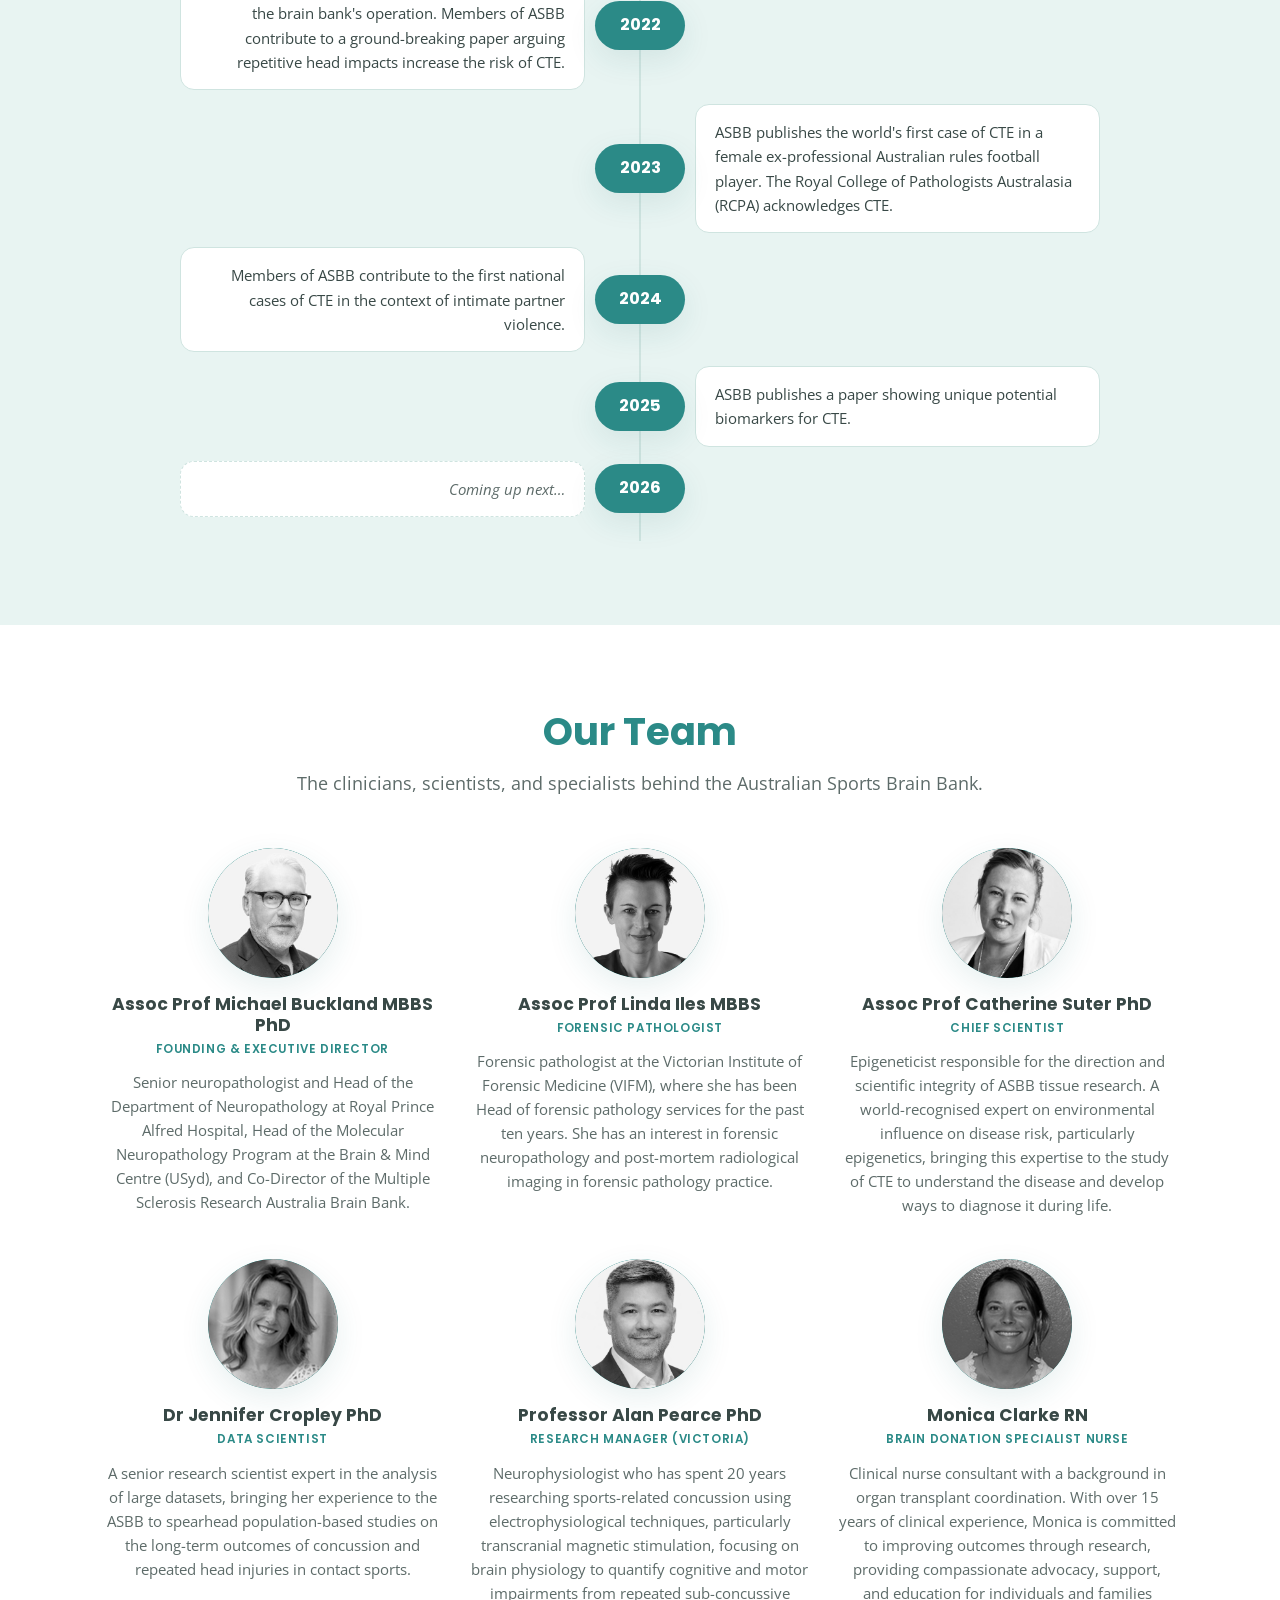
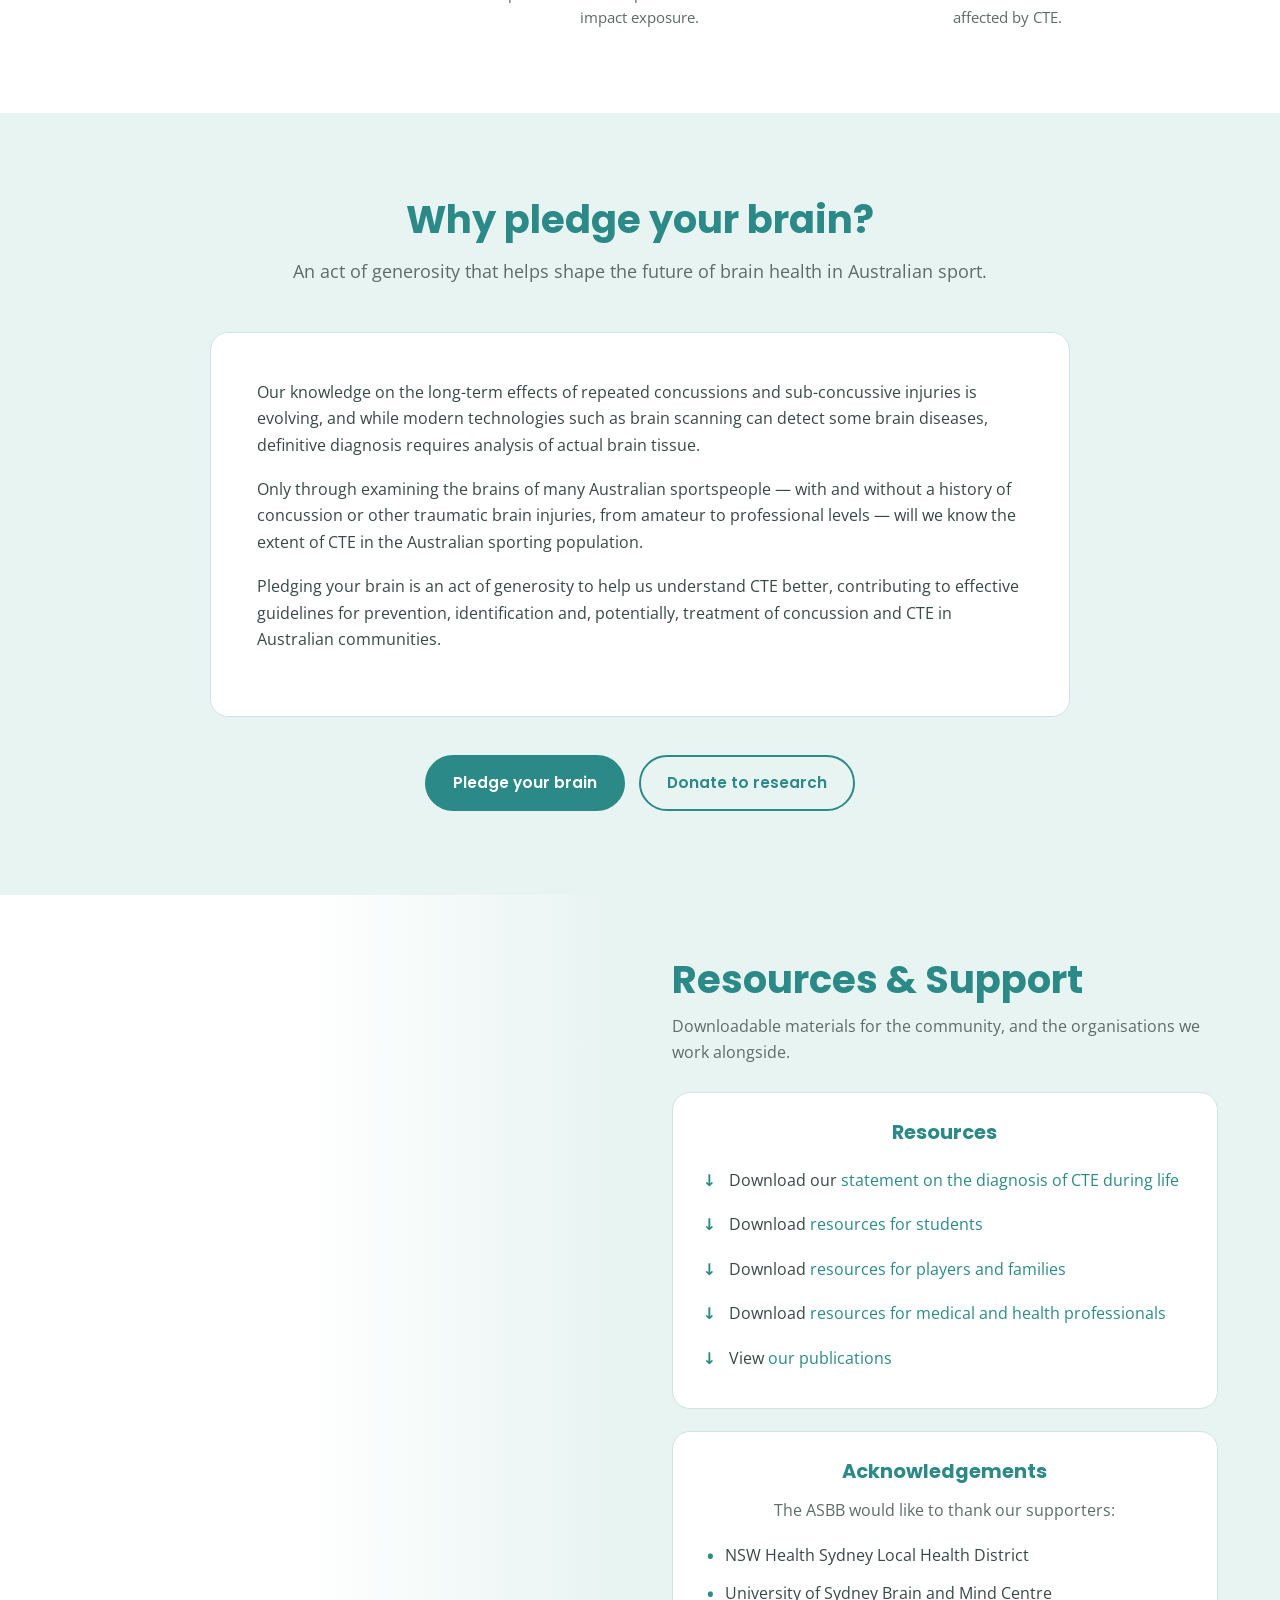
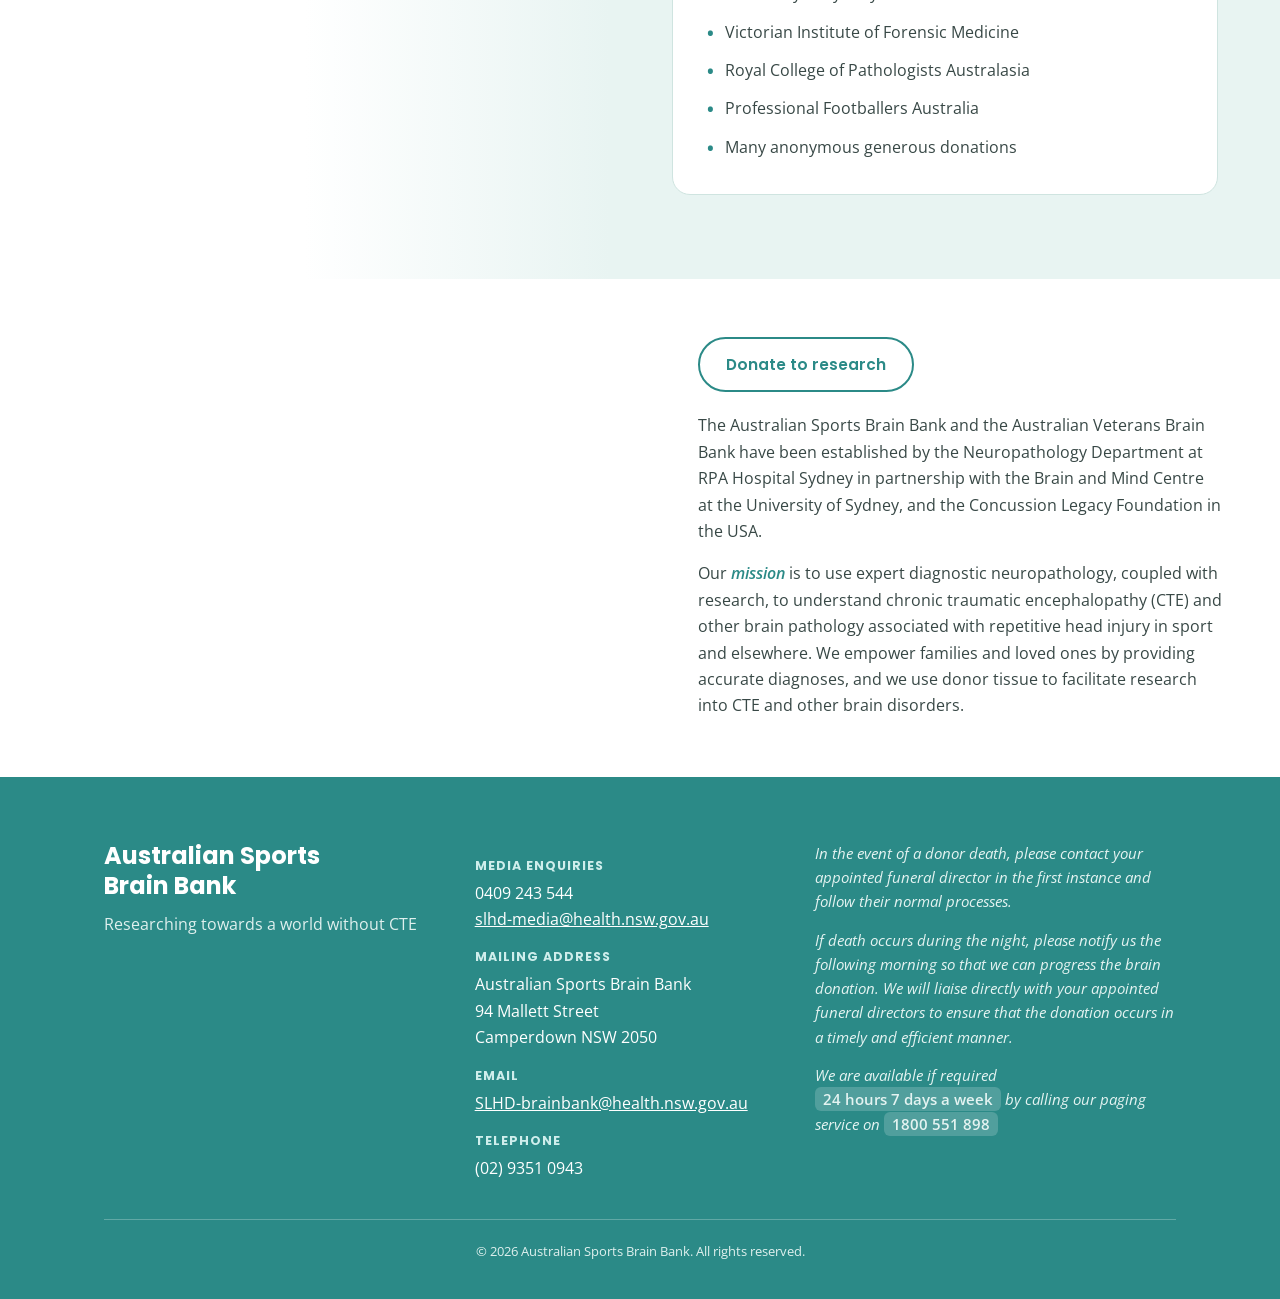
==== commit ff55711a: "Add files via upload profile update" ====
--- a/index.html
+++ b/index.html
@@ -118,7 +118,7 @@
         <p>As sister of the late AFL player Shane Tuck, Renee has lived experience of how CTE can impact families. She generously donates her time to the ASBB to help educate and raise awareness of CTE. Renee feels passionately about supporting other families going through loss due to this disease.</p>
       </div>
       <div class="profile">
-        <div class="avatar">AF</div>
+        <div class="avatar"><img src="assets/img/anita-frawley.jpg" alt="Anita Frawley"></div>
         <h4>Anita Frawley</h4>
         <p>Wife of the late AFL player and coach Danny Frawley, Anita was determined to find answers to her husband's mental health struggles. Anita is passionate about prioritising care for retired athletes, and protecting and supporting current athletes during their careers.</p>
       </div>
@@ -163,34 +163,34 @@
         <p>Senior neuropathologist and Head of the Department of Neuropathology at Royal Prince Alfred Hospital, Head of the Molecular Neuropathology Program at the Brain &amp; Mind Centre (USyd), and Co-Director of the Multiple Sclerosis Research Australia Brain Bank.</p>
       </div>
       <div class="profile">
+        <div class="avatar"><img src="assets/img/linda-iles.jpg" alt="Assoc Prof Linda Iles"></div>
+        <h4>Assoc Prof Linda Iles MBBS</h4>
+        <div class="role">Forensic Pathologist</div>
+        <p>Forensic pathologist at the Victorian Institute of Forensic Medicine (VIFM), where she has been Head of forensic pathology services for the past ten years. She has an interest in forensic neuropathology and post-mortem radiological imaging in forensic pathology practice.</p>
+      </div>
+      <div class="profile">
+        <div class="avatar"><img src="assets/img/catherine-suter.jpg" alt="Assoc Prof Catherine Suter"></div>
+        <h4>Assoc Prof Catherine Suter PhD</h4>
+        <div class="role">Chief Scientist</div>
+        <p>Epigeneticist responsible for the direction and scientific integrity of ASBB tissue research. A world-recognised expert on environmental influence on disease risk, particularly epigenetics, bringing this expertise to the study of CTE to understand the disease and develop ways to diagnose it during life.</p>
+      </div>
+      <div class="profile">
+        <div class="avatar"><img src="assets/img/jennifer-cropley.jpg" alt="Dr Jennifer Cropley"></div>
+        <h4>Dr Jennifer Cropley PhD</h4>
+        <div class="role">Data Scientist</div>
+        <p>A senior research scientist expert in the analysis of large datasets, bringing her experience to the ASBB to spearhead population-based studies on the long-term outcomes of concussion and repeated head injuries in contact sports.</p>
+      </div>
+      <div class="profile">
+        <div class="avatar"><img src="assets/img/alan-pearce.jpg" alt="Professor Alan Pearce"></div>
+        <h4>Professor Alan Pearce PhD</h4>
+        <div class="role">Research Manager (Victoria)</div>
+        <p>Neurophysiologist who has spent 20 years researching sports-related concussion using electrophysiological techniques, particularly transcranial magnetic stimulation, focusing on brain physiology to quantify cognitive and motor impairments from repeated sub-concussive impact exposure.</p>
+      </div>
+      <div class="profile">
         <div class="avatar"><img src="assets/img/monica-clarke.jpg" alt="Monica Clarke RN"></div>
         <h4>Monica Clarke RN</h4>
         <div class="role">Brain Donation Specialist Nurse</div>
         <p>Clinical nurse consultant with a background in organ transplant coordination. With over 15 years of clinical experience, Monica is committed to improving outcomes through research, providing compassionate advocacy, support, and education for individuals and families affected by CTE.</p>
-      </div>
-      <div class="profile">
-        <div class="avatar"><img src="assets/img/catherine-suter.jpg" alt="Assoc Prof Catherine Suter"></div>
-        <h4>Assoc Prof Catherine Suter PhD</h4>
-        <div class="role">Chief Scientist</div>
-        <p>Epigeneticist responsible for the direction and scientific integrity of ASBB tissue research. A world-recognised expert on environmental influence on disease risk, particularly epigenetics, bringing this expertise to the study of CTE to understand the disease and develop ways to diagnose it during life.</p>
-      </div>
-      <div class="profile">
-        <div class="avatar"><img src="assets/img/alan-pearce.jpg" alt="Assoc Prof Alan Pearce"></div>
-        <h4>Assoc Prof Alan Pearce PhD</h4>
-        <div class="role">Research Manager (Victoria)</div>
-        <p>Neurophysiologist who has spent 20 years researching sports-related concussion using electrophysiological techniques, particularly transcranial magnetic stimulation, focusing on brain physiology to quantify cognitive and motor impairments from repeated sub-concussive impact exposure.</p>
-      </div>
-      <div class="profile">
-        <div class="avatar"><img src="assets/img/jennifer-cropley.jpg" alt="Dr Jennifer Cropley"></div>
-        <h4>Dr Jennifer Cropley PhD</h4>
-        <div class="role">Data Scientist</div>
-        <p>A senior research scientist expert in the analysis of large datasets, bringing her experience to the ASBB to spearhead population-based studies on the long-term outcomes of concussion and repeated head injuries in contact sports.</p>
-      </div>
-      <div class="profile">
-        <div class="avatar"><img src="assets/img/linda-isles.jpg" alt="Linda Isles"></div>
-        <h4>Linda Isles</h4>
-        <div class="role">ASBB Team</div>
-        <p>Profile and photo to be added.</p>
       </div>
     </div>
   </div>
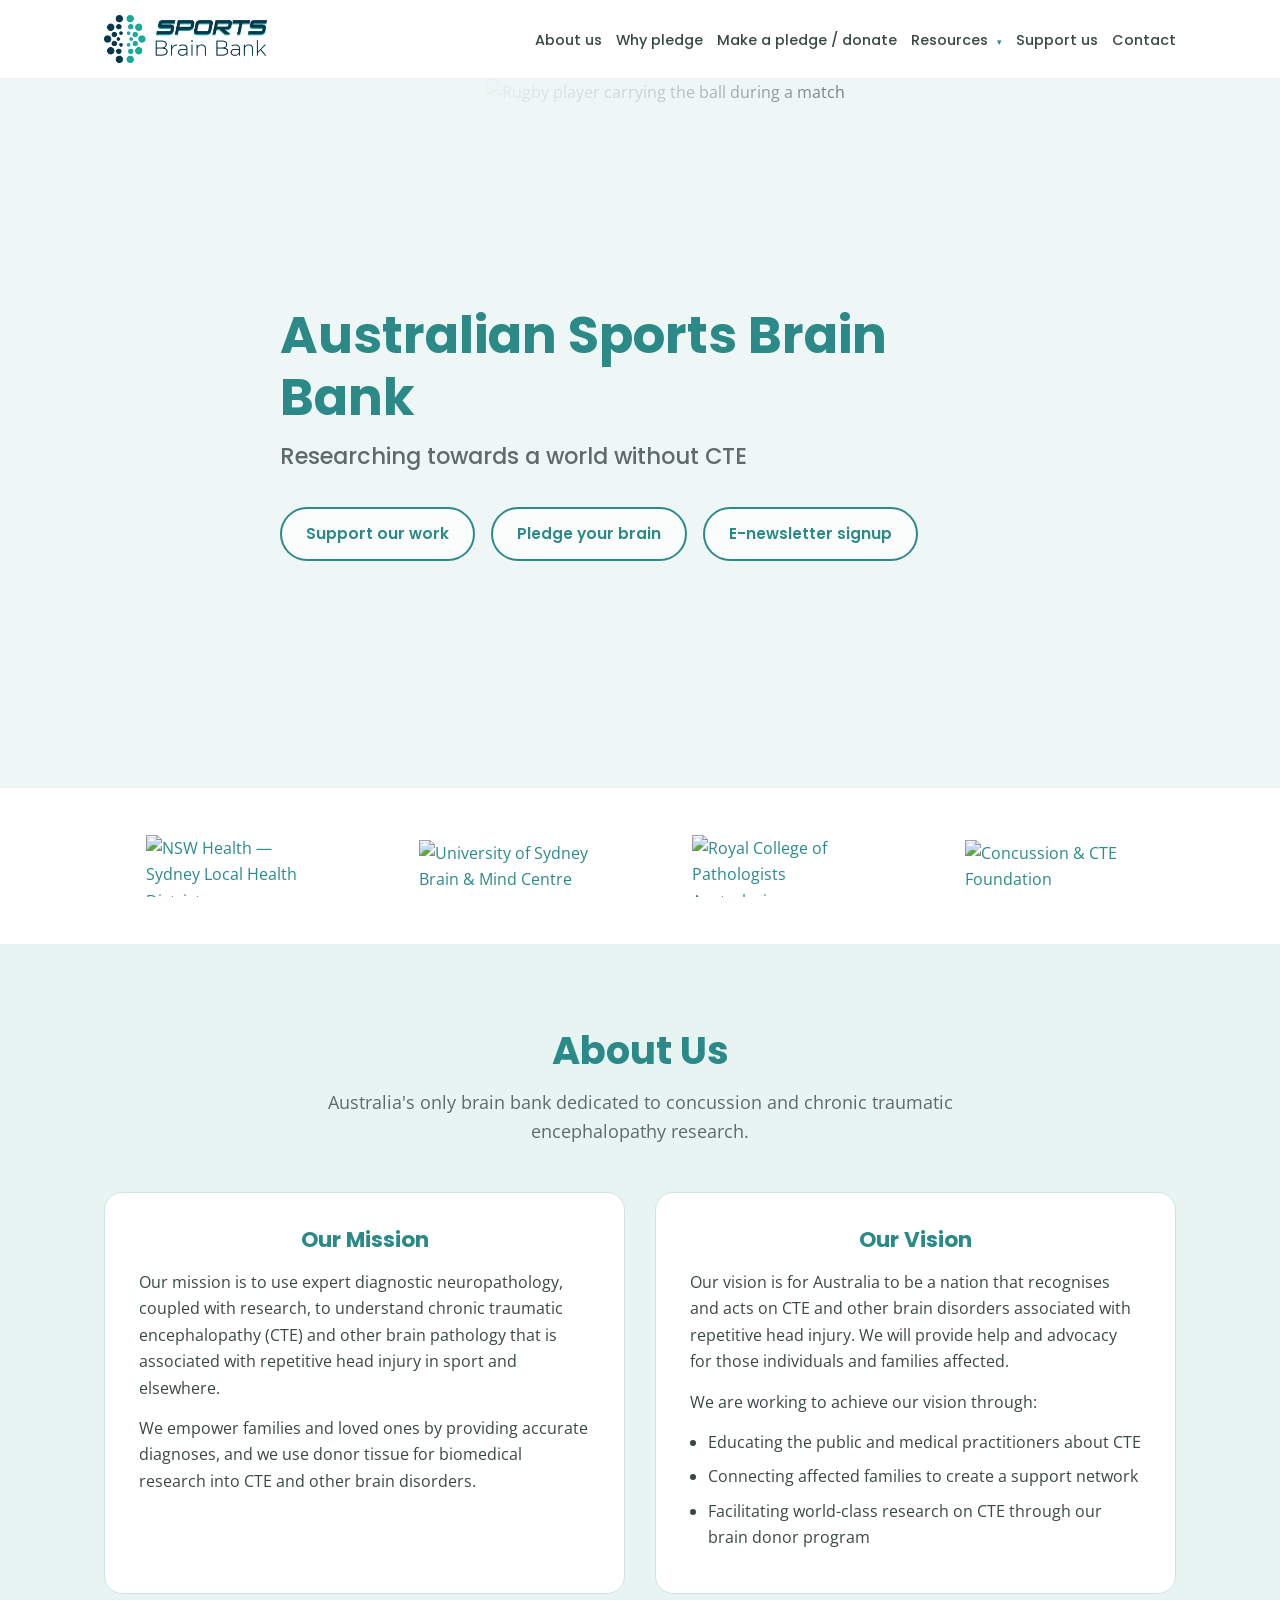
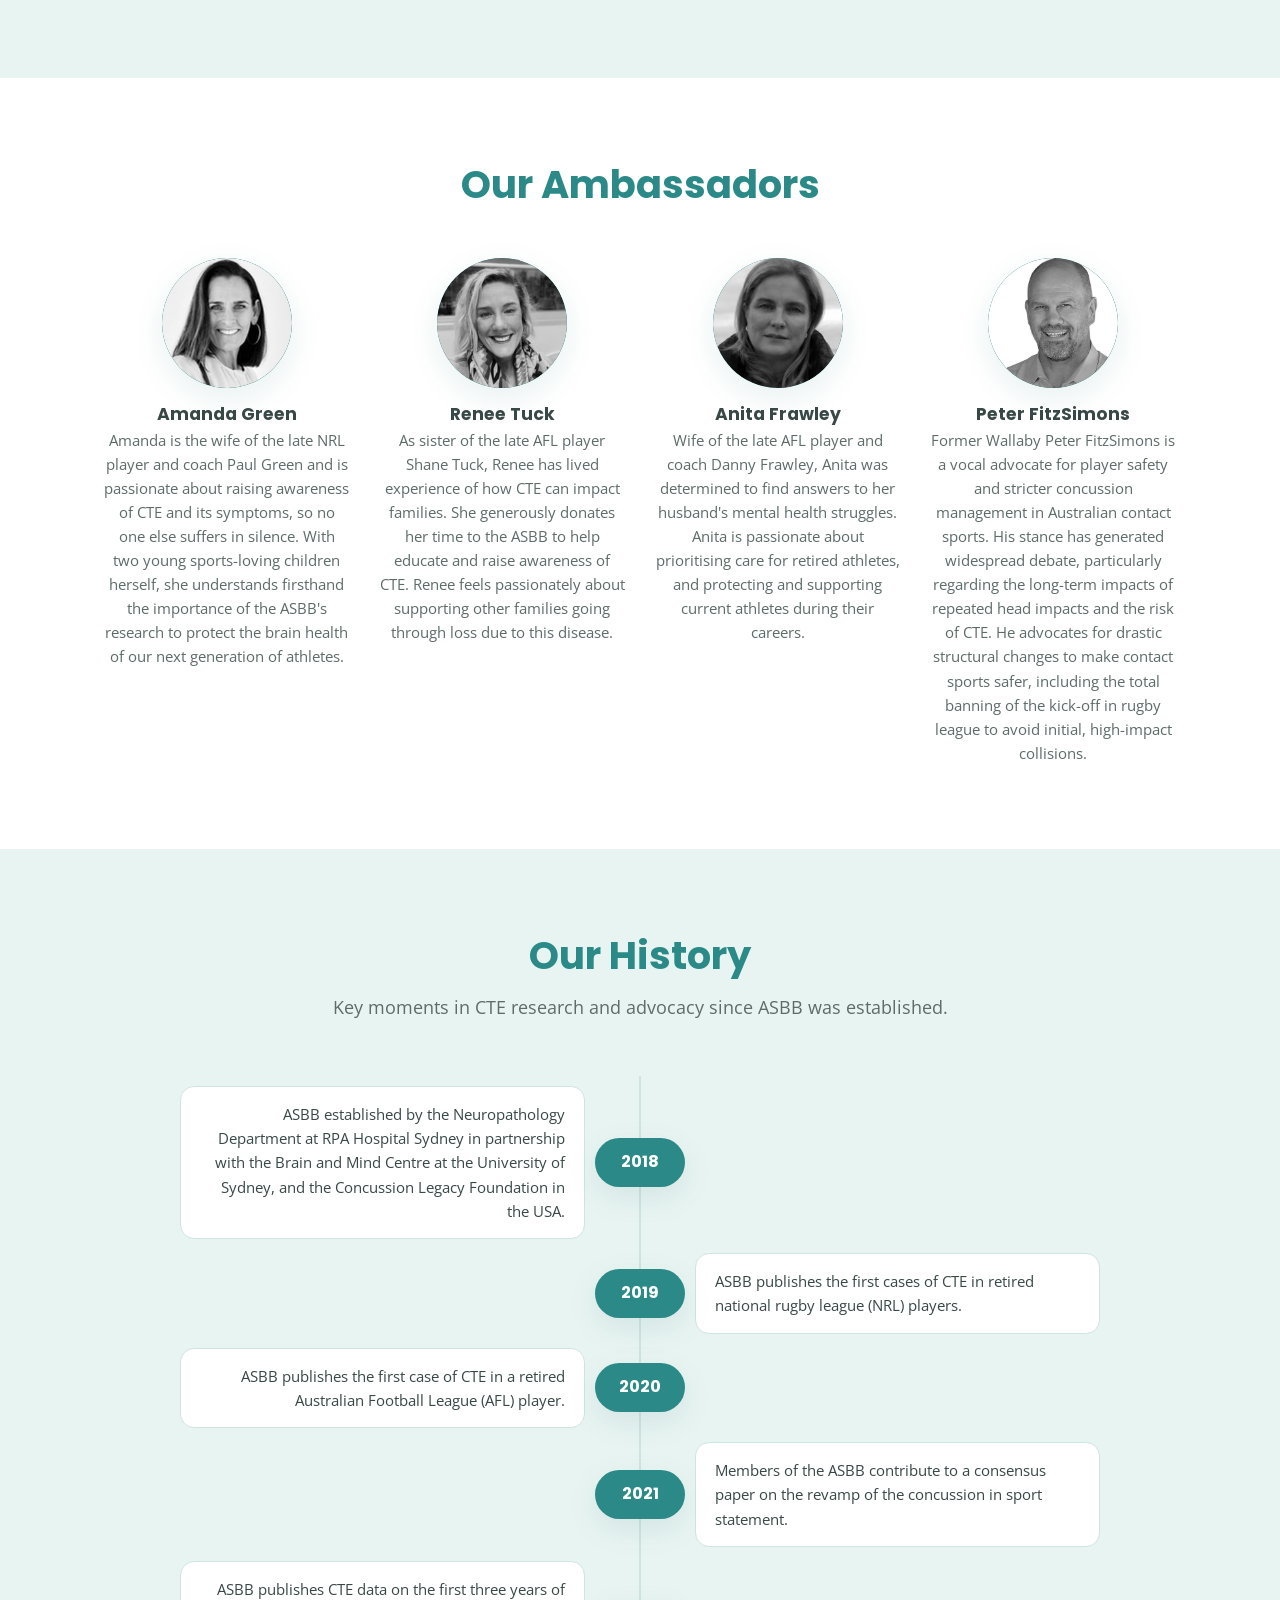
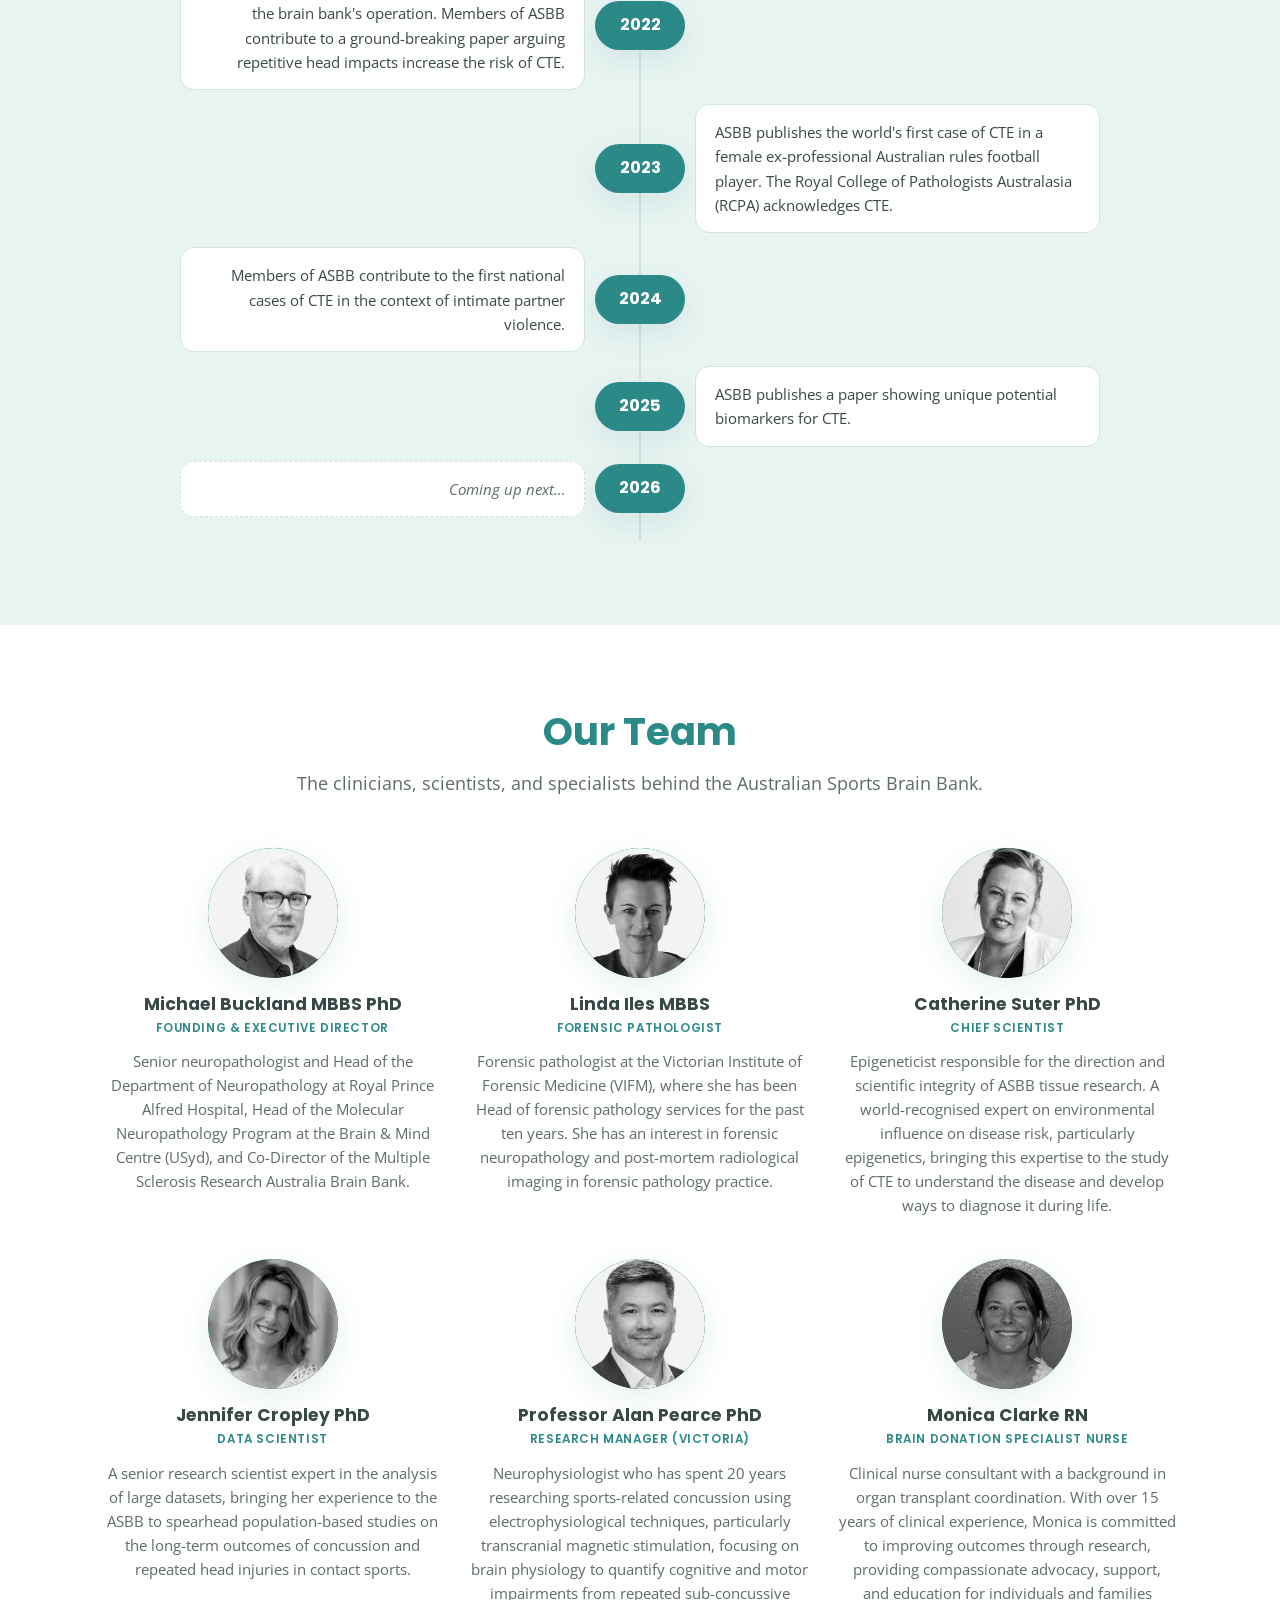
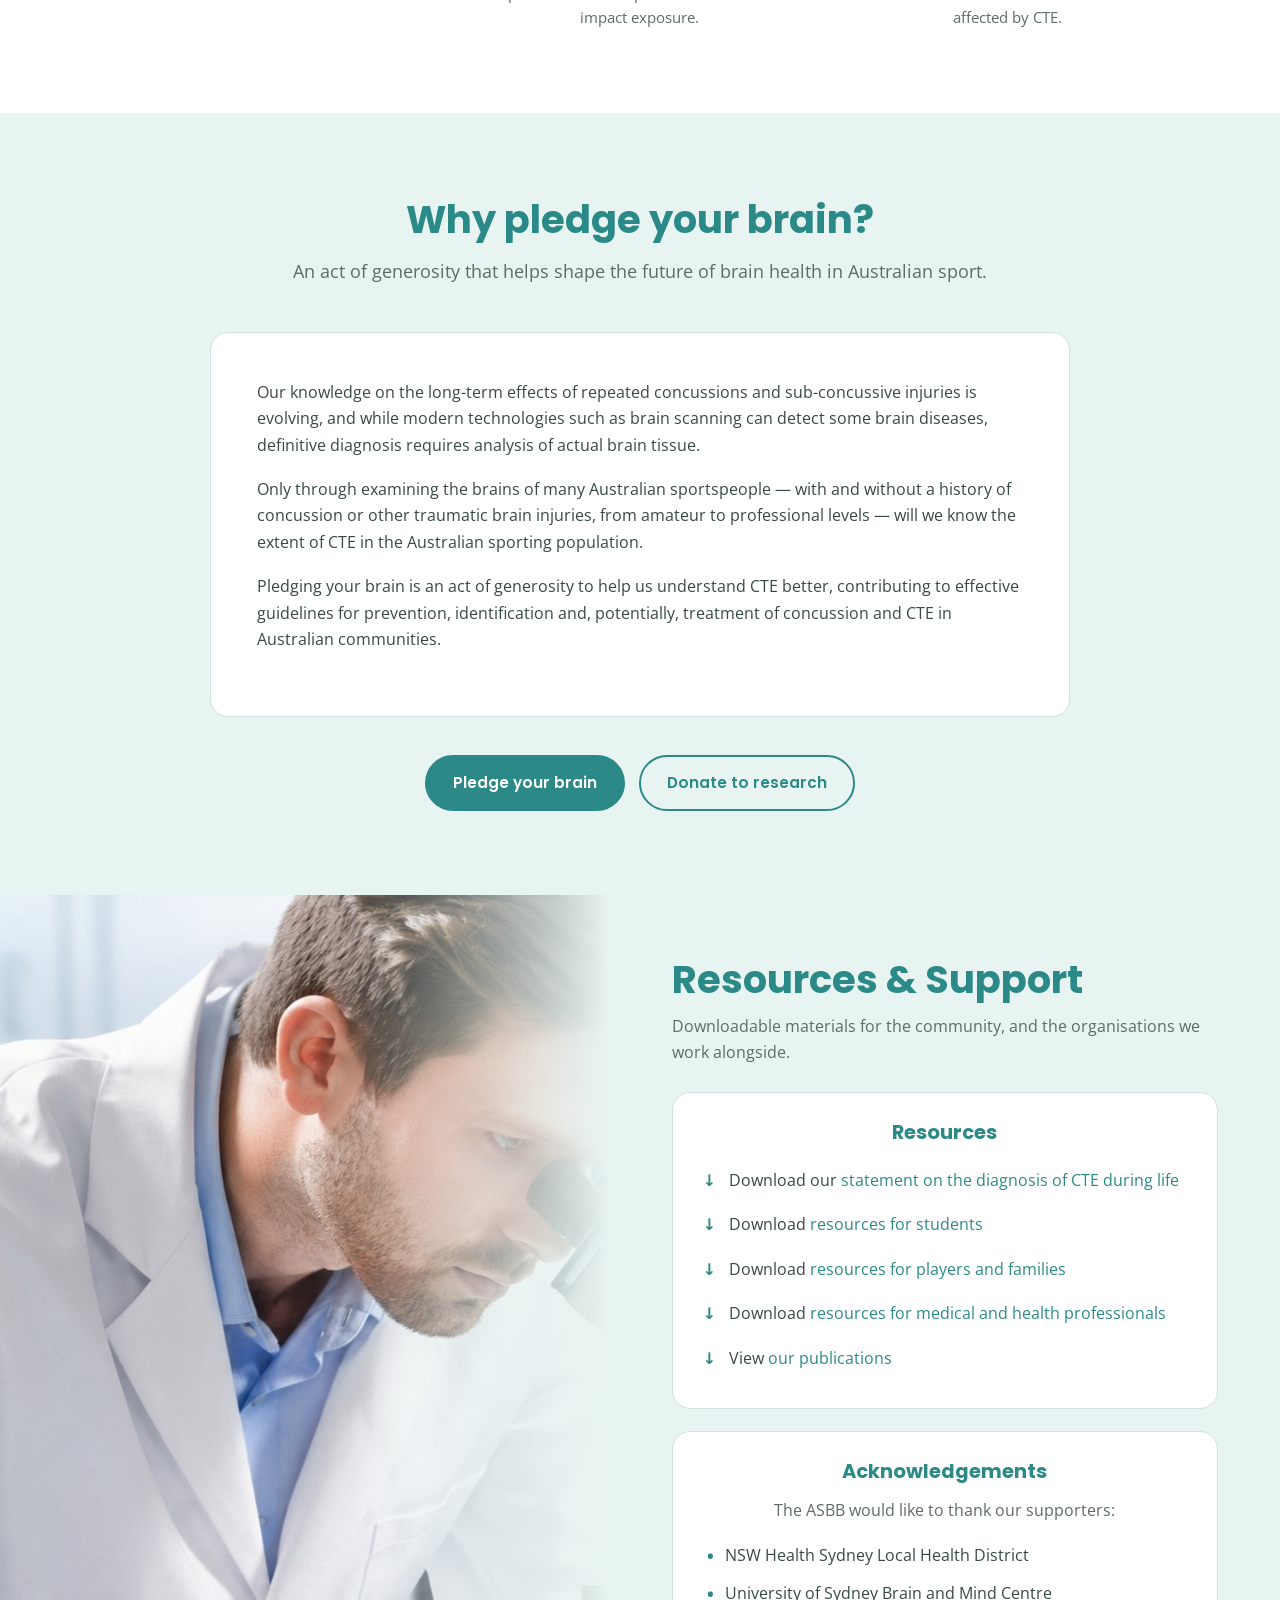
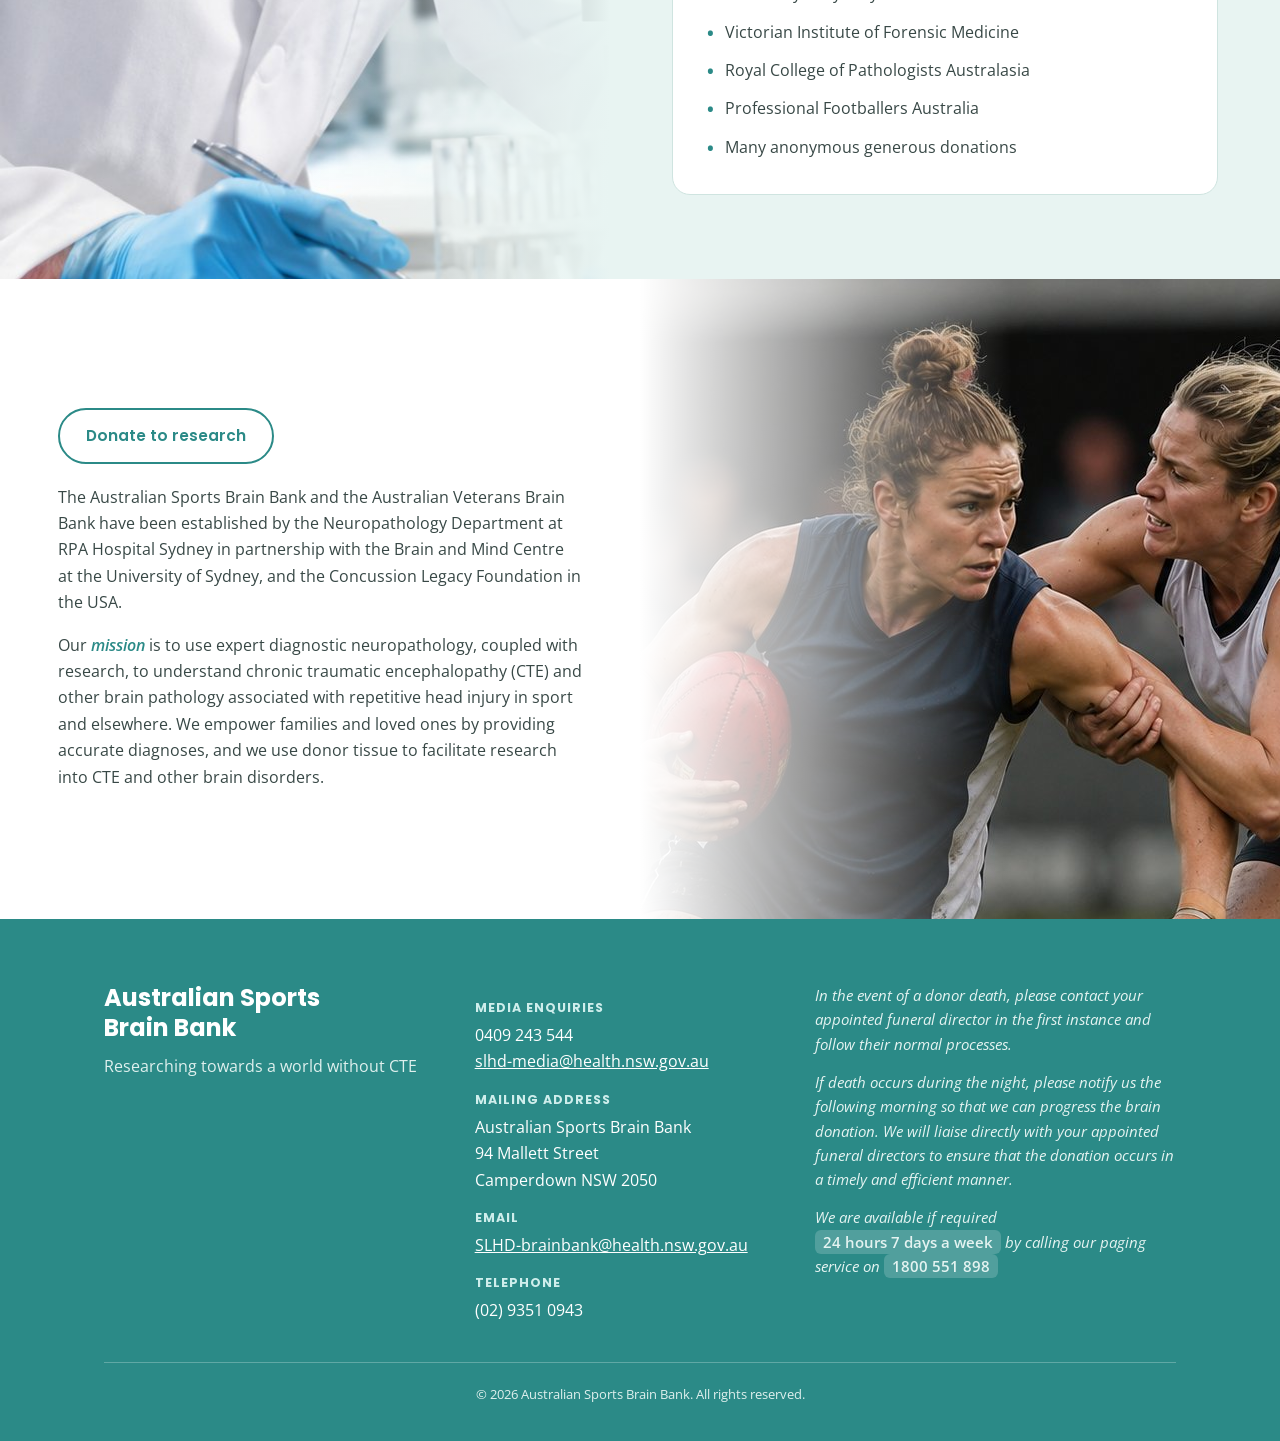
==== commit 255266d2: "Add files via upload" ====
--- a/index.html
+++ b/index.html
@@ -23,9 +23,8 @@
 <!-- ============ HEADER (single-page nav → sections below) ============ -->
 <header>
   <div class="wrap nav">
-    <a class="logo" href="#top" aria-label="Australian Sports Brain Bank — home">
-      <span class="mark" aria-hidden="true"><span></span><span></span><span></span><span></span><span></span><span></span><span></span><span></span><span></span></span>
-      <span>SPORTS<small>Brain Bank</small></span>
+    <a class="logo" href="#top" aria-label="Sports Brain Bank — home">
+      <img class="logo-img" src="assets/img/logo.png" alt="Sports Brain Bank">
     </a>
     <nav id="nav" aria-label="Primary">
       <ul>
@@ -157,26 +156,26 @@
     <p class="lead center">The clinicians, scientists, and specialists behind the Australian Sports Brain Bank.</p>
     <div class="profiles auto3">
       <div class="profile">
-        <div class="avatar"><img src="assets/img/michael-buckland.jpg" alt="Assoc Prof Michael Buckland"></div>
-        <h4>Assoc Prof Michael Buckland MBBS PhD</h4>
+        <div class="avatar"><img src="assets/img/michael-buckland.jpg" alt="Michael Buckland"></div>
+        <h4>Michael Buckland MBBS PhD</h4>
         <div class="role">Founding &amp; Executive Director</div>
         <p>Senior neuropathologist and Head of the Department of Neuropathology at Royal Prince Alfred Hospital, Head of the Molecular Neuropathology Program at the Brain &amp; Mind Centre (USyd), and Co-Director of the Multiple Sclerosis Research Australia Brain Bank.</p>
       </div>
       <div class="profile">
-        <div class="avatar"><img src="assets/img/linda-iles.jpg" alt="Assoc Prof Linda Iles"></div>
-        <h4>Assoc Prof Linda Iles MBBS</h4>
+        <div class="avatar"><img src="assets/img/linda-iles.jpg" alt="Linda Iles"></div>
+        <h4>Linda Iles MBBS</h4>
         <div class="role">Forensic Pathologist</div>
         <p>Forensic pathologist at the Victorian Institute of Forensic Medicine (VIFM), where she has been Head of forensic pathology services for the past ten years. She has an interest in forensic neuropathology and post-mortem radiological imaging in forensic pathology practice.</p>
       </div>
       <div class="profile">
-        <div class="avatar"><img src="assets/img/catherine-suter.jpg" alt="Assoc Prof Catherine Suter"></div>
-        <h4>Assoc Prof Catherine Suter PhD</h4>
+        <div class="avatar"><img src="assets/img/catherine-suter.jpg" alt="Catherine Suter"></div>
+        <h4>Catherine Suter PhD</h4>
         <div class="role">Chief Scientist</div>
         <p>Epigeneticist responsible for the direction and scientific integrity of ASBB tissue research. A world-recognised expert on environmental influence on disease risk, particularly epigenetics, bringing this expertise to the study of CTE to understand the disease and develop ways to diagnose it during life.</p>
       </div>
       <div class="profile">
-        <div class="avatar"><img src="assets/img/jennifer-cropley.jpg" alt="Dr Jennifer Cropley"></div>
-        <h4>Dr Jennifer Cropley PhD</h4>
+        <div class="avatar"><img src="assets/img/jennifer-cropley.jpg" alt="Jennifer Cropley"></div>
+        <h4>Jennifer Cropley PhD</h4>
         <div class="role">Data Scientist</div>
         <p>A senior research scientist expert in the analysis of large datasets, bringing her experience to the ASBB to spearhead population-based studies on the long-term outcomes of concussion and repeated head injuries in contact sports.</p>
       </div>
@@ -216,7 +215,7 @@
 <!-- ============ 7. RESOURCES & SUPPORT ============ -->
 <section id="resources" style="padding:0">
   <div class="res-band">
-    <div class="res-photo photo-bleed" role="img" aria-label="Laboratory microscope used in CTE research" style="background-image:url('https://d8j0ntlcm91z4.cloudfront.net/user_3CegFysPLXi4RN08vnH8JkRdQ2q/hf_20260626_052652_441086ed-27f3-4477-a0cd-de5606a0fde3.png');background-position:left center"></div>
+    <div class="res-photo photo-bleed" role="img" aria-label="Scientist examining a specimen under a microscope" style="background-image:url('assets/img/microscope.jpg');background-position:left center"></div>
     <div class="res-text">
       <h2>Resources &amp; Support</h2>
       <p>Downloadable materials for the community, and the organisations we work alongside.</p>
@@ -248,13 +247,13 @@
 
 <!-- ============ 8. MISSION / DONATE BAND ============ -->
 <section id="support" style="padding:0" aria-label="Support our research">
-  <div class="band">
-    <div class="band-photo photo-bleed" role="img" aria-label="Community rugby players in action during a match" style="background-image:url('https://d8j0ntlcm91z4.cloudfront.net/user_3CegFysPLXi4RN08vnH8JkRdQ2q/hf_20260626_071329_52dfa094-778b-49e5-9c41-27ae8884a89d.png');background-position:left center"></div>
+  <div class="band band-rev">
     <div class="band-text">
       <a class="btn" href="https://www.mycause.com.au/charity/47696/AustralianSportsBrainBank" target="_blank" rel="noopener">Donate to research</a>
       <p>The Australian Sports Brain Bank and the Australian Veterans Brain Bank have been established by the Neuropathology Department at RPA Hospital Sydney in partnership with the Brain and Mind Centre at the University of Sydney, and the Concussion Legacy Foundation in the USA.</p>
       <p>Our <em>mission</em> is to use expert diagnostic neuropathology, coupled with research, to understand chronic traumatic encephalopathy (CTE) and other brain pathology associated with repetitive head injury in sport and elsewhere. We empower families and loved ones by providing accurate diagnoses, and we use donor tissue to facilitate research into CTE and other brain disorders.</p>
     </div>
+    <div class="band-photo photo-bleed" role="img" aria-label="Community footballers in action during a match" style="background-image:url('assets/img/community.jpg');background-position:center top"></div>
   </div>
 </section>
 
--- a/assets/styles.css
+++ b/assets/styles.css
@@ -182,11 +182,11 @@
 
 /* ---- Home-only components ---- */
 .hero{position:relative;display:flex;flex-direction:column-reverse;
-      background:linear-gradient(120deg,#f3faf8,#e6f2ef);overflow:hidden}
+      background:#eef7f5;overflow:hidden}
 .hero-img{position:absolute;top:0;right:0;height:100%;width:62%;object-fit:cover;object-position:center top}
-/* soft white-to-photo fade so text sits cleanly over the left side */
-.hero::before{content:"";position:absolute;top:0;right:0;width:64%;height:100%;z-index:1;pointer-events:none;
-      background:linear-gradient(90deg,#f3faf8 0%,#f3faf8 22%,rgba(243,250,248,.65) 42%,rgba(243,250,248,.15) 64%,rgba(243,250,248,0) 82%)}
+/* full-width fade over the photo — no vertical seam because base is one flat colour */
+.hero::before{content:"";position:absolute;inset:0;z-index:1;pointer-events:none;
+      background:linear-gradient(90deg,#eef7f5 0%,#eef7f5 34%,rgba(238,247,245,.8) 50%,rgba(238,247,245,.25) 68%,rgba(238,247,245,0) 84%)}
 .hero-wrap{position:relative;z-index:2;display:flex;align-items:center;
       min-height:clamp(440px,60vh,540px);padding:clamp(40px,6vw,64px) 0}
 .hero-copy{max-width:720px}
@@ -203,7 +203,7 @@
 .partners .row{display:grid;grid-template-columns:repeat(auto-fit,minmax(150px,1fr));gap:20px;align-items:center}
 .partner{height:84px;border-radius:10px;display:flex;align-items:center;justify-content:center;padding:10px;transition:.2s ease}
 .partner img{max-height:62px;max-width:170px;width:auto;object-fit:contain}
-.band{display:grid;grid-template-columns:1fr 1fr;align-items:stretch;min-height:clamp(360px,46vw,440px)}
+.band{display:grid;grid-template-columns:1fr 1fr;align-items:stretch;min-height:clamp(500px,54vw,640px)}
 .band-photo{position:relative;background:linear-gradient(135deg,#4a5a3a,#2a3a22);display:flex;align-items:center;justify-content:center;
         color:#cdd6c0;font-family:'Poppins',sans-serif;font-size:.85rem;min-height:220px}
 /* soft fade of the photo into the white text column, matching the brief */
@@ -285,7 +285,7 @@
   .caret{display:none}
 }
 @media (max-width:960px){
-  .hero{background:linear-gradient(120deg,#f3faf8,#e6f2ef)}
+  .hero{background:#eef7f5}
   .hero::before{display:none}
   .hero-img{position:static;width:100%;height:clamp(220px,42vw,320px)}
   .hero-wrap{min-height:0;padding:clamp(32px,6vw,48px) 0}
@@ -315,3 +315,13 @@
   .btn-row .btn{width:100%}
 }
 @media (prefers-reduced-motion:reduce){*{scroll-behavior:auto!important;transition:none!important}}
+
+/* ============ Real logo + reversed band (client update) ============ */
+.logo{gap:0}
+.logo-img{height:48px;width:auto;display:block}
+.hero-logo{width:clamp(260px,40vw,470px);height:auto;display:block;margin-bottom:clamp(16px,3vw,26px)}
+.sr-only{position:absolute!important;width:1px;height:1px;padding:0;margin:-1px;overflow:hidden;clip:rect(0,0,0,0);white-space:nowrap;border:0}
+@media (max-width:560px){.logo-img{height:40px}}
+/* reversed mission band: text left, image right */
+.band-rev .band-photo{background-position:right center}
+.band-rev .band-photo::after{background:linear-gradient(90deg,#ffffff 0%,rgba(255,255,255,.6) 26%,rgba(255,255,255,0) 58%)}
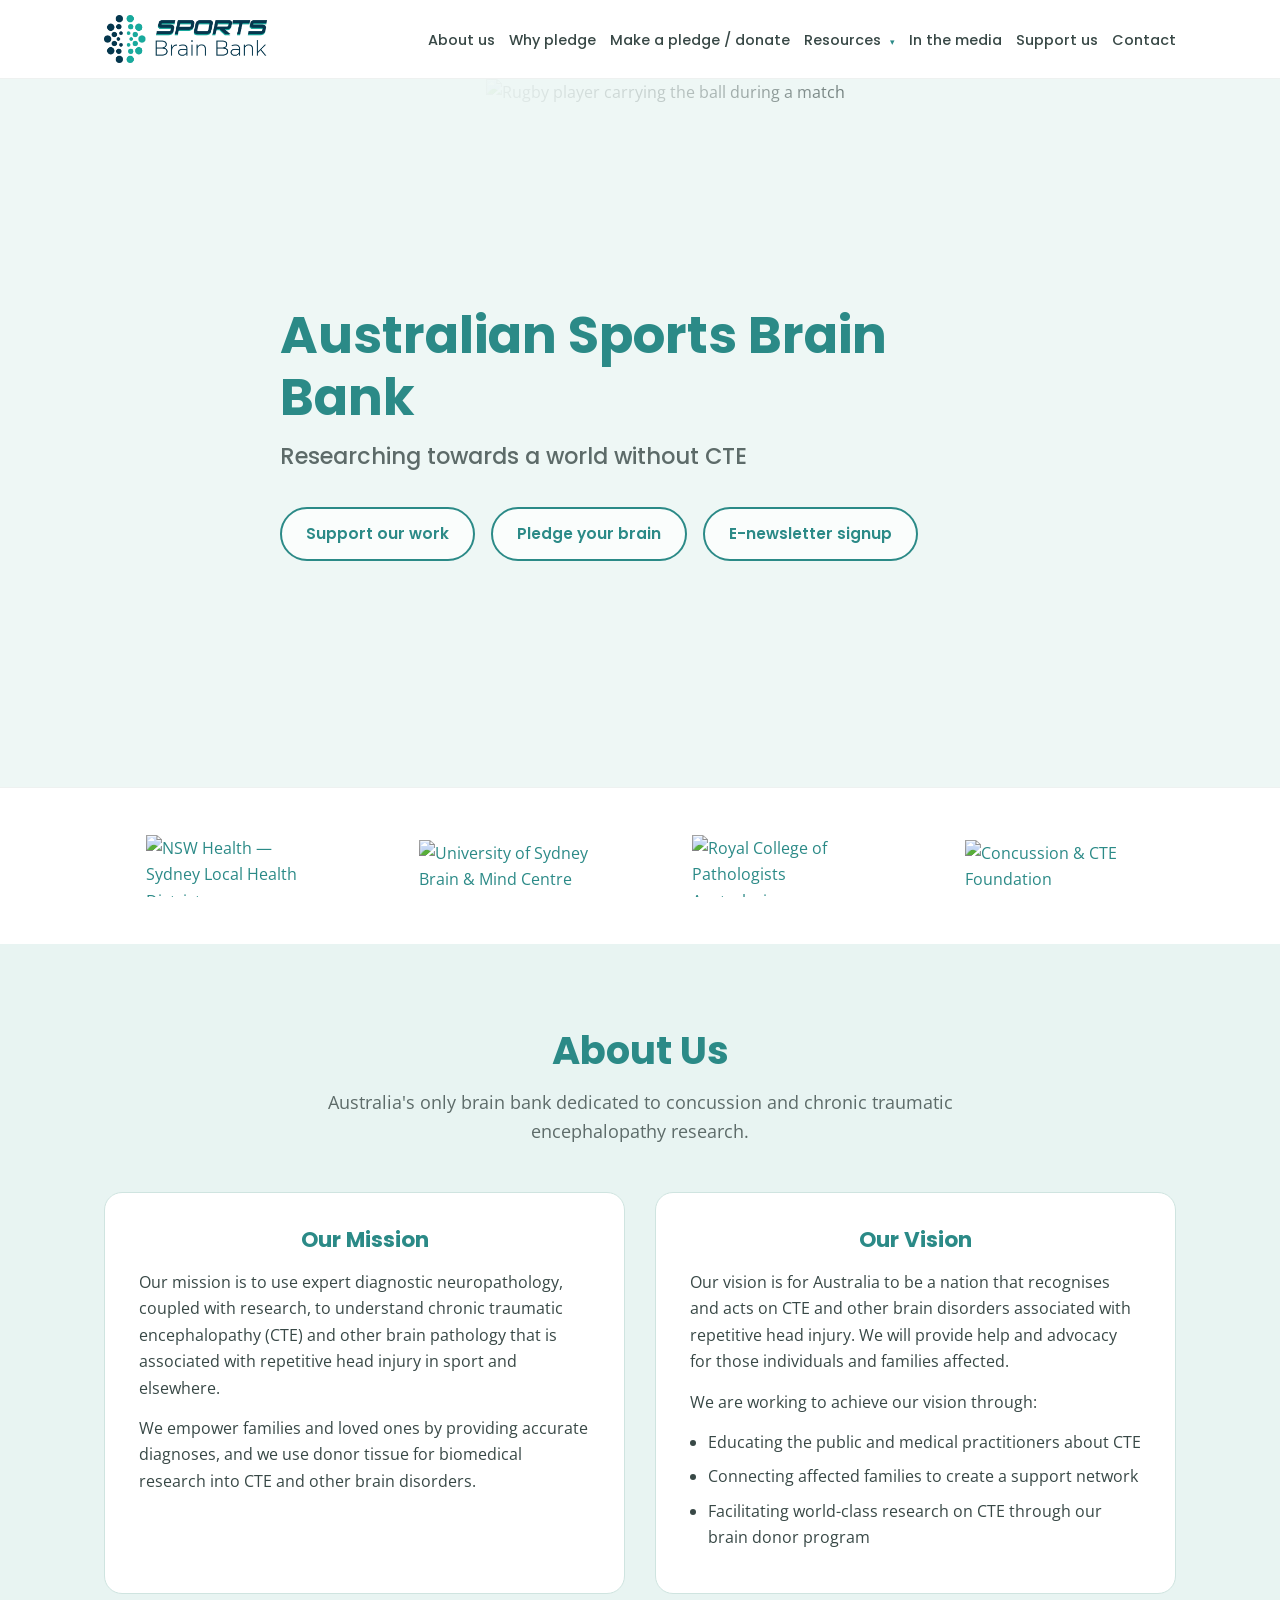
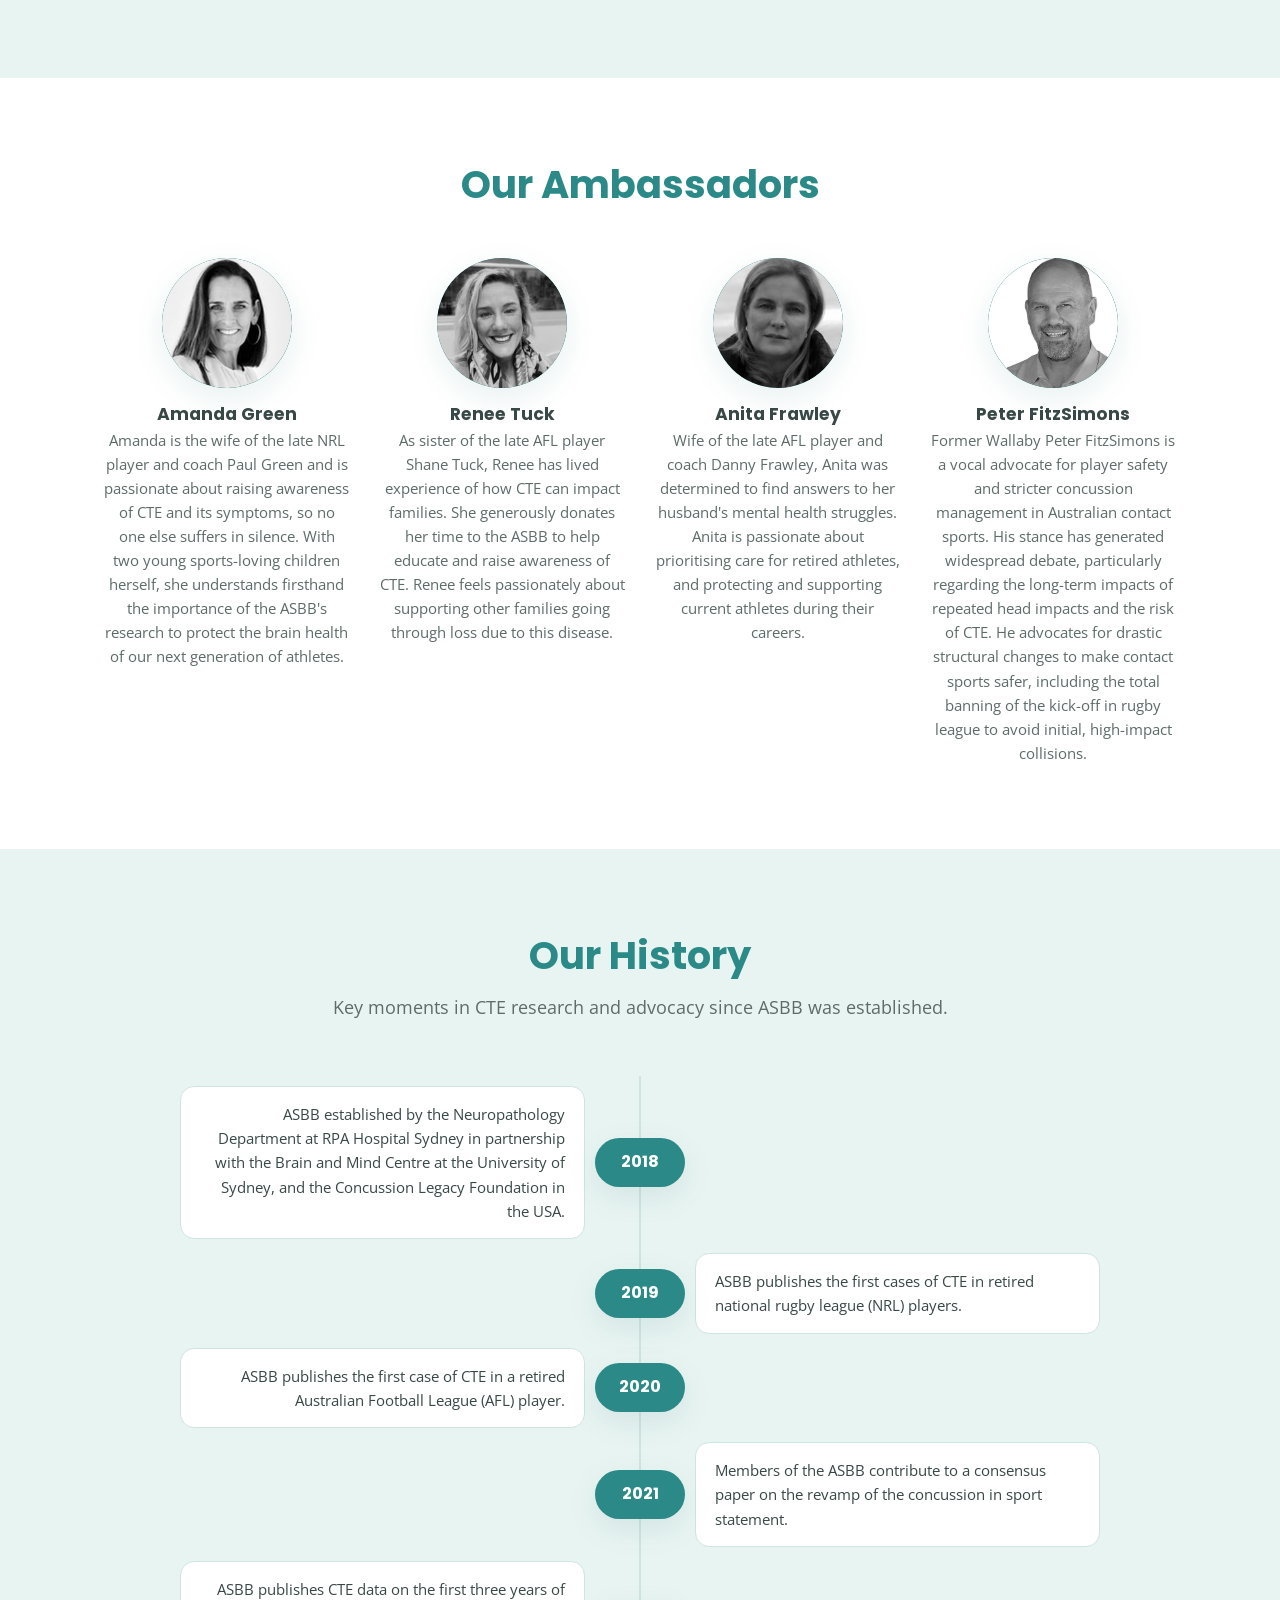
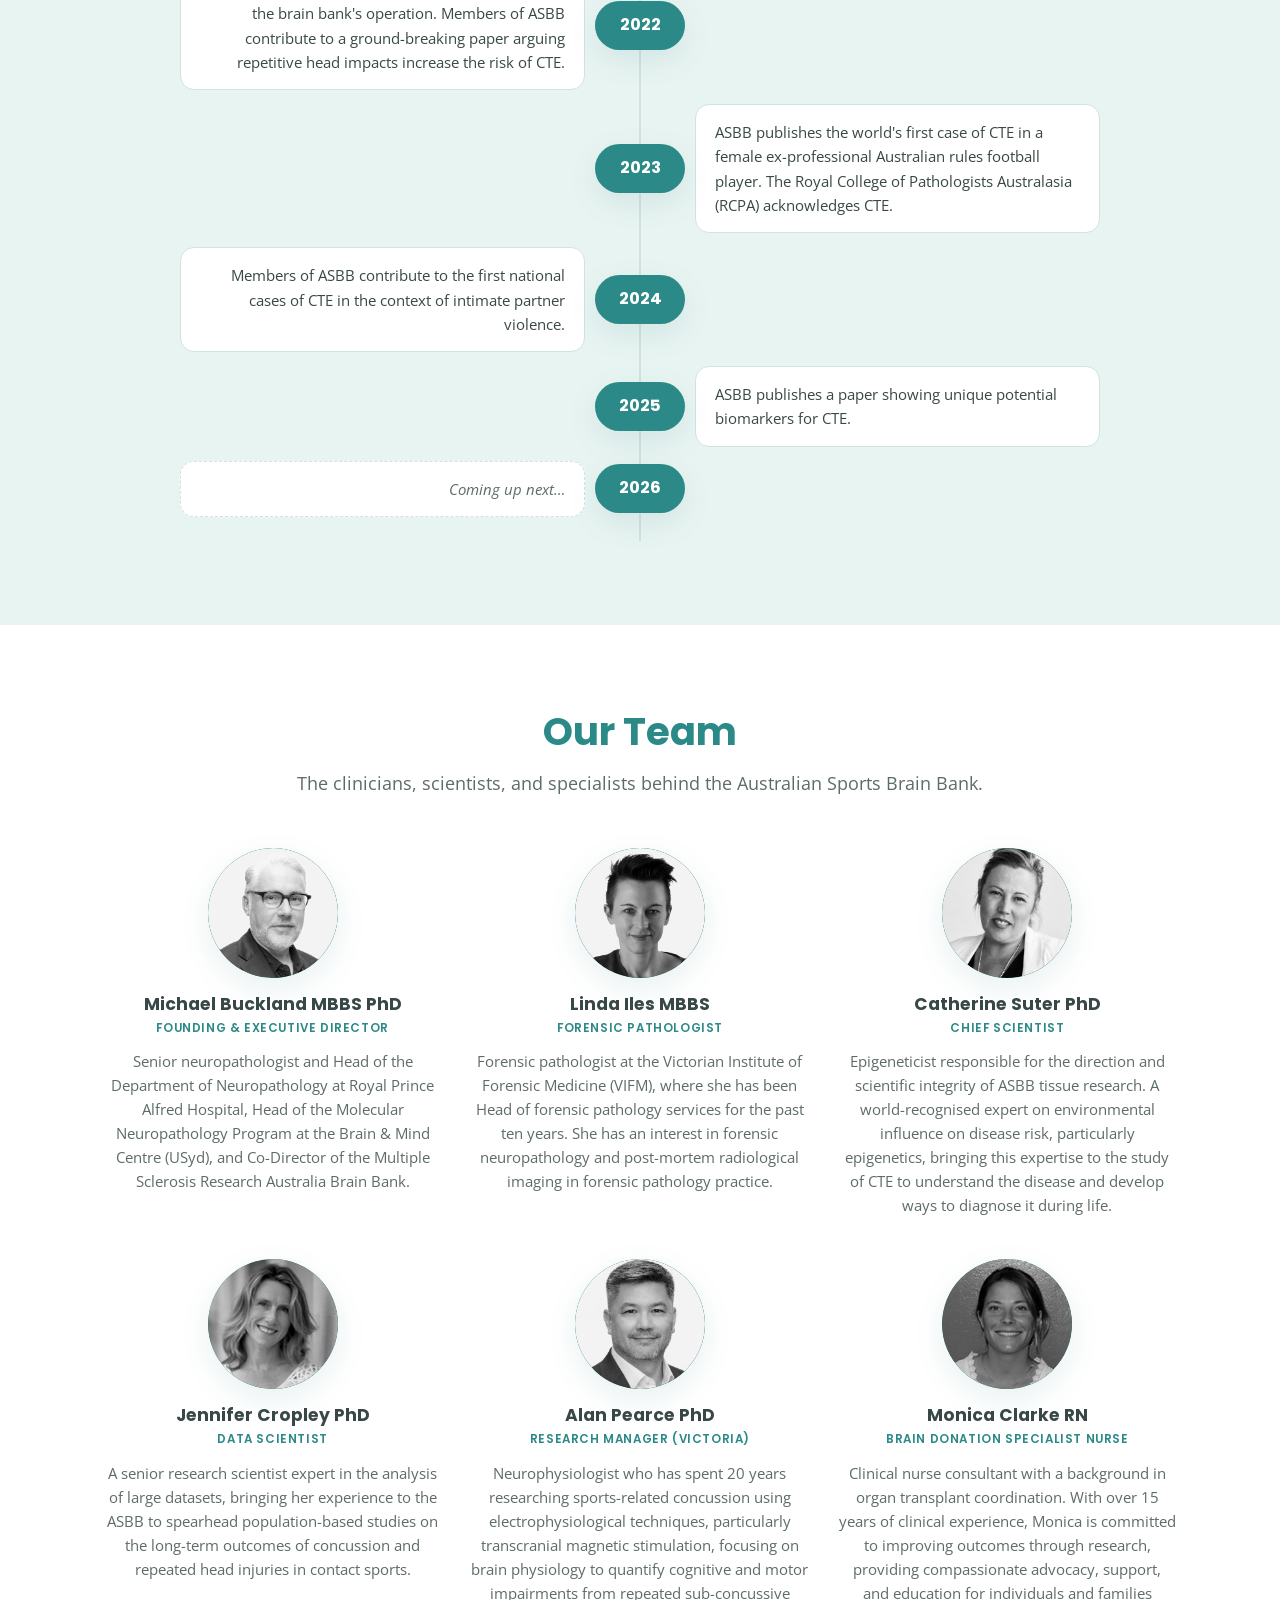
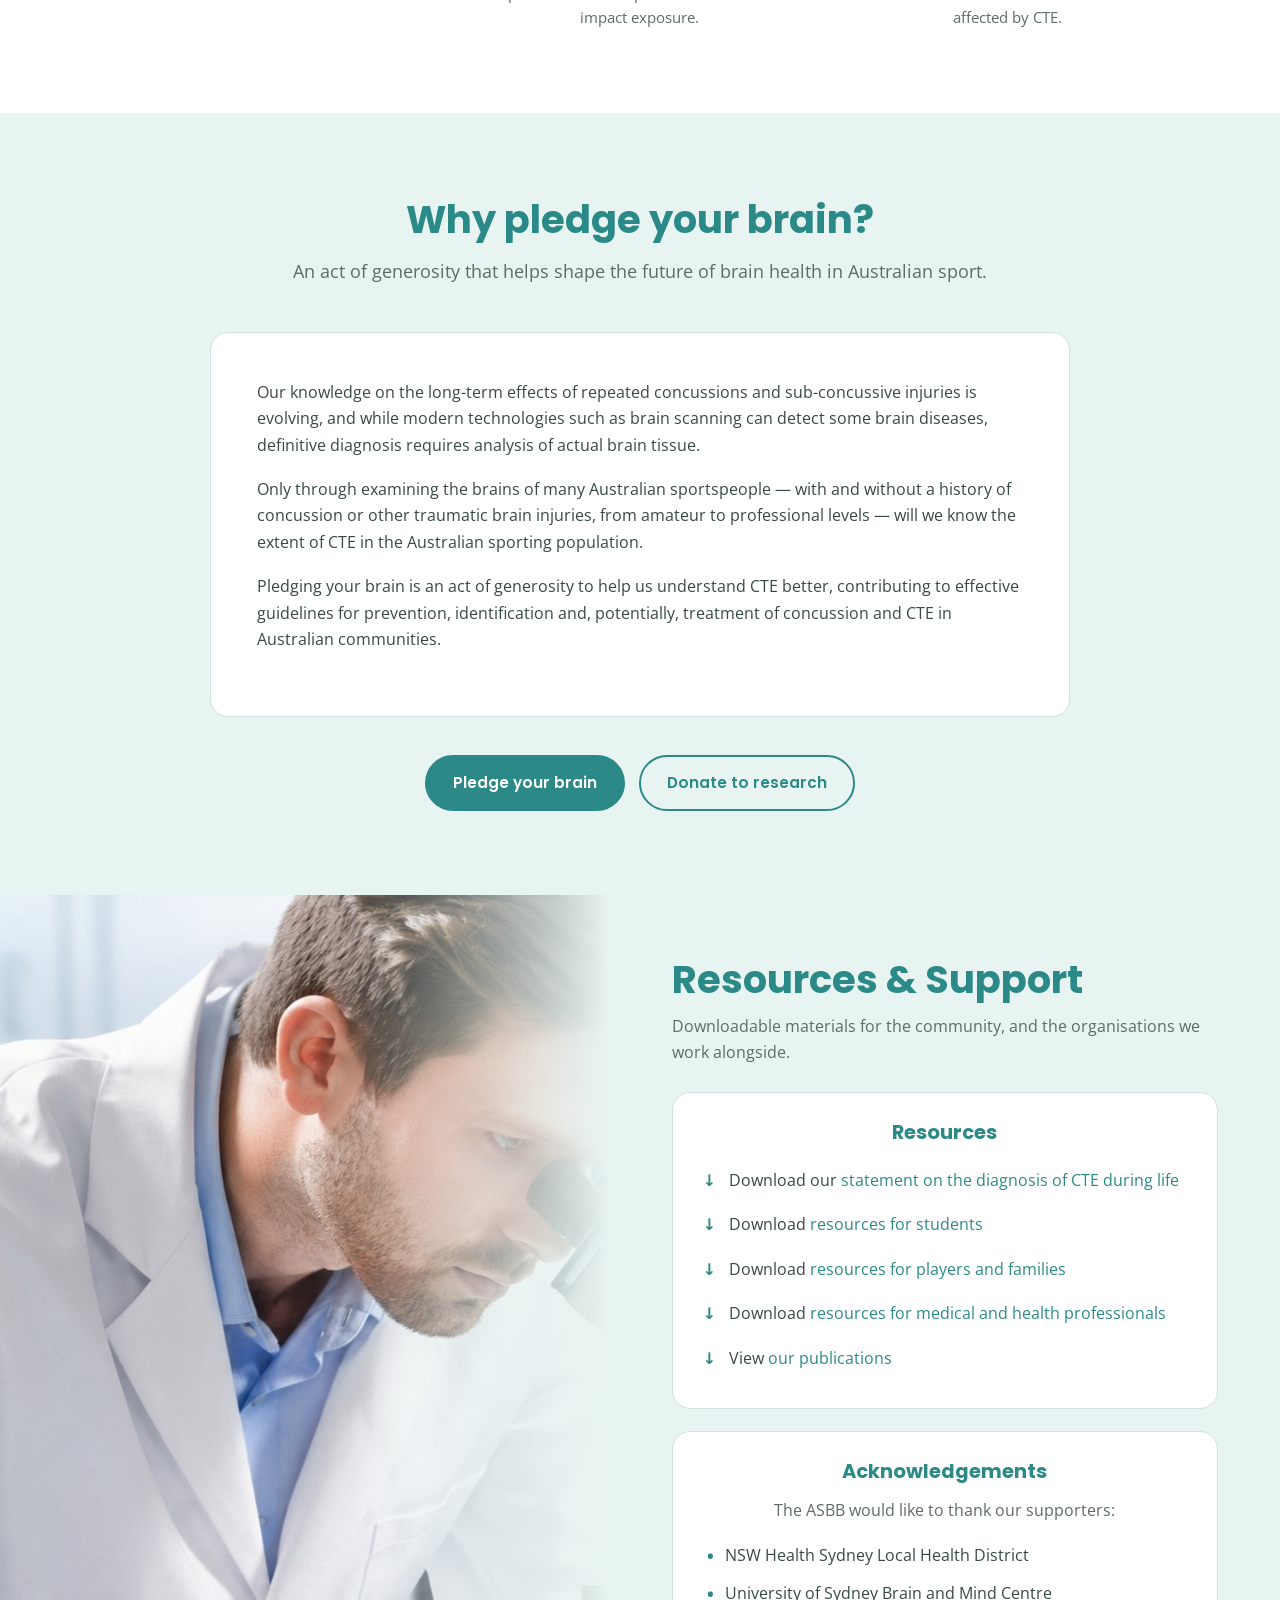
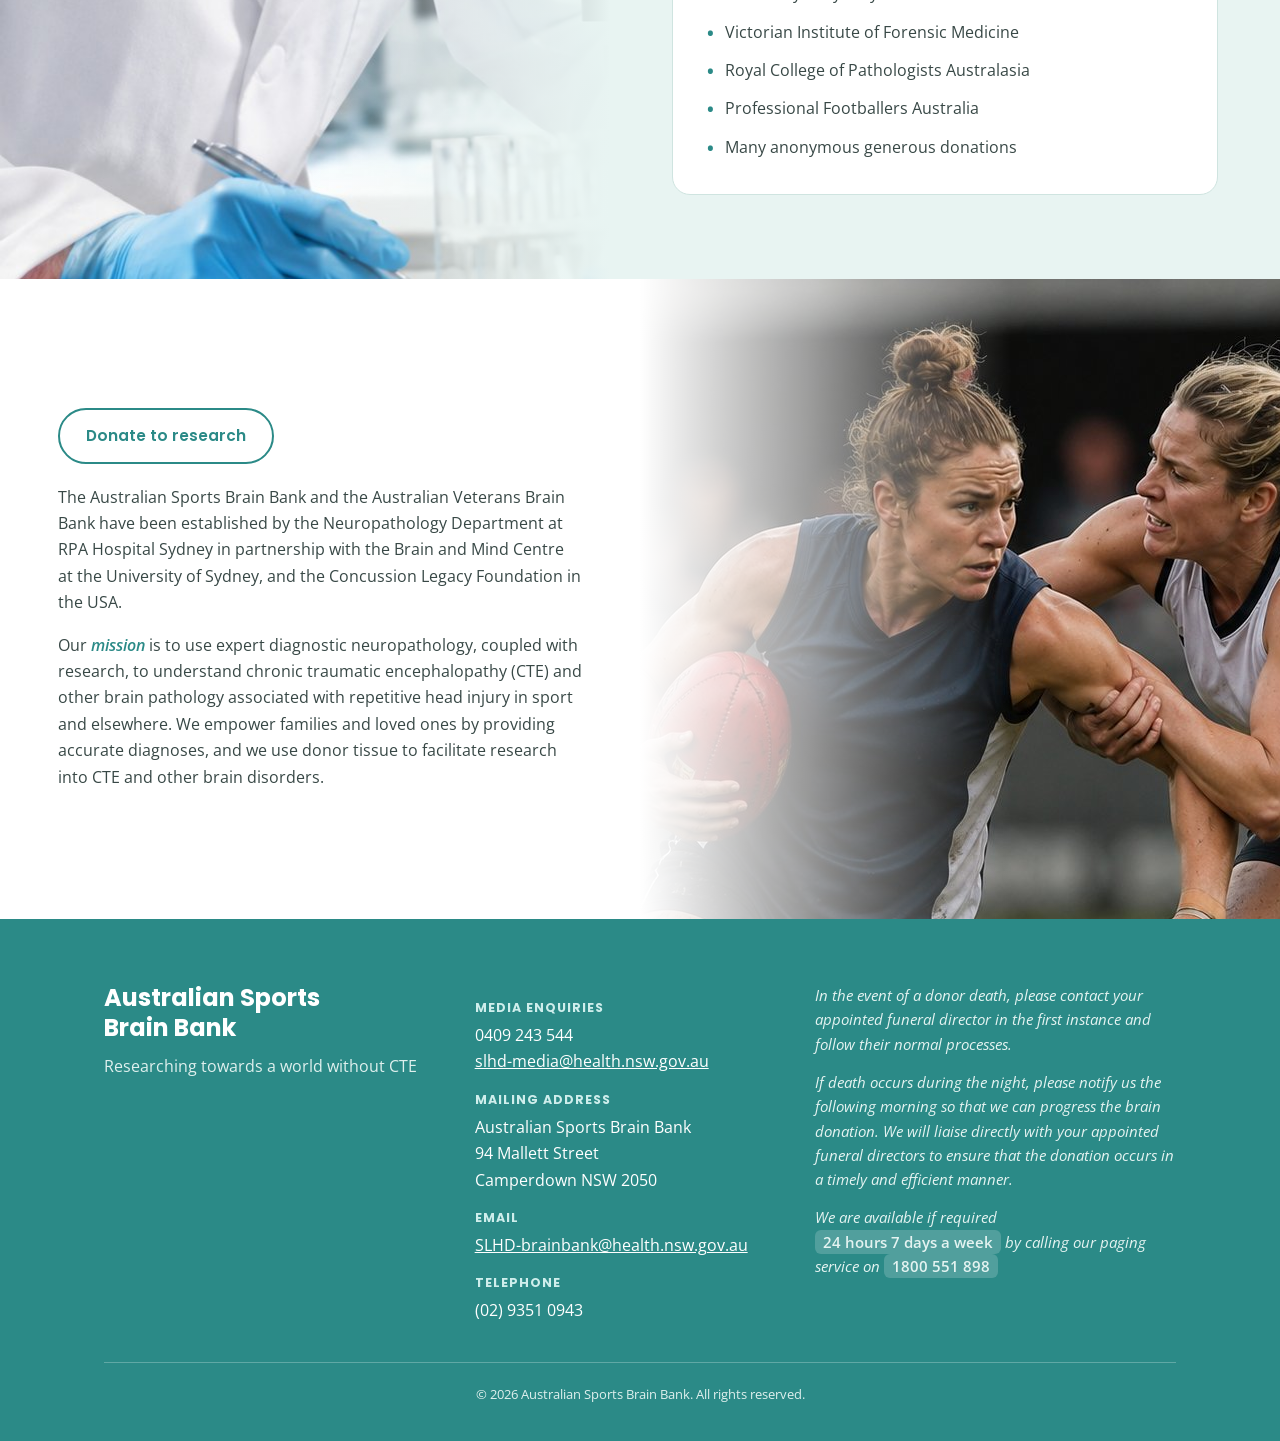
==== commit 5517d44b: "Add files via upload in the media navigation" ====
--- a/index.html
+++ b/index.html
@@ -40,6 +40,7 @@
             <li><a href="resources.html">Downloadable resources</a></li>
           </ul>
         </li>
+        <li><a href="in-the-media.html">In the media</a></li>
         <li><a href="support.html">Support us</a></li>
         <li><a href="contact.html">Contact</a></li>
       </ul>
@@ -180,8 +181,8 @@
         <p>A senior research scientist expert in the analysis of large datasets, bringing her experience to the ASBB to spearhead population-based studies on the long-term outcomes of concussion and repeated head injuries in contact sports.</p>
       </div>
       <div class="profile">
-        <div class="avatar"><img src="assets/img/alan-pearce.jpg" alt="Professor Alan Pearce"></div>
-        <h4>Professor Alan Pearce PhD</h4>
+        <div class="avatar"><img src="assets/img/alan-pearce.jpg" alt="Alan Pearce"></div>
+        <h4>Alan Pearce PhD</h4>
         <div class="role">Research Manager (Victoria)</div>
         <p>Neurophysiologist who has spent 20 years researching sports-related concussion using electrophysiological techniques, particularly transcranial magnetic stimulation, focusing on brain physiology to quantify cognitive and motor impairments from repeated sub-concussive impact exposure.</p>
       </div>
